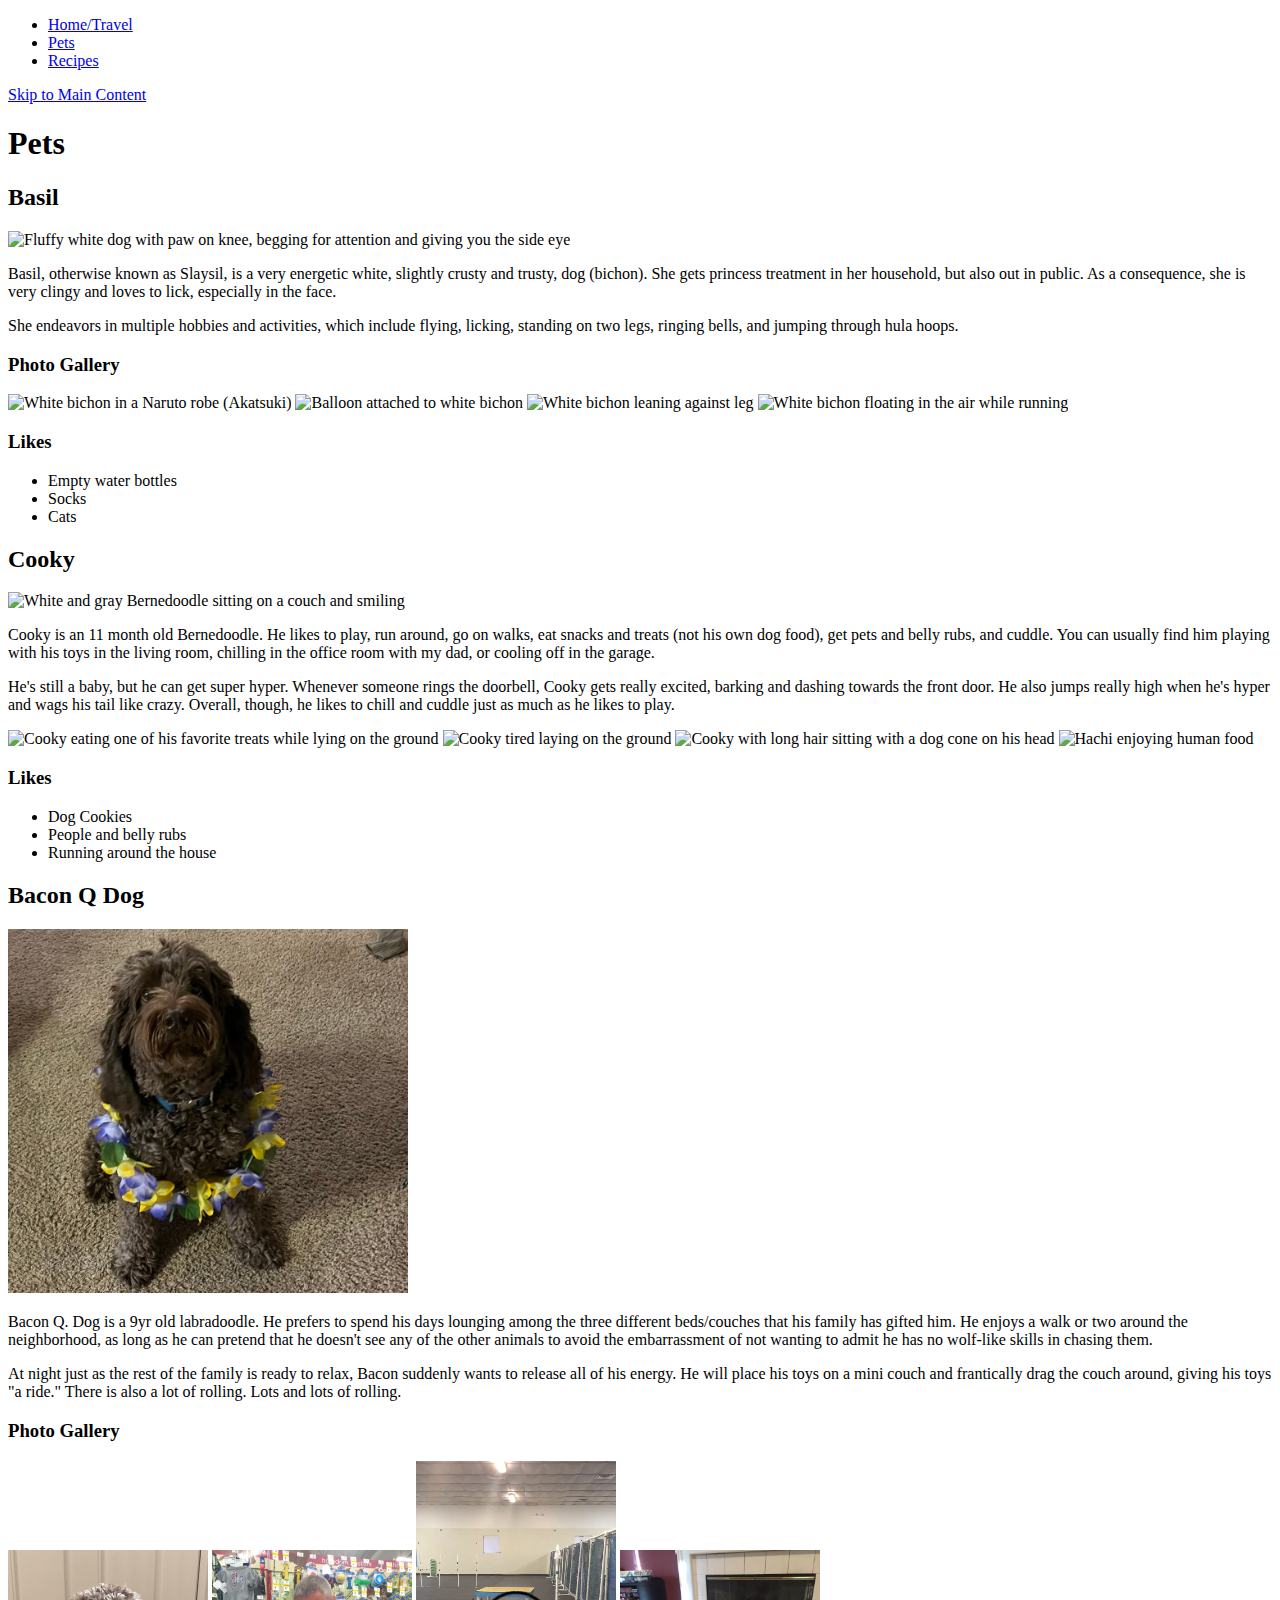
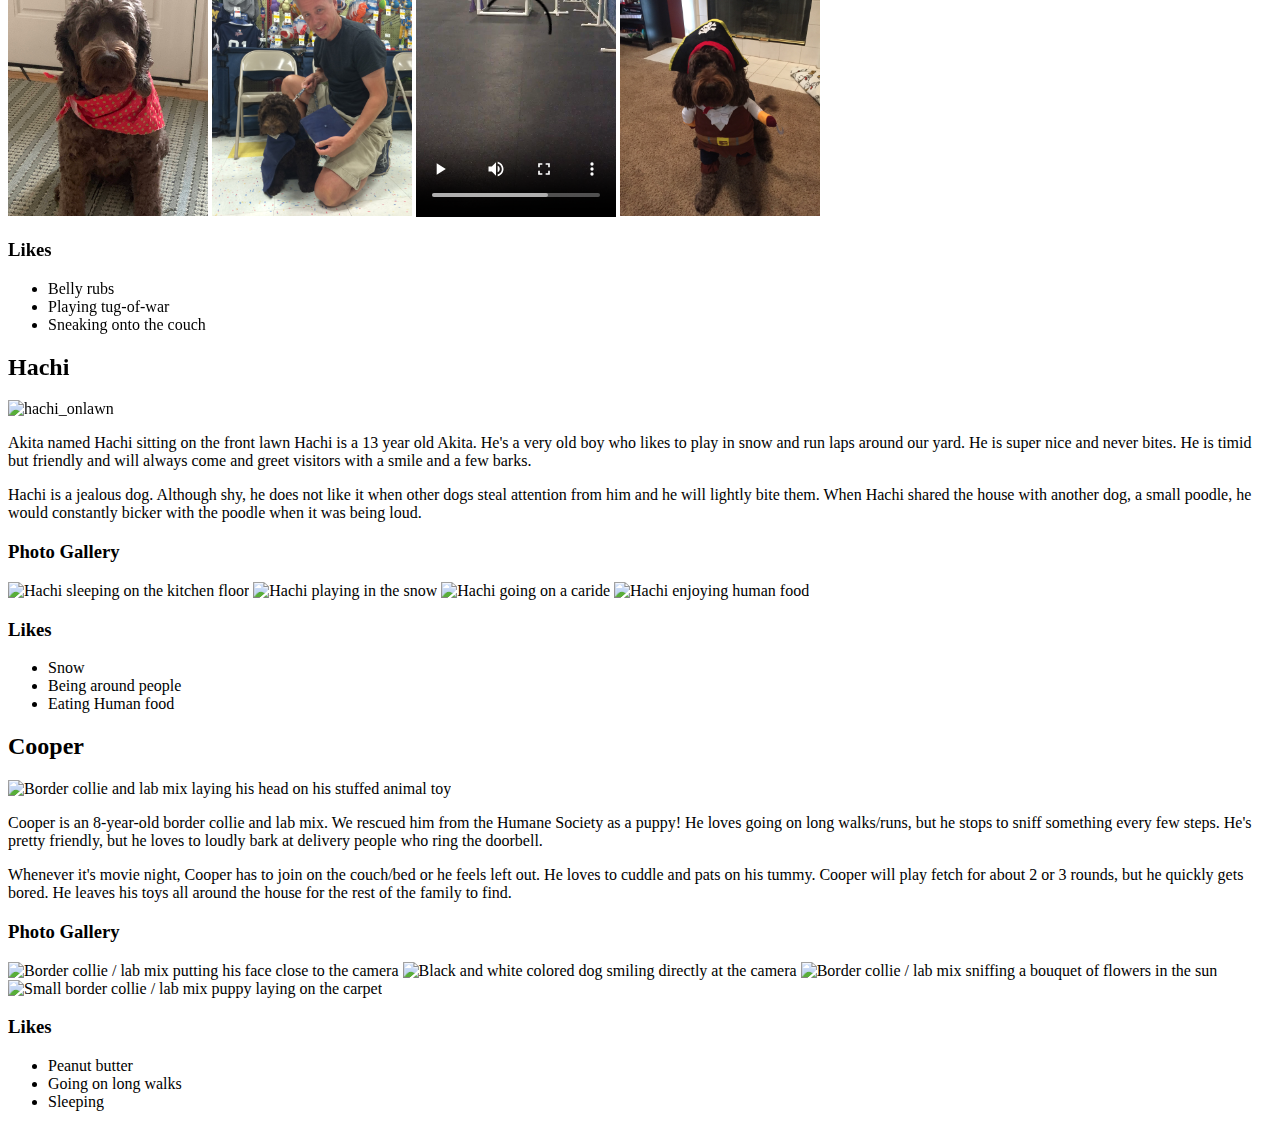
==== pets.html @ e74029d7 "Add files via upload" ====
<!DOCTYPE html>
<html lang="en">
    <head>
        <meta charset="UTF-8">
        <meta name="viewport" content="width=device-width, initial-scale=1.0">
        <!-- <link rel="stylesheet" href="css/reset.css"> -->
        <!-- <link rel="stylesheet" href="css/style.css"> -->
        <title>Pets</title>
    </head>

    <body>
        <nav>
            <ul class = "navigator">
                <li> <a href = "index.html"> Home/Travel </a> </li>
                <li> <a href = "pets.html"> Pets </a> </li>
                <li> <a href = "recipes.html"> Recipes </a> </li>
                
            </ul>
        </nav>

        <a href = "#main">Skip to Main Content</a>

        <header> 
            <h1> Pets </h1>
        </header>

        <main id = "main">

        <div>
                
            <h2>Basil</h2>
            <img class="center" id="Basil" width="400" src="Images/gurl_who_u_looking_at.png" 
            alt="Fluffy white dog with paw on knee, begging for attention and giving you the side eye">
        
            <p>Basil, otherwise known as Slaysil, is a very energetic white, slightly crusty and 
                trusty, dog (bichon). She gets princess treatment in her household, but also out in public. 
                As a consequence, she is very clingy and loves to lick, especially in the face.</p>
        
            <p>She endeavors in multiple hobbies and activities, which include flying, licking, 
                standing on two legs, ringing bells, and jumping through hula hoops.</p>
        
            <h3>Photo Gallery</h3>
            <img class="center" id="naruto_basil" width="200" 
            src="Images/naruto_basil.png" alt="White bichon in a Naruto robe (Akatsuki)">
        
            <img class="center" id="balloosil" width="200" 
            src="Images/balloosil.png" alt="Balloon attached to white bichon">
        
            <img class="center" id="pet_me" width="200"  
            src="Images/pet_me.png" alt="White bichon leaning against leg">
        
            <img class="center" id="superbasil_HOP" width="200" 
            src="Images/superbasil_HOP.png" alt="White bichon floating in the air while running">
        
            <h3>Likes</h3>
            <ul>
                <li>Empty water bottles</li>
                <li>Socks</li>
                <li>Cats</li>
            </ul>
        
            <!-- Bianca and Alina -->
        </div>

    
        <div>
            <h2>Cooky</h2>
            <img class="center" id="cooky_smile" width="400" 
            src="Images/cookysmiley.jpg" 
            alt="White and gray Bernedoodle sitting on a couch and smiling">
            <p>Cooky is an 11 month old Bernedoodle. He likes to play, run around,
                go on walks, eat snacks and treats (not his own dog food), get pets
                and belly rubs, and cuddle. You can usually find him playing with 
                his toys in the living room, chilling in the office room with my 
                dad, or cooling off in the garage.
            </p>

            <p>He's still a baby, but he can get super hyper. Whenever someone
            rings the doorbell, Cooky gets really excited, barking and dashing
            towards the front door. He also jumps really high when he's hyper 
            and wags his tail like crazy. Overall, though, he likes to chill
            and cuddle just as much as he likes to play.
            </p>
            
            <img class="center" id="cookytreat" width="200" 
            src="Images/cookytreat.jpg" 
            alt="Cooky eating one of his favorite treats while lying on the ground">
            
            <img class="center" id="cookytired" width="200" 
            src="Images/cookytired.jpg" 
            alt="Cooky tired laying on the ground">

            <img class="center" id="cookycone" width="200" 
            src="Images/cookycone.jpg" 
            alt="Cooky with long hair sitting with a dog cone on his head">
        
            <img class="center" id="cookyzoom" width="200" 
            src="Images/cookyzoom.jpg" 
            alt="Hachi enjoying human food">

            <h3>Likes</h3>
            <ul>
            <li>Dog Cookies</li>
            <li>People and belly rubs</li>
            <li>Running around the house</li>
            </ul>

            <!--Saicharan Vemuri -->
            
        </div>
        
        <div>
            <h2>Bacon Q Dog</h2>
            <img src="images/bacon.jpg" width = "400" alt="Brown labradoodle wearing colorful lei">
            <p>Bacon Q. Dog is a 9yr old labradoodle. He prefers to spend his days lounging among the three different beds/couches that his family has gifted him. He enjoys a walk or two around the neighborhood, as long as he can pretend that he doesn't see any of the other animals to avoid the embarrassment of not wanting to admit he has no wolf-like skills in chasing them.</p> 
            <P>At night just as the rest of the family is ready to relax, Bacon suddenly wants to release all of his energy. He will place his toys on a mini couch and frantically drag the couch around, giving his toys "a ride." There is also a lot of rolling. Lots and lots of rolling.</P>
            <h3>Photo Gallery</h3>
            <img src="images/bacon_bandana.JPG" width ="200" alt = "Brown labradoodle wearing an orange bandana">
            <img src="images/bacon_graduation.JPG"  width ="200" alt="Small labradoodle puppy wearing a graduation cap and gown">
            <video width="200"  controls>
                <source src="images/bacon_agility.mov">
                Your browser does not support the video tag.  This was a video of a girl and dog demonstrating a sit and stay procedure
            </video>
            <img src="images/bacon_halloween.JPG"  width ="200" alt="Brown labradoodle wearing a pirate costume">

            <h3>Likes</h3>
                <ul>
                    <li>Belly rubs</li>
                    <li>Playing tug-of-war</li>
                    <li>Sneaking onto the couch</li>
                </ul>
                <!-- Colleen van Lent -->
        </div>

        <div>
            <h2>Hachi</h2>
            <img class="center" id="Hachi_Lawn" width="400" 
            src="Images/hachi_onlawn.jpg" 
            alt="hachi_onlawn">
            <p>Akita named Hachi sitting on the front lawn
                Hachi is a 13 year old Akita. He's a very old boy who 
                likes to play in snow and run laps around our yard. He is
                super nice and never bites. He is timid but friendly and 
                will always come and greet visitors with a smile and a few barks.
            </p>
            
            <p> Hachi is a jealous dog. Although shy, he does not like it 
                when other dogs steal attention from him and he will 
                lightly bite them. When Hachi shared the house with 
                another dog, a small poodle, he would constantly bicker
                with the poodle when it was being loud.</p>
        
            <h3>Photo Gallery </h3>
            <img class="center" id="Hachi_sleeping" width="200" 
            src="Images/hachi_sleeping.jpg" 
            alt="Hachi sleeping on the kitchen floor">
        
            <img class="center" id="hachi_snow" width="200" 
            src="Images/hachi_snow.jpg" 
            alt="Hachi playing in the snow">

            <img class="center" id="Hachi_carride" width="200" 
            src="Images/hachi_carride.jpg" 
            alt="Hachi going on a caride">
        
            <img class="center" id="hachi_eating" width="200" 
            src="Images/hachi_eating.jpg" 
            alt="Hachi enjoying human food">
            
            <h3>Likes</h3>
            <ul>
            <li>Snow</li>
            <li>Being around people</li>
            <li>Eating Human food</li>
            </ul>

            <!--Matthew Sun -->
            
        </div>

        <div>
            <h2>Cooper</h2>
            <img class="center" id="Cooper" width="400" 
            src="Images/cooper.jpeg" alt="Border collie and lab mix laying his head on his stuffed animal toy">

            <p>Cooper is an 8-year-old border collie and lab mix. We rescued him from the Humane Society as a puppy!
                He loves going on long walks/runs, but he stops to sniff something every few steps. He's pretty friendly,
                but he loves to loudly bark at delivery people who ring the doorbell.</p>

            <p>Whenever it's movie night, Cooper has to join on the couch/bed or he feels left out. He loves
                to cuddle and pats on his tummy. Cooper will play fetch for about 2 or 3 rounds, but he
                quickly gets bored. He leaves his toys all around the house for the rest of the family to find.</p>
                
            <h3>Photo Gallery</h3>
            <img class="center" id="cooper_closeup" width="200" 
            src="Images/cooper_closeup.JPG" alt="Border collie / lab mix putting his face close to the camera">
                
            <img class="center" id="cooper_smiling" width="200"  
            src="Images/cooper_smiling.JPG" alt="Black and white colored dog smiling directly at the camera">
                
            <img class="center" id="cooper_flowers" width="200" 
            src="Images/cooper_flowers.jpeg" alt="Border collie / lab mix sniffing a bouquet of flowers in the sun">
                
            <img class="center" id="cooper_puppy" width="200" 
            src="Images/cooper_puppy.JPG" alt="Small border collie / lab mix puppy laying on the carpet">
                
            <h3>Likes</h3>
            <ul>
                <li>Peanut butter</li>
                <li>Going on long walks</li>
                <li>Sleeping</li>
            </ul>
            <!-- Chloe Emch -->
                
        </div>
        </main>
    </body>
</html>
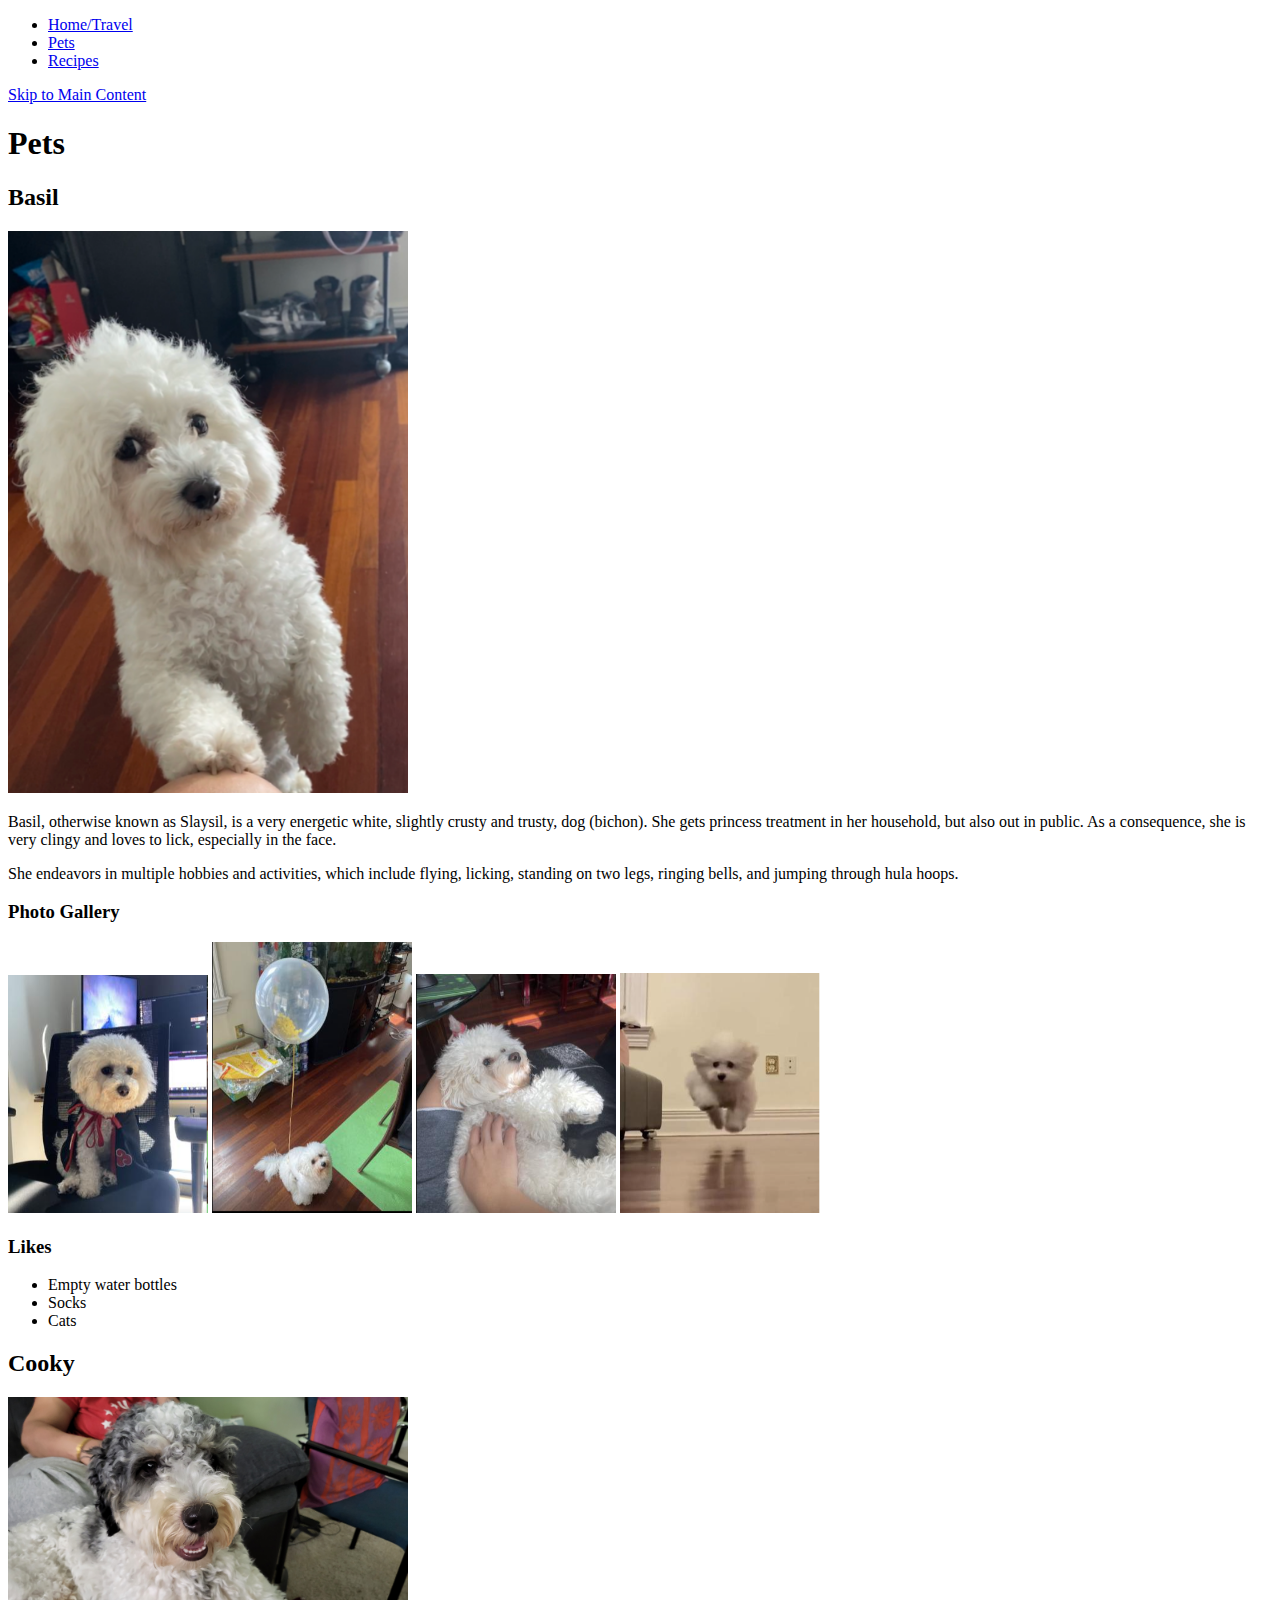
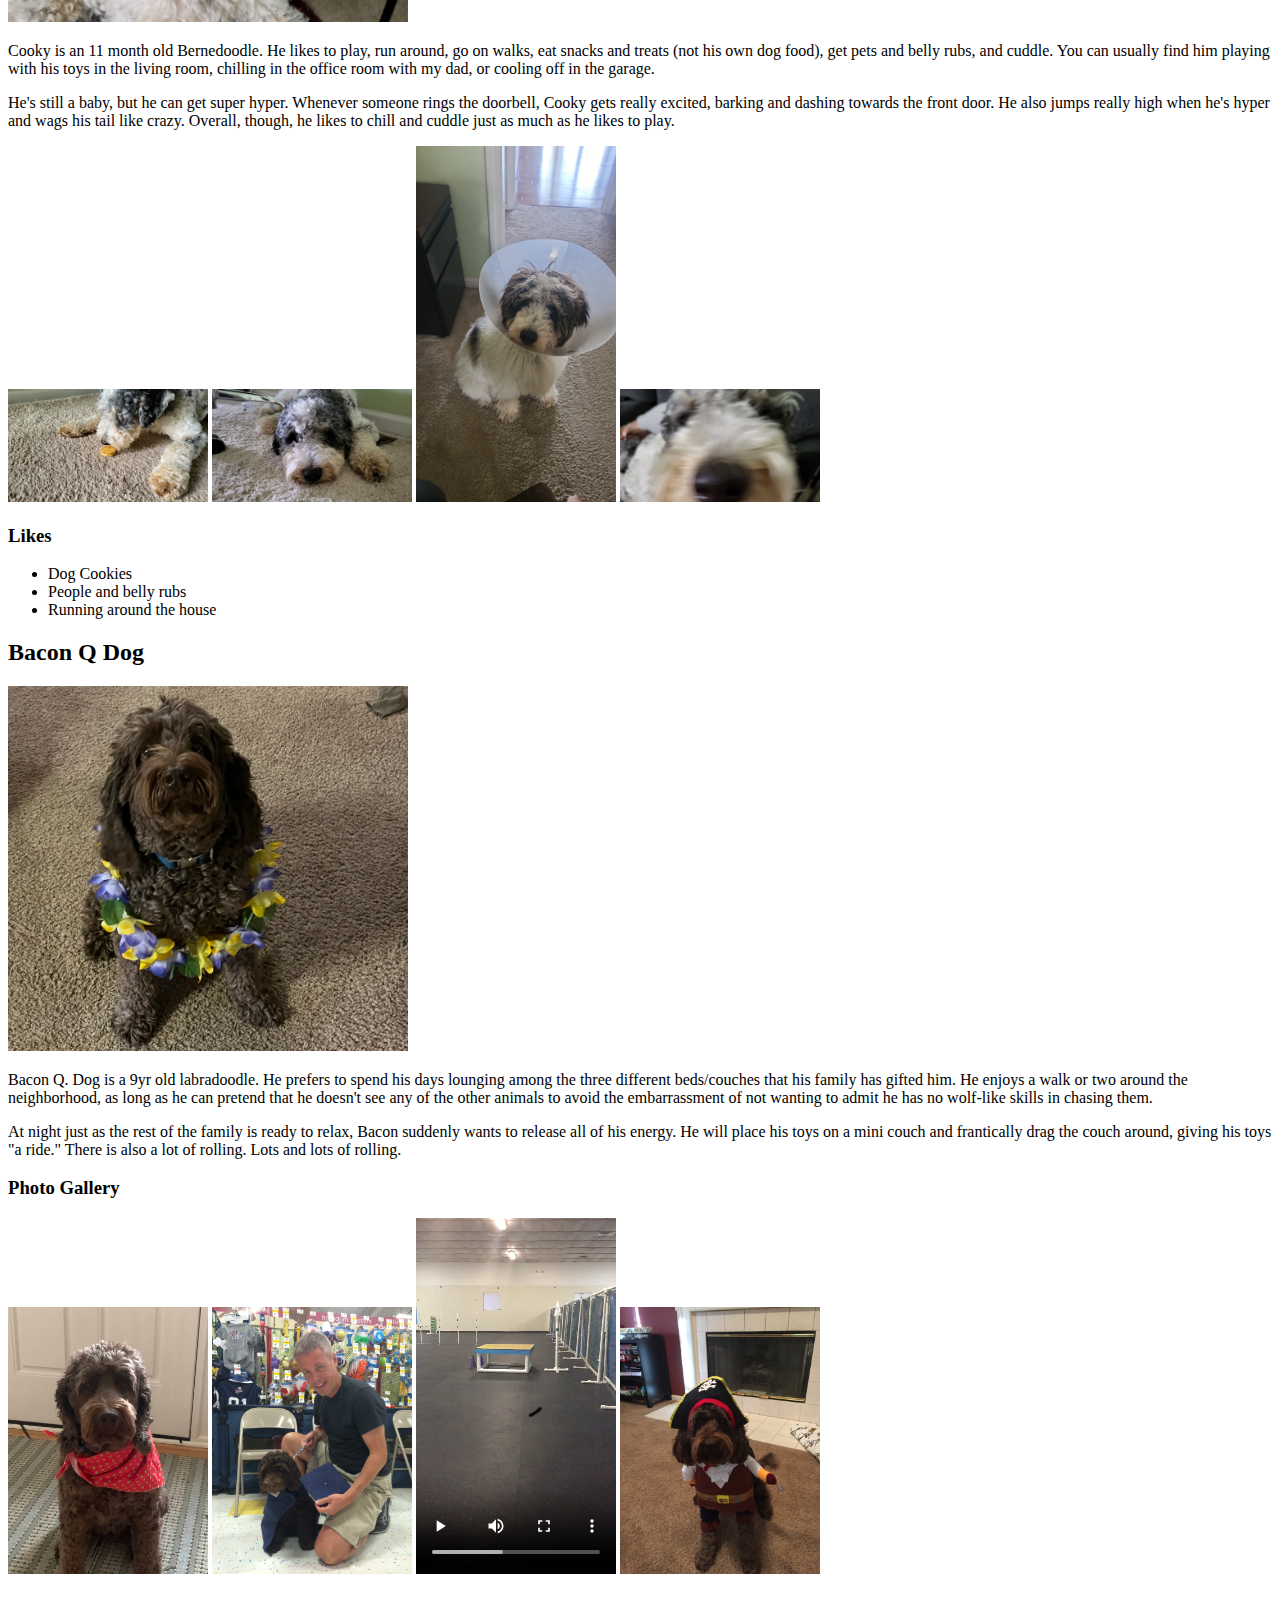
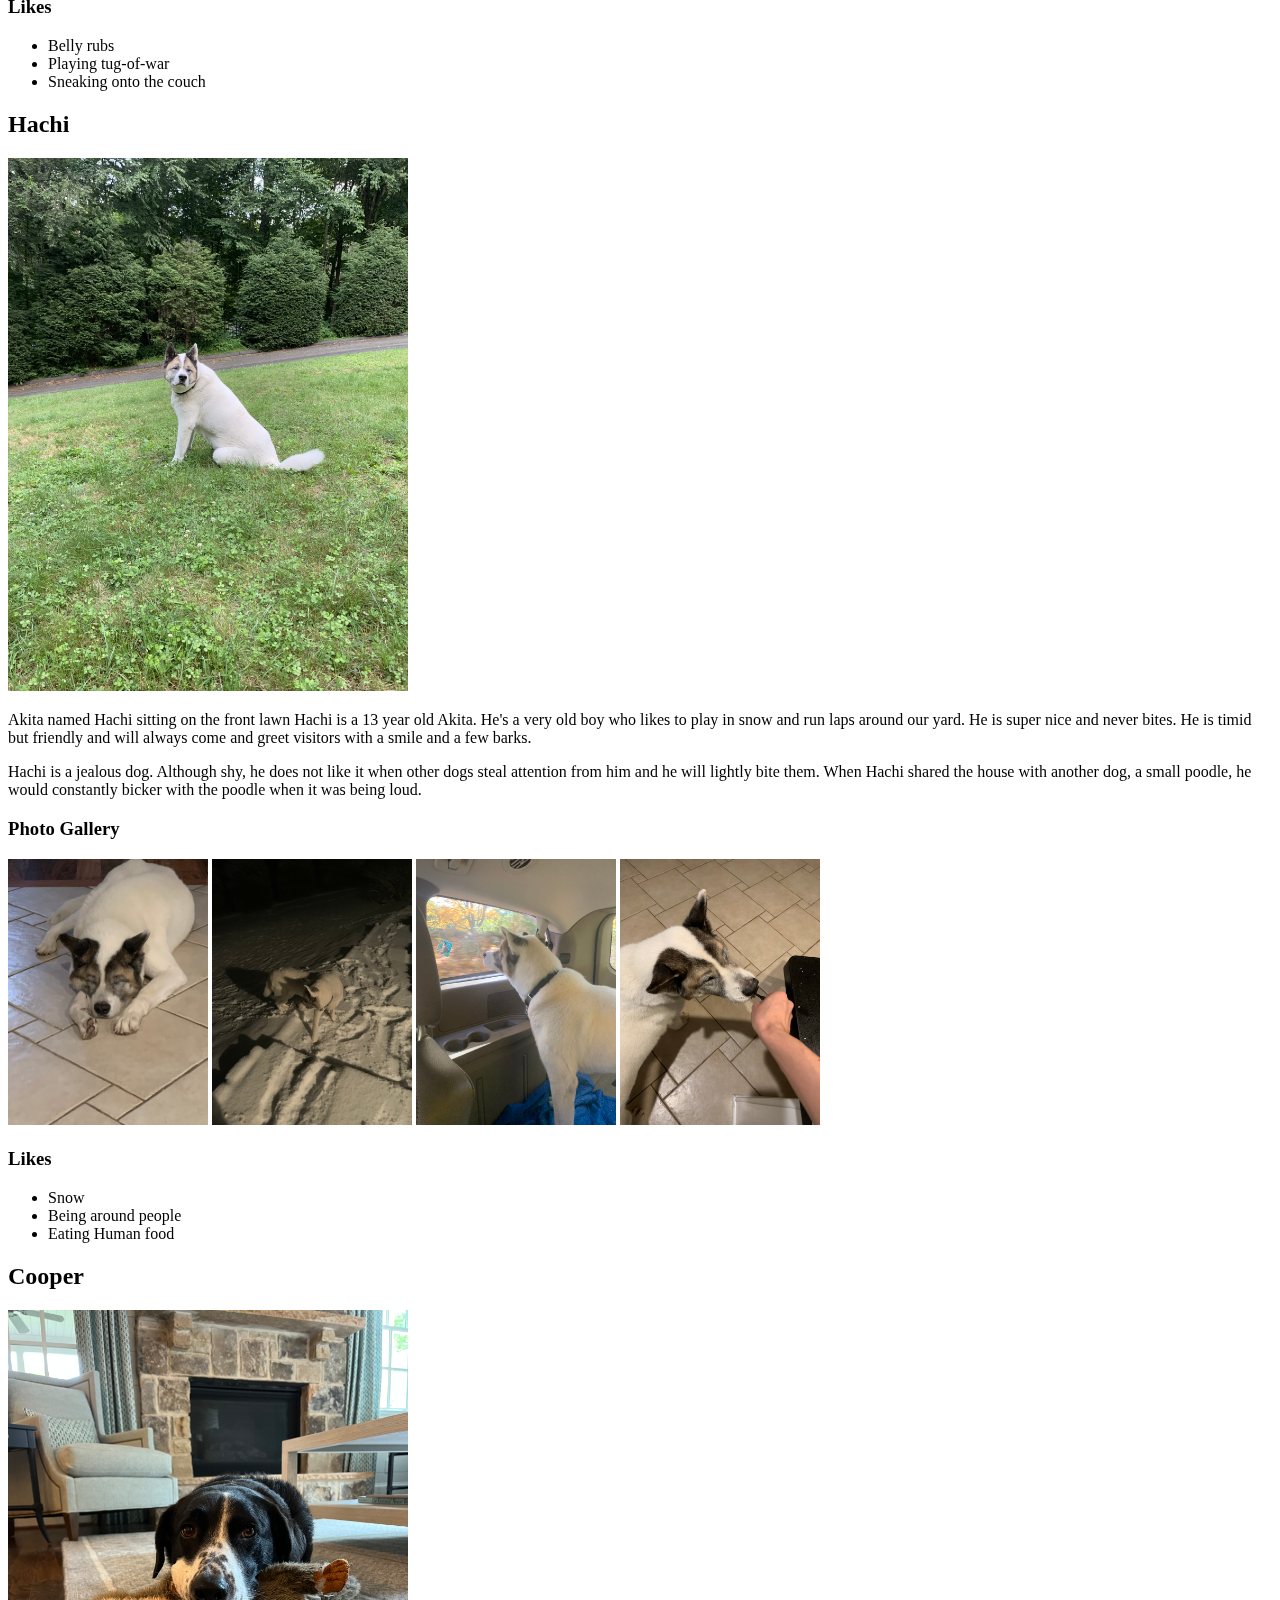
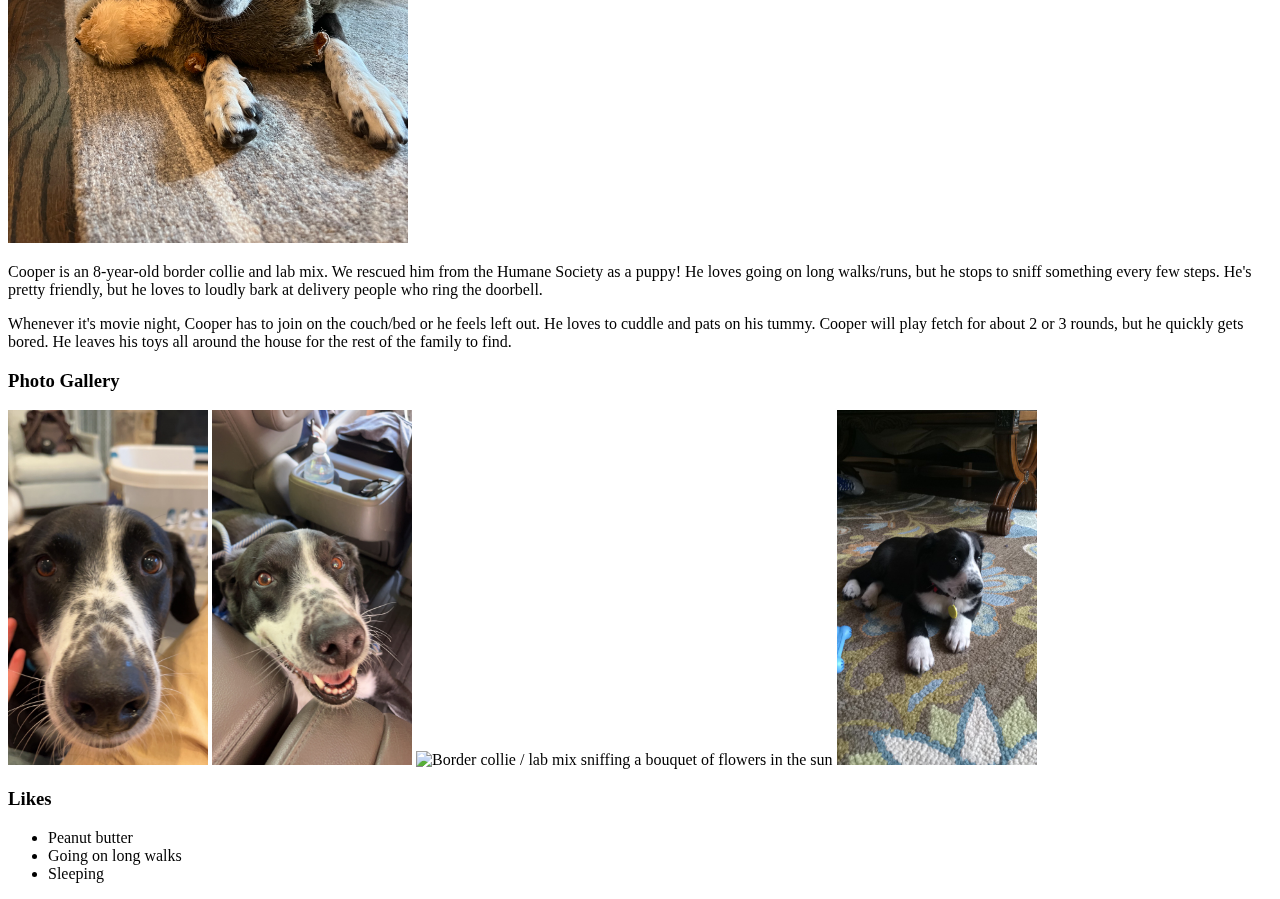
==== commit 978f44d7: "Add files via upload" ====
--- a/pets.html
+++ b/pets.html
@@ -29,7 +29,7 @@
         <div>
                 
             <h2>Basil</h2>
-            <img class="center" id="Basil" width="400" src="Images/gurl_who_u_looking_at.png" 
+            <img class="center" id="Basil" width="400" src="images/gurl_who_u_looking_at.png" 
             alt="Fluffy white dog with paw on knee, begging for attention and giving you the side eye">
         
             <p>Basil, otherwise known as Slaysil, is a very energetic white, slightly crusty and 
@@ -41,16 +41,16 @@
         
             <h3>Photo Gallery</h3>
             <img class="center" id="naruto_basil" width="200" 
-            src="Images/naruto_basil.png" alt="White bichon in a Naruto robe (Akatsuki)">
+            src="images/naruto_basil.png" alt="White bichon in a Naruto robe (Akatsuki)">
         
             <img class="center" id="balloosil" width="200" 
-            src="Images/balloosil.png" alt="Balloon attached to white bichon">
+            src="images/balloosil.png" alt="Balloon attached to white bichon">
         
             <img class="center" id="pet_me" width="200"  
-            src="Images/pet_me.png" alt="White bichon leaning against leg">
+            src="images/pet_me.png" alt="White bichon leaning against leg">
         
             <img class="center" id="superbasil_HOP" width="200" 
-            src="Images/superbasil_HOP.png" alt="White bichon floating in the air while running">
+            src="images/superbasil_HOP.png" alt="White bichon floating in the air while running">
         
             <h3>Likes</h3>
             <ul>
@@ -66,7 +66,7 @@
         <div>
             <h2>Cooky</h2>
             <img class="center" id="cooky_smile" width="400" 
-            src="Images/cookysmiley.jpg" 
+            src="images/cookysmiley.jpg" 
             alt="White and gray Bernedoodle sitting on a couch and smiling">
             <p>Cooky is an 11 month old Bernedoodle. He likes to play, run around,
                 go on walks, eat snacks and treats (not his own dog food), get pets
@@ -83,19 +83,19 @@
             </p>
             
             <img class="center" id="cookytreat" width="200" 
-            src="Images/cookytreat.jpg" 
+            src="images/cookytreat.jpg" 
             alt="Cooky eating one of his favorite treats while lying on the ground">
             
             <img class="center" id="cookytired" width="200" 
-            src="Images/cookytired.jpg" 
+            src="images/cookytired.jpg" 
             alt="Cooky tired laying on the ground">
 
             <img class="center" id="cookycone" width="200" 
-            src="Images/cookycone.jpg" 
+            src="images/cookycone.jpg" 
             alt="Cooky with long hair sitting with a dog cone on his head">
         
             <img class="center" id="cookyzoom" width="200" 
-            src="Images/cookyzoom.jpg" 
+            src="images/cookyzoom.jpg" 
             alt="Hachi enjoying human food">
 
             <h3>Likes</h3>
@@ -135,7 +135,7 @@
         <div>
             <h2>Hachi</h2>
             <img class="center" id="Hachi_Lawn" width="400" 
-            src="Images/hachi_onlawn.jpg" 
+            src="images/hachi_onlawn.jpg" 
             alt="hachi_onlawn">
             <p>Akita named Hachi sitting on the front lawn
                 Hachi is a 13 year old Akita. He's a very old boy who 
@@ -152,19 +152,19 @@
         
             <h3>Photo Gallery </h3>
             <img class="center" id="Hachi_sleeping" width="200" 
-            src="Images/hachi_sleeping.jpg" 
+            src="images/hachi_sleeping.jpg" 
             alt="Hachi sleeping on the kitchen floor">
         
             <img class="center" id="hachi_snow" width="200" 
-            src="Images/hachi_snow.jpg" 
+            src="images/hachi_snow.jpg" 
             alt="Hachi playing in the snow">
 
             <img class="center" id="Hachi_carride" width="200" 
-            src="Images/hachi_carride.jpg" 
+            src="images/hachi_carride.jpg" 
             alt="Hachi going on a caride">
         
             <img class="center" id="hachi_eating" width="200" 
-            src="Images/hachi_eating.jpg" 
+            src="images/hachi_eating.jpg" 
             alt="Hachi enjoying human food">
             
             <h3>Likes</h3>
@@ -181,7 +181,7 @@
         <div>
             <h2>Cooper</h2>
             <img class="center" id="Cooper" width="400" 
-            src="Images/cooper.jpeg" alt="Border collie and lab mix laying his head on his stuffed animal toy">
+            src="images/cooper.jpeg" alt="Border collie and lab mix laying his head on his stuffed animal toy">
 
             <p>Cooper is an 8-year-old border collie and lab mix. We rescued him from the Humane Society as a puppy!
                 He loves going on long walks/runs, but he stops to sniff something every few steps. He's pretty friendly,
@@ -193,16 +193,16 @@
                 
             <h3>Photo Gallery</h3>
             <img class="center" id="cooper_closeup" width="200" 
-            src="Images/cooper_closeup.JPG" alt="Border collie / lab mix putting his face close to the camera">
+            src="images/cooper_closeup.JPG" alt="Border collie / lab mix putting his face close to the camera">
                 
             <img class="center" id="cooper_smiling" width="200"  
-            src="Images/cooper_smiling.JPG" alt="Black and white colored dog smiling directly at the camera">
+            src="images/cooper_smiling.JPG" alt="Black and white colored dog smiling directly at the camera">
                 
             <img class="center" id="cooper_flowers" width="200" 
-            src="Images/cooper_flowers.jpeg" alt="Border collie / lab mix sniffing a bouquet of flowers in the sun">
+            src="images/cooper_flowers.jpeg" alt="Border collie / lab mix sniffing a bouquet of flowers in the sun">
                 
             <img class="center" id="cooper_puppy" width="200" 
-            src="Images/cooper_puppy.JPG" alt="Small border collie / lab mix puppy laying on the carpet">
+            src="images/cooper_puppy.JPG" alt="Small border collie / lab mix puppy laying on the carpet">
                 
             <h3>Likes</h3>
             <ul>
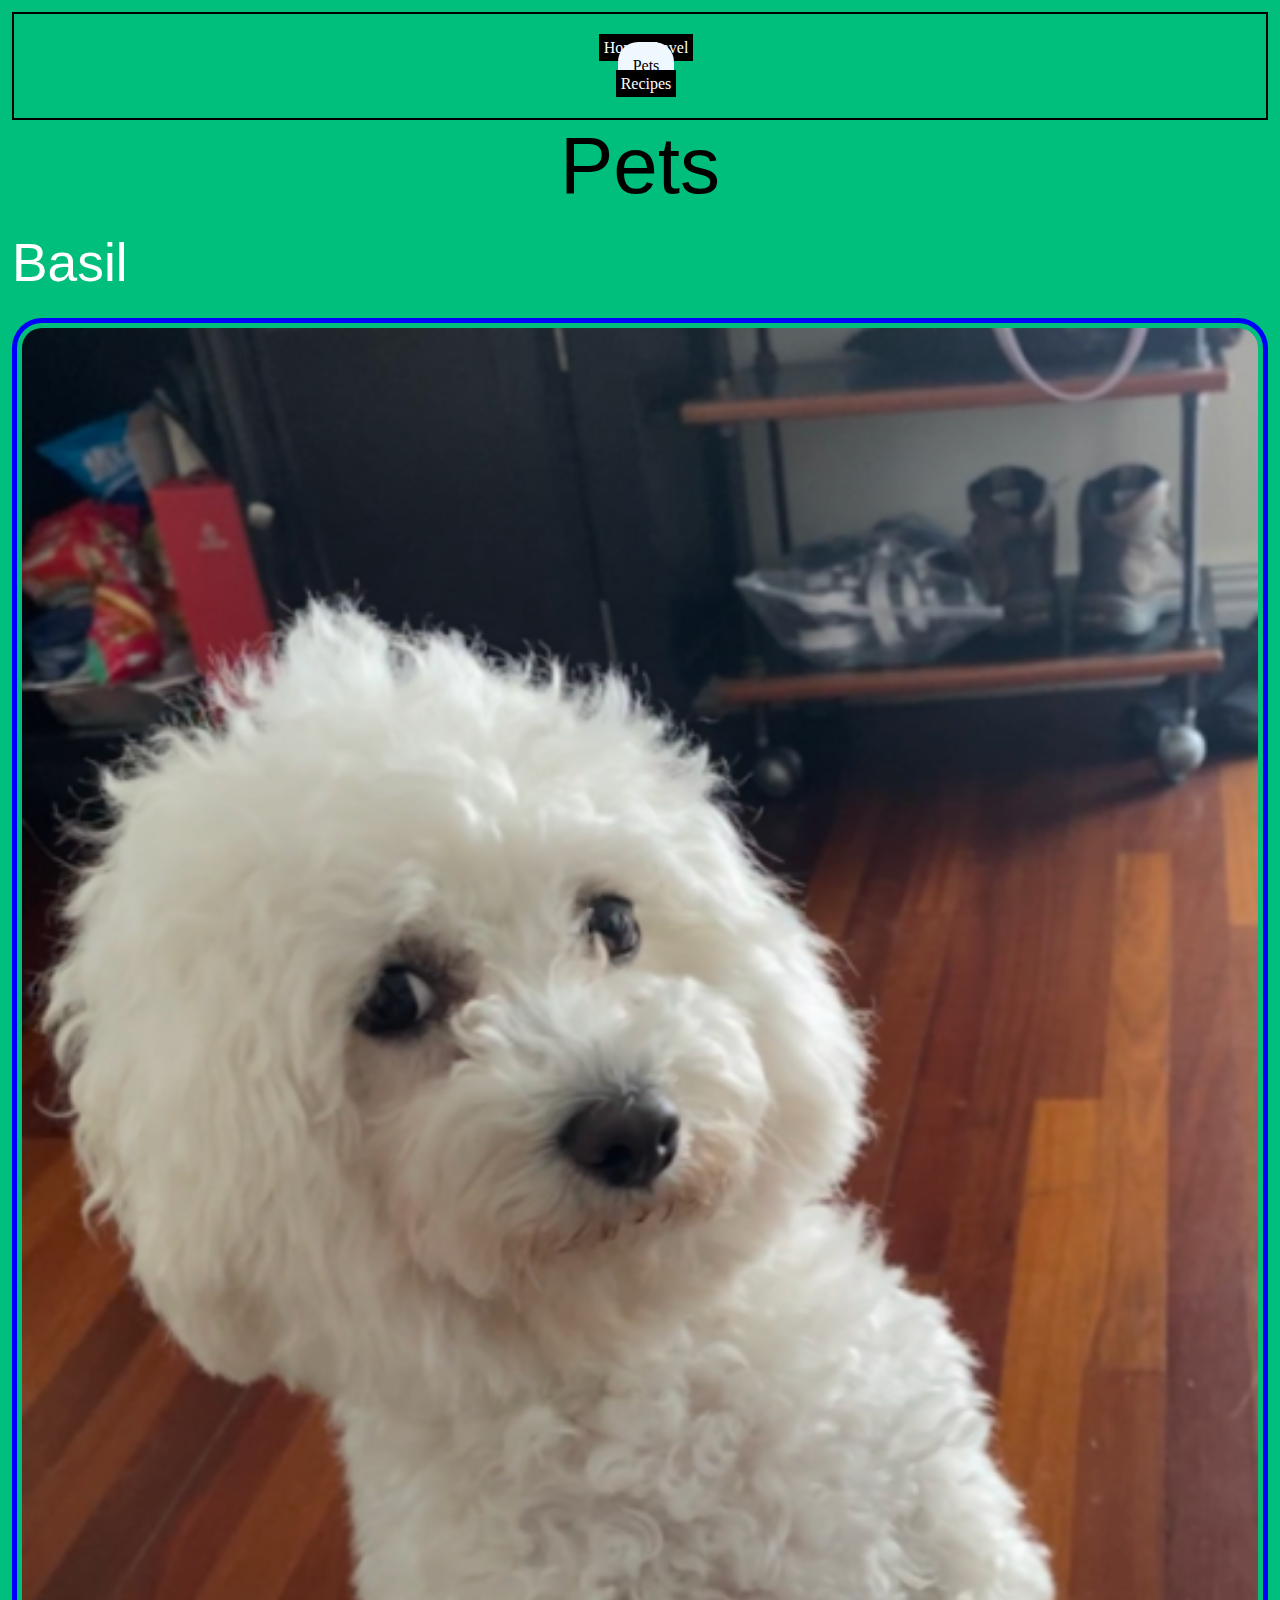
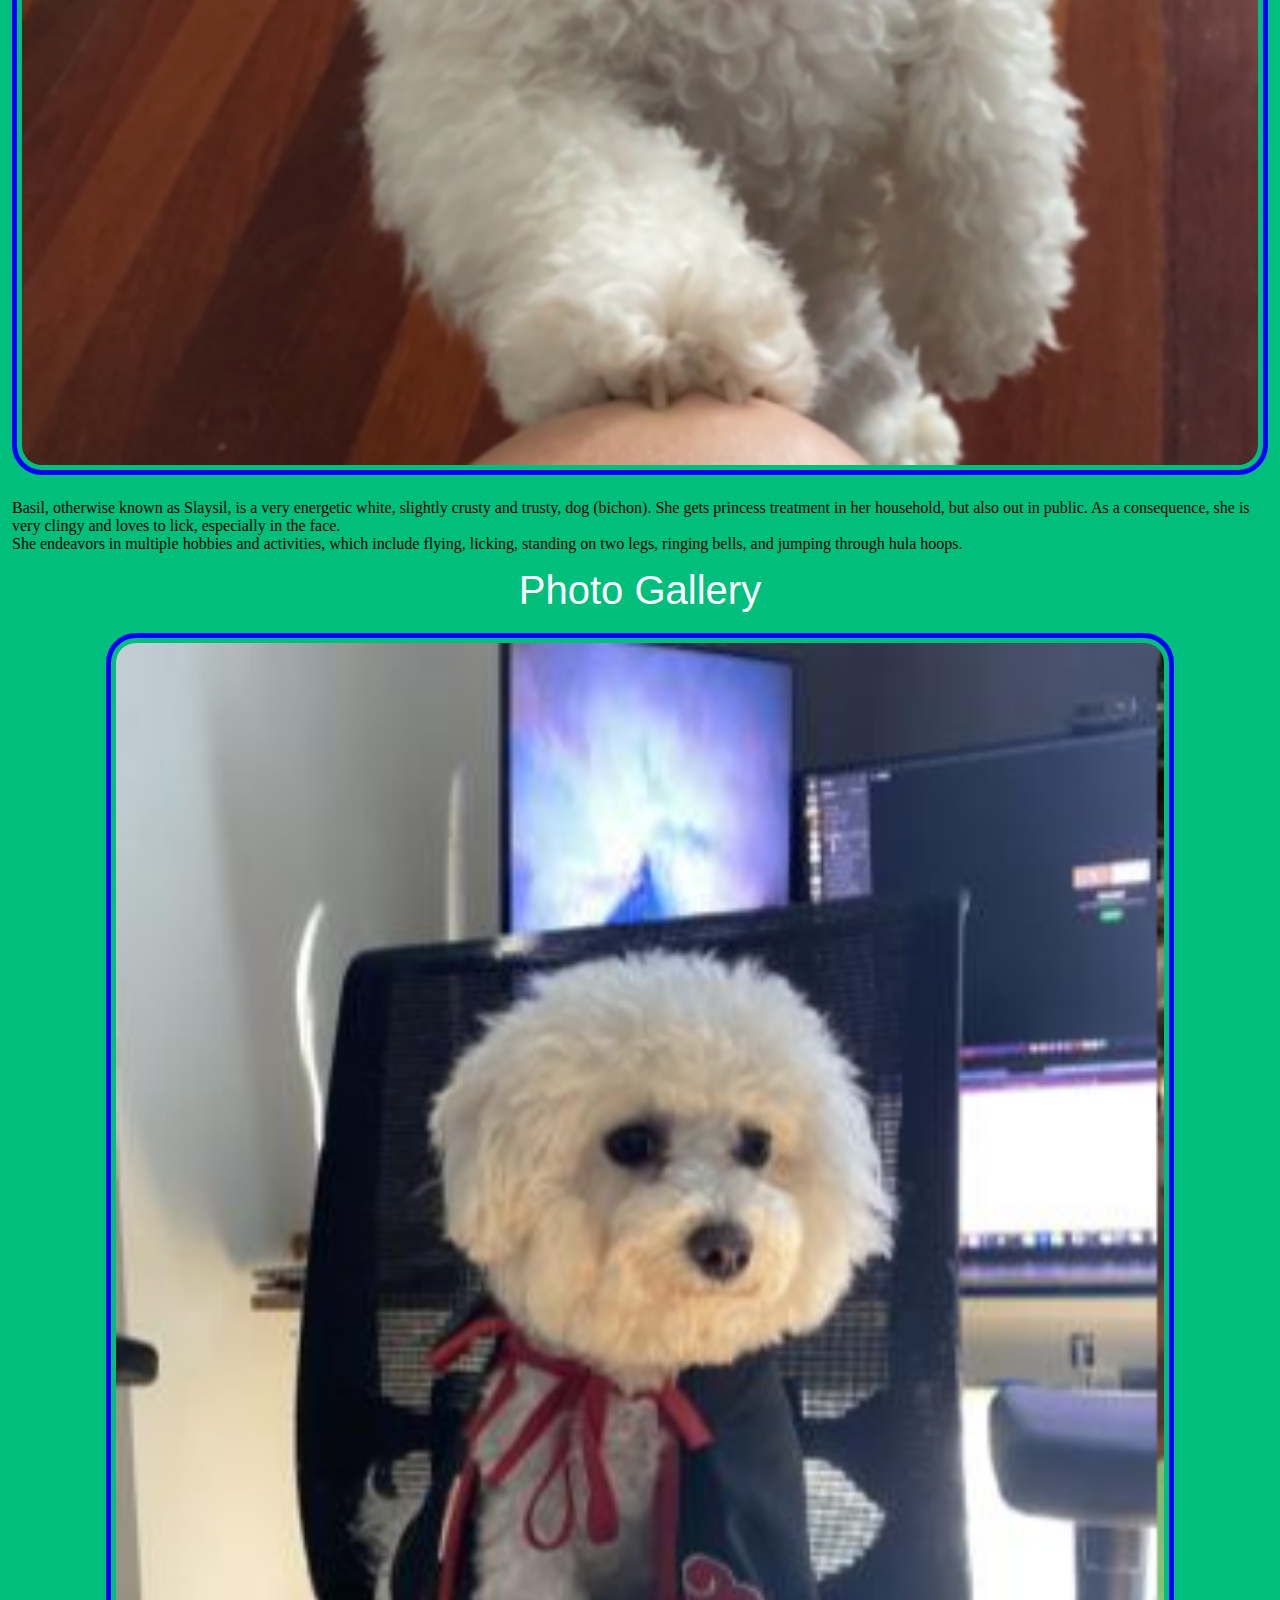
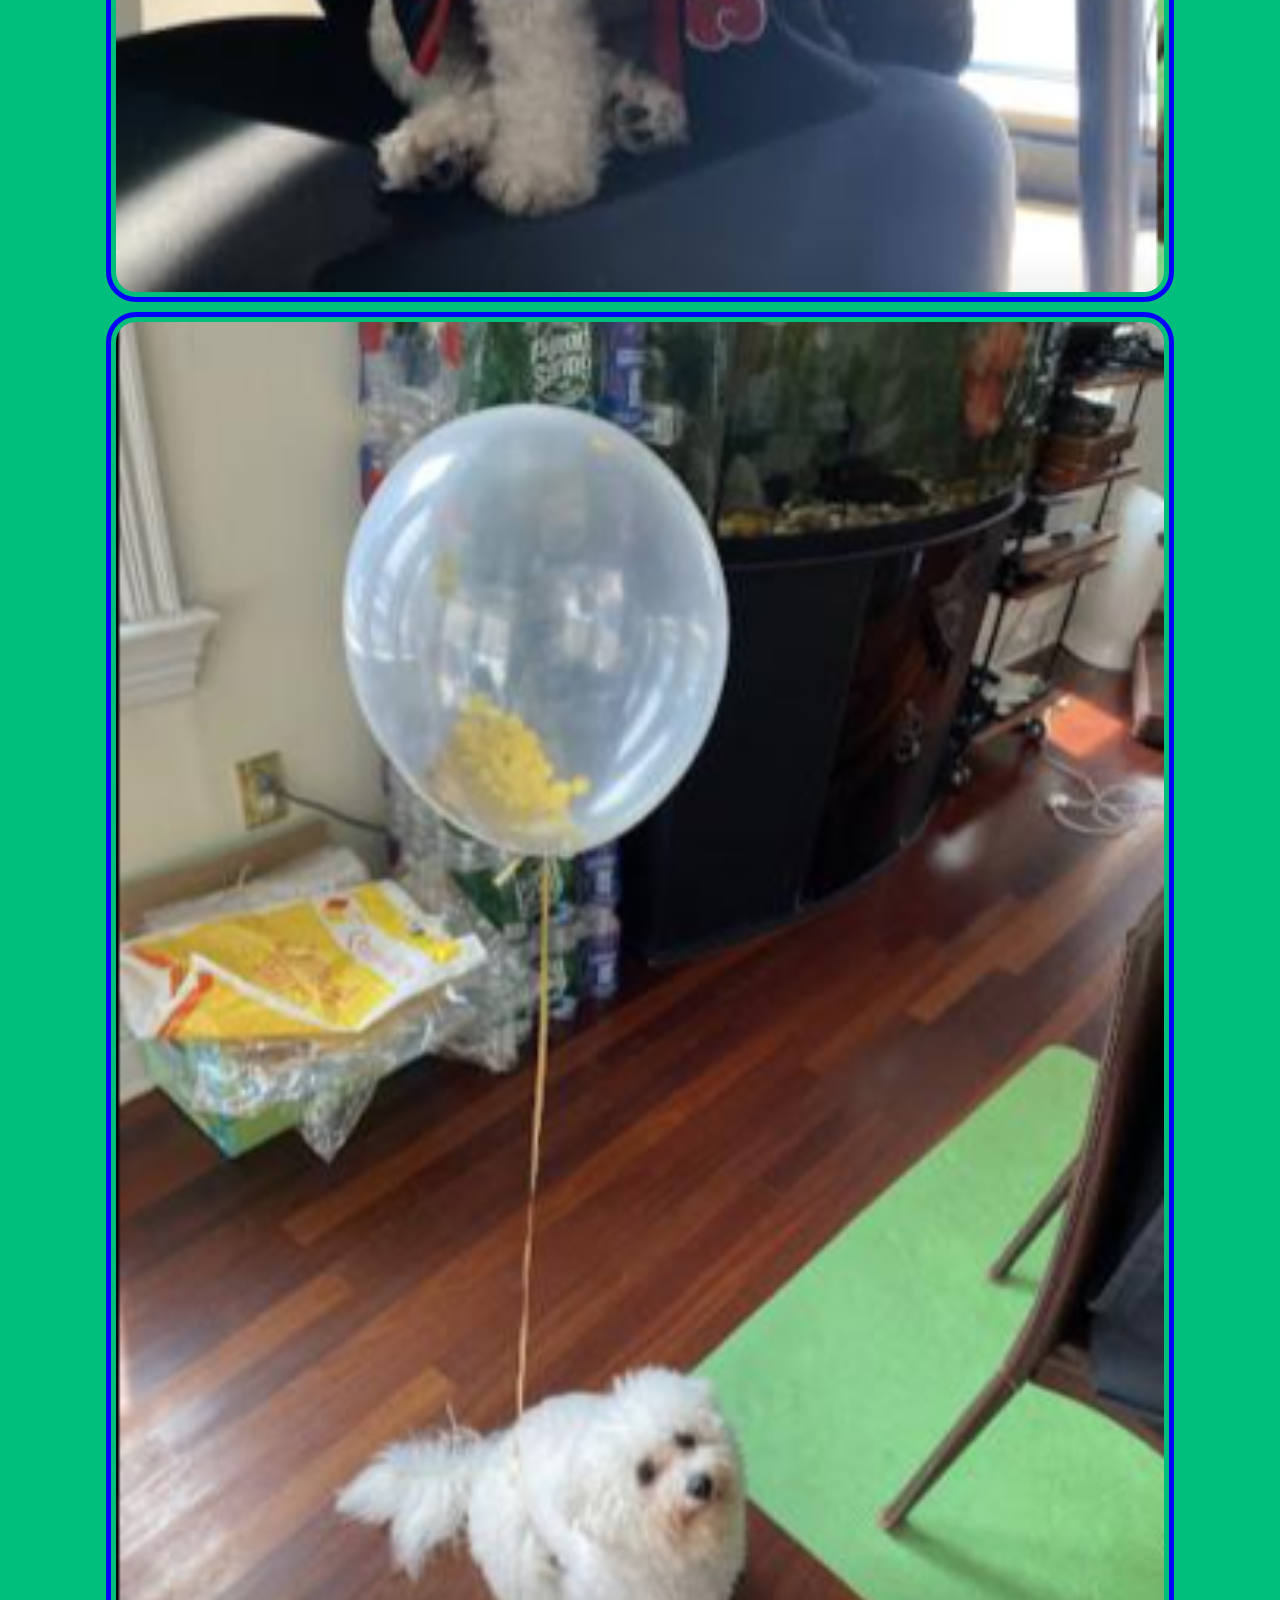
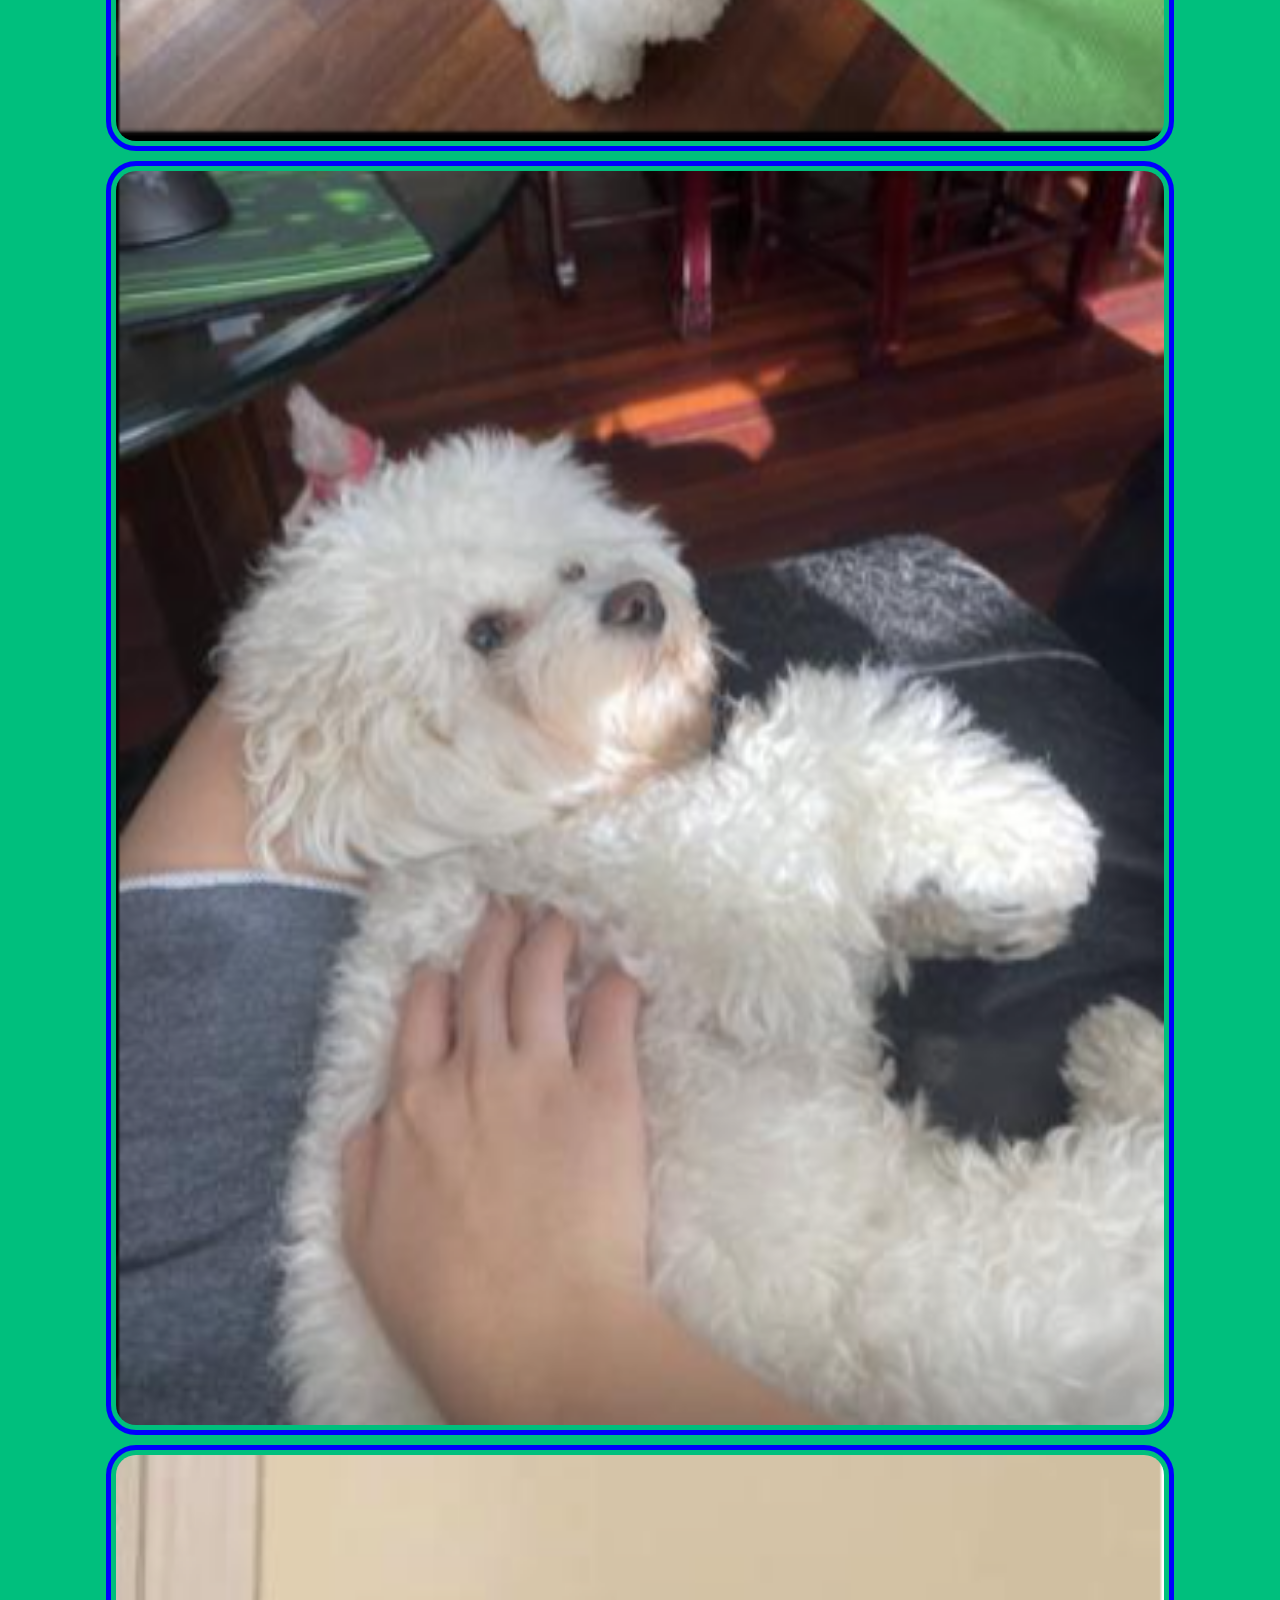
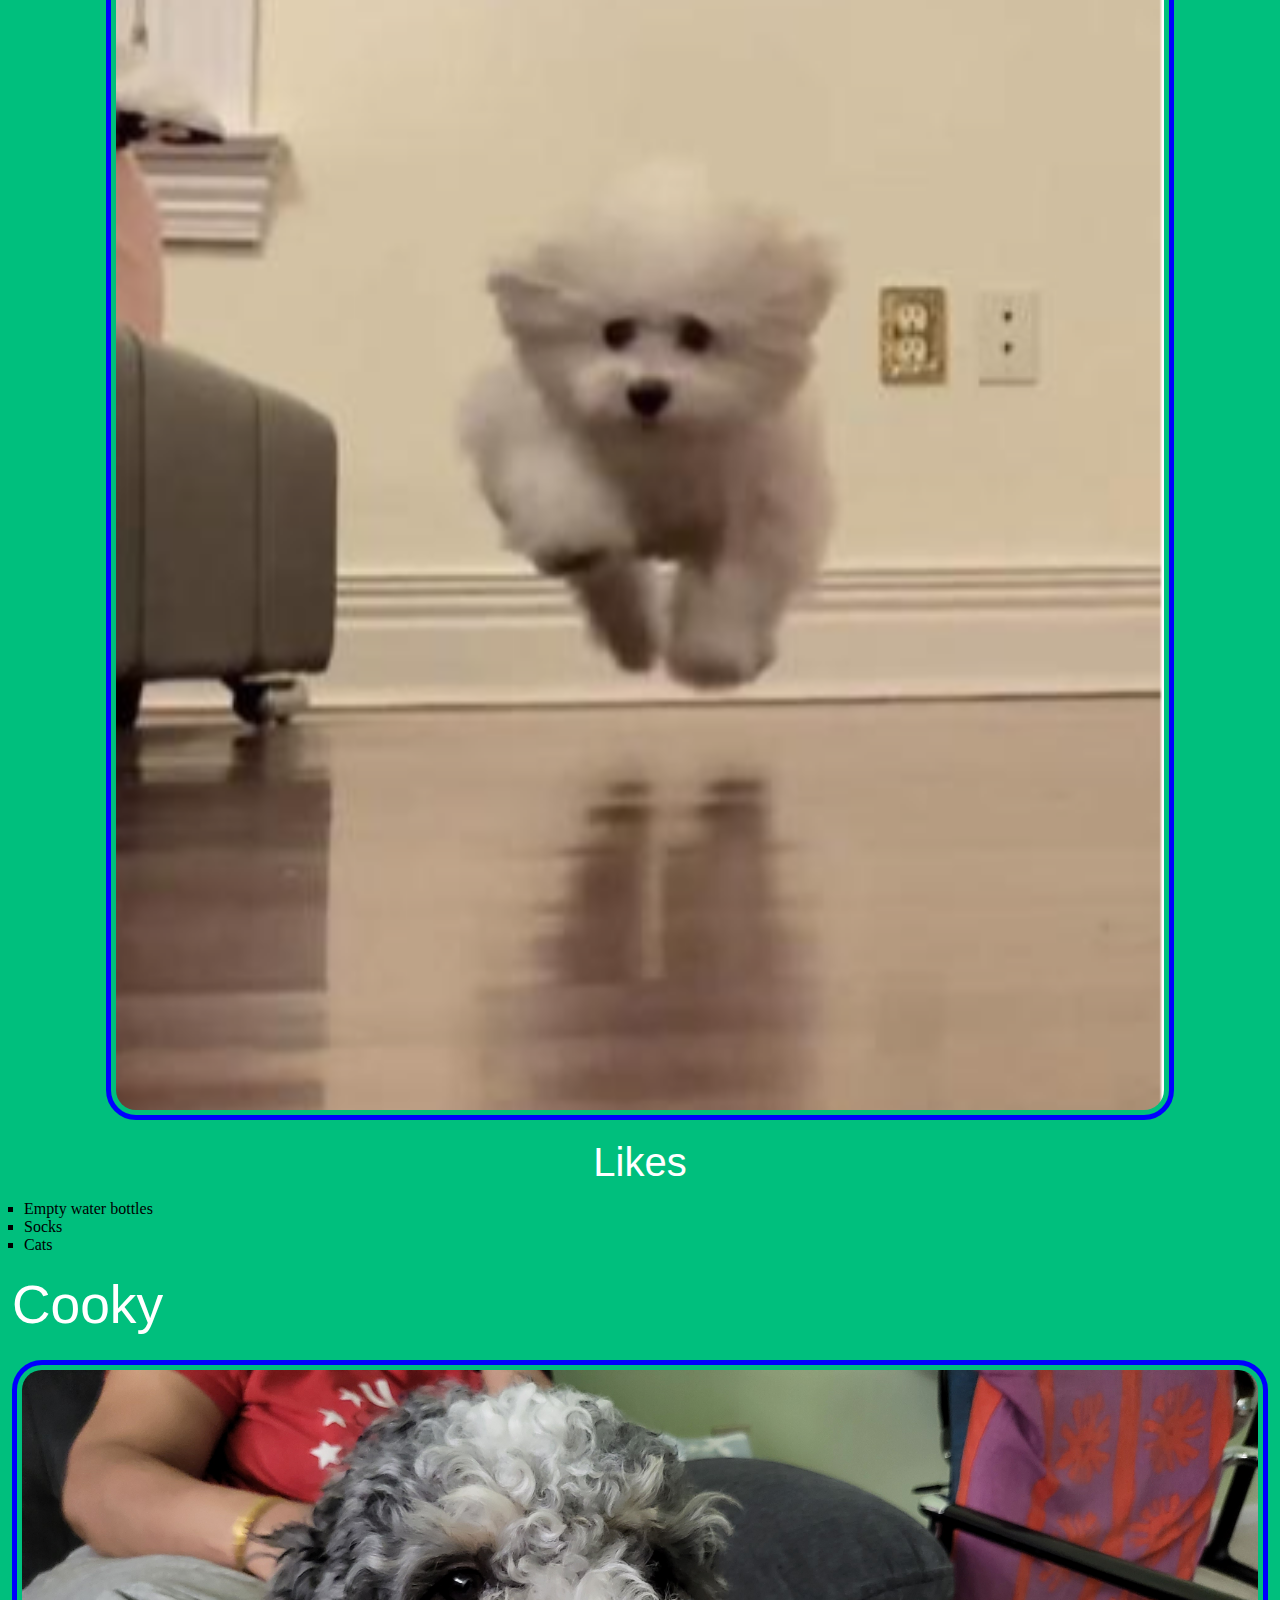
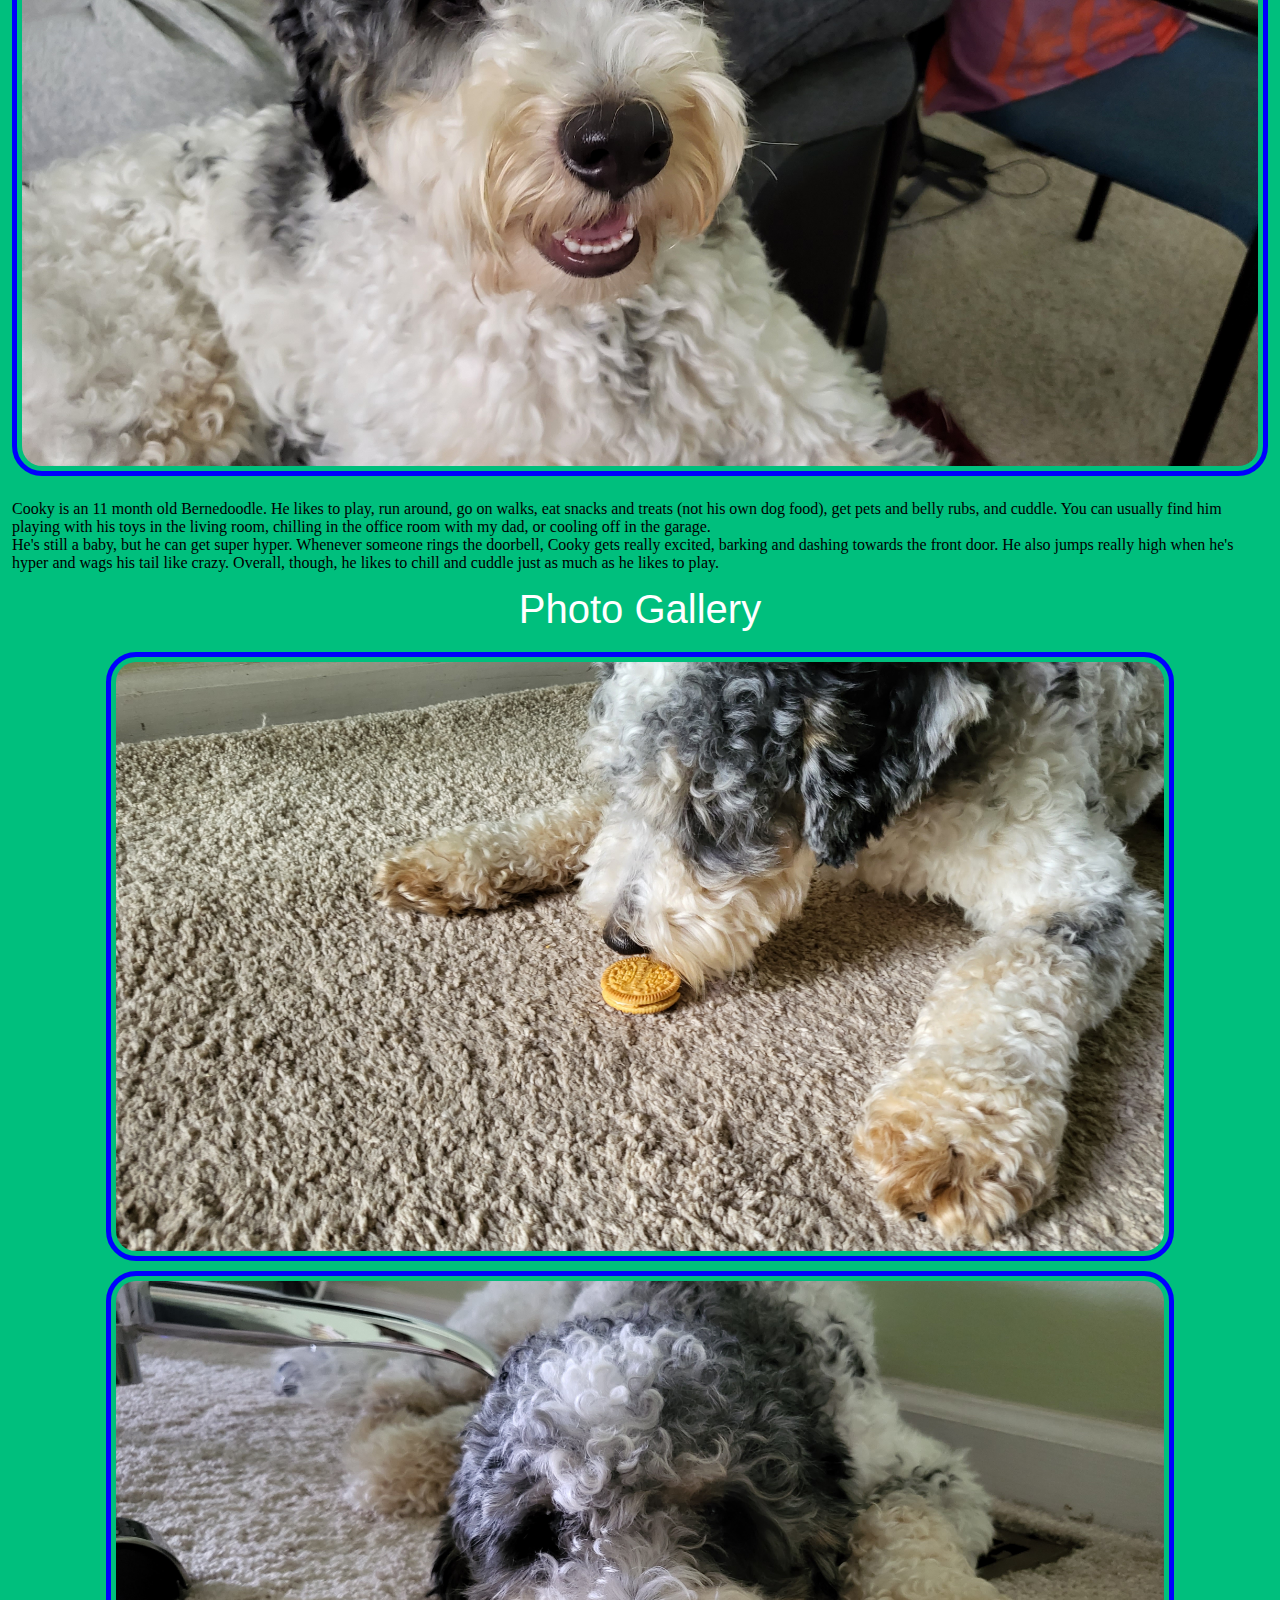
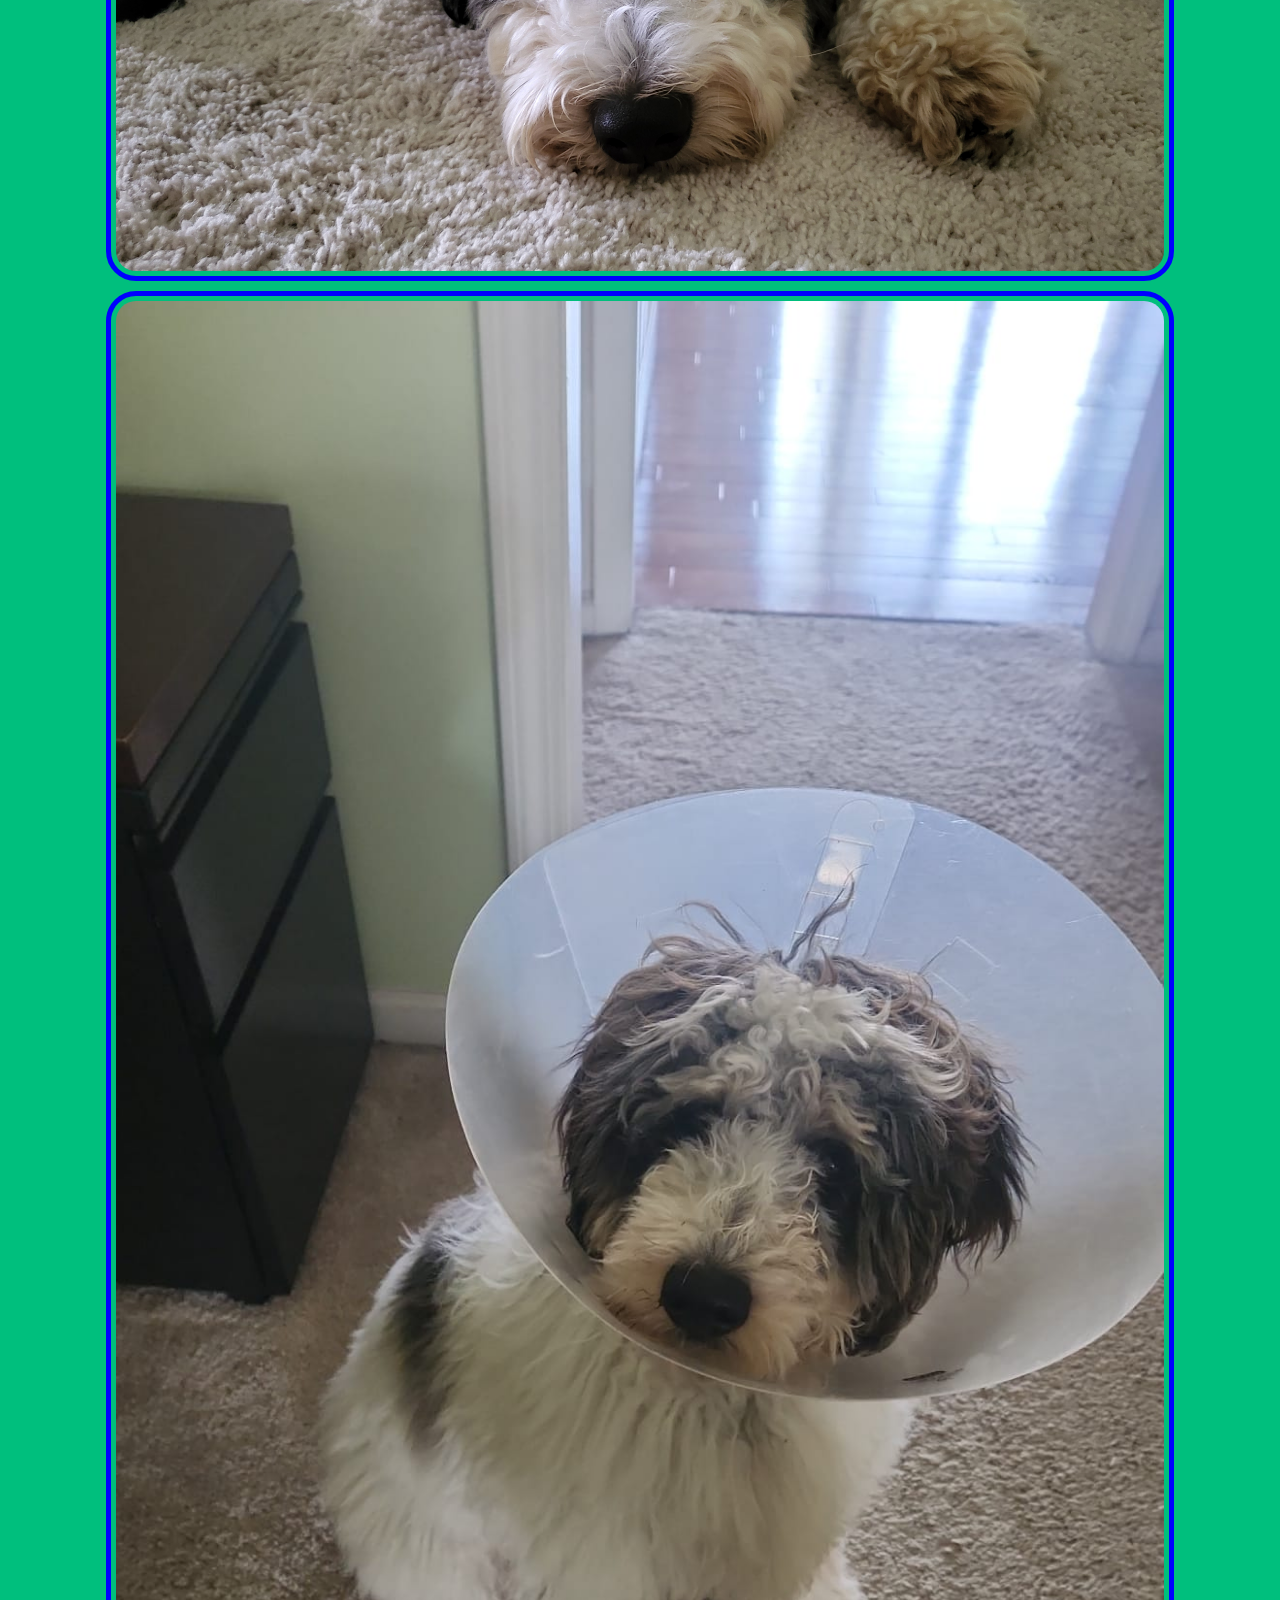
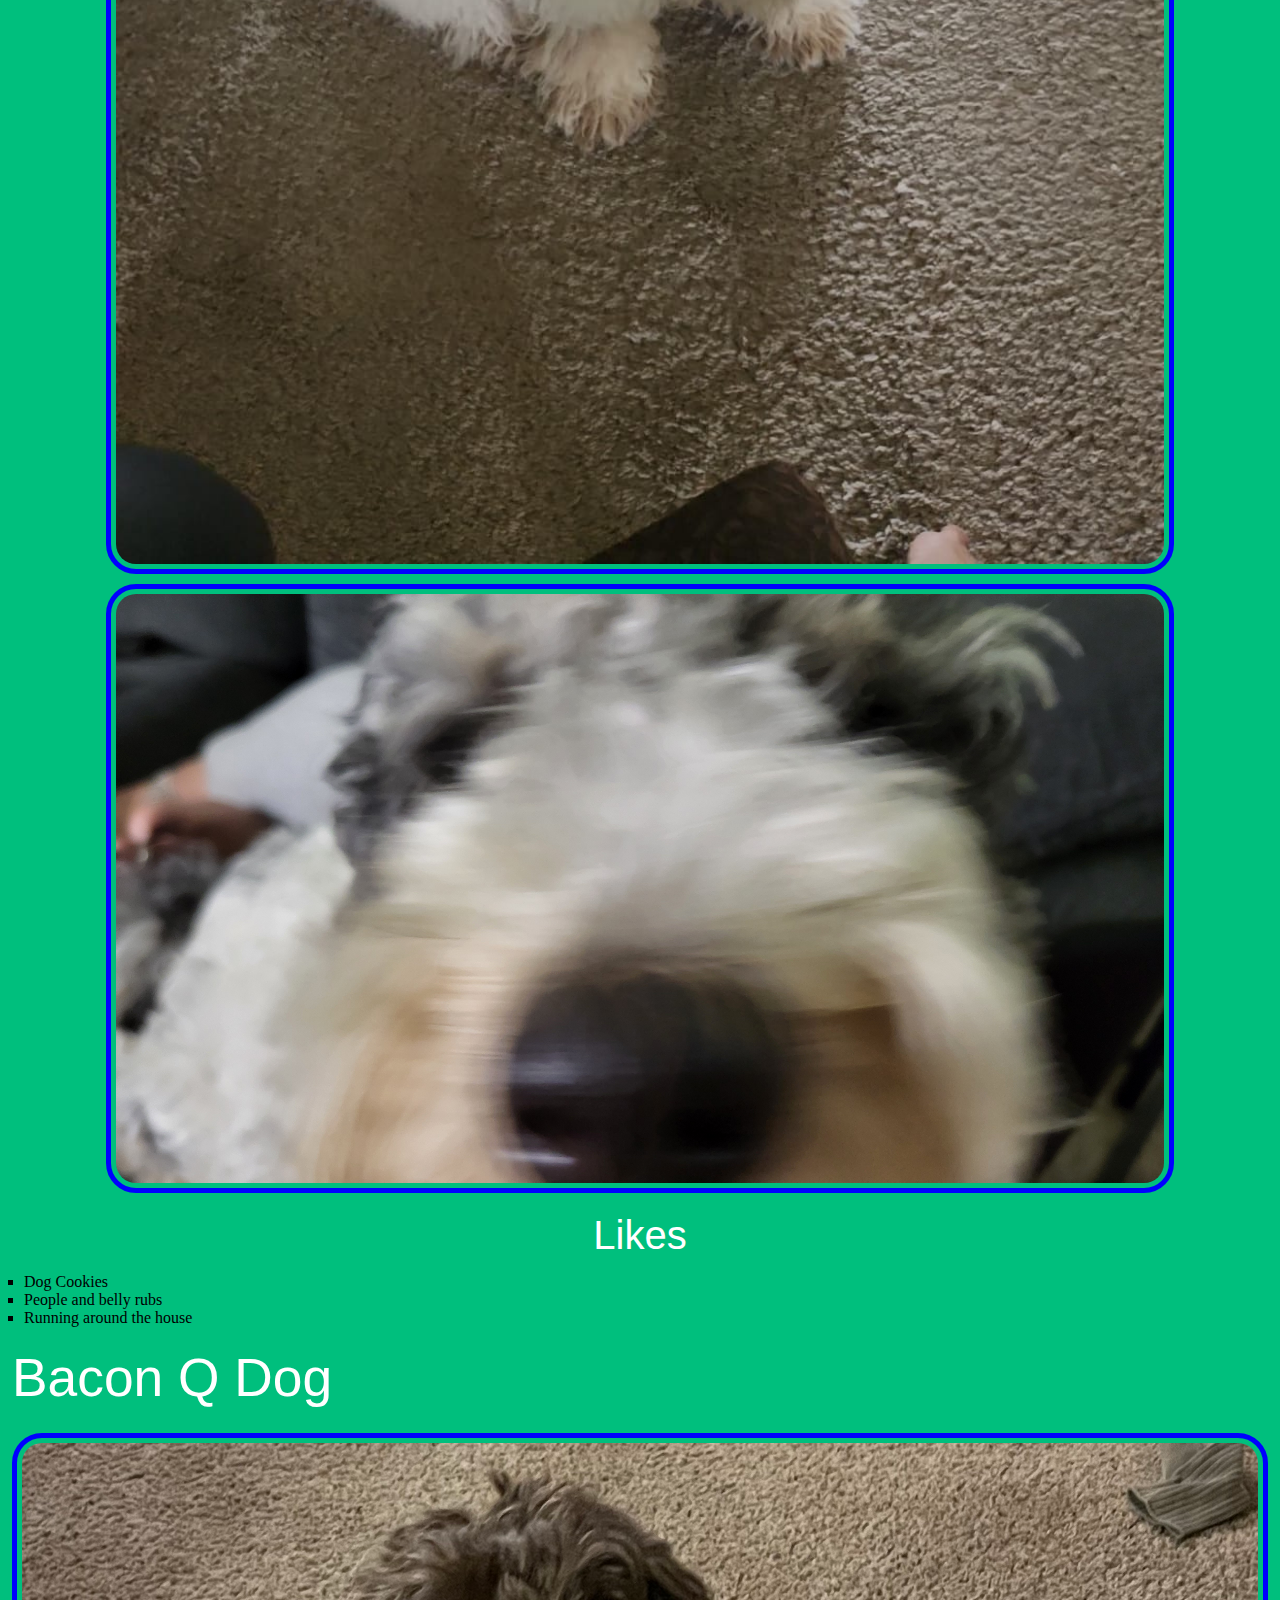
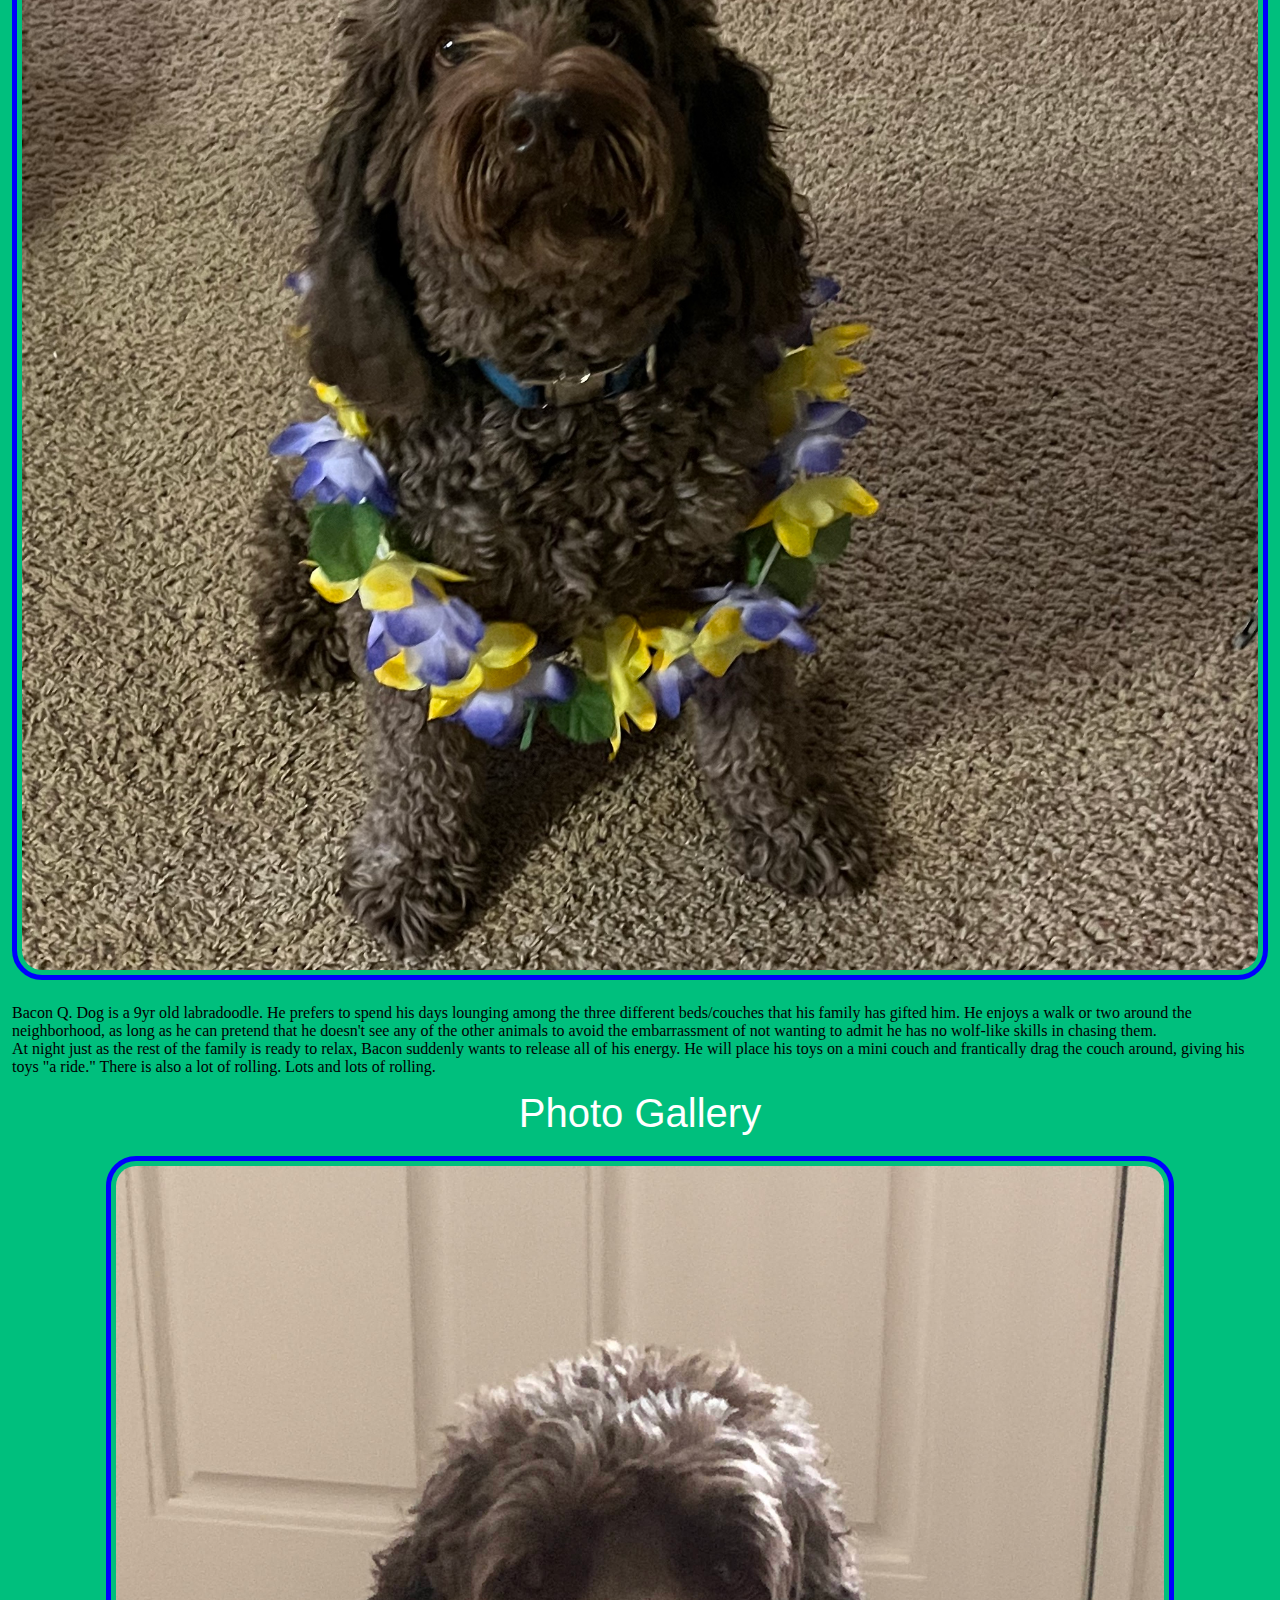
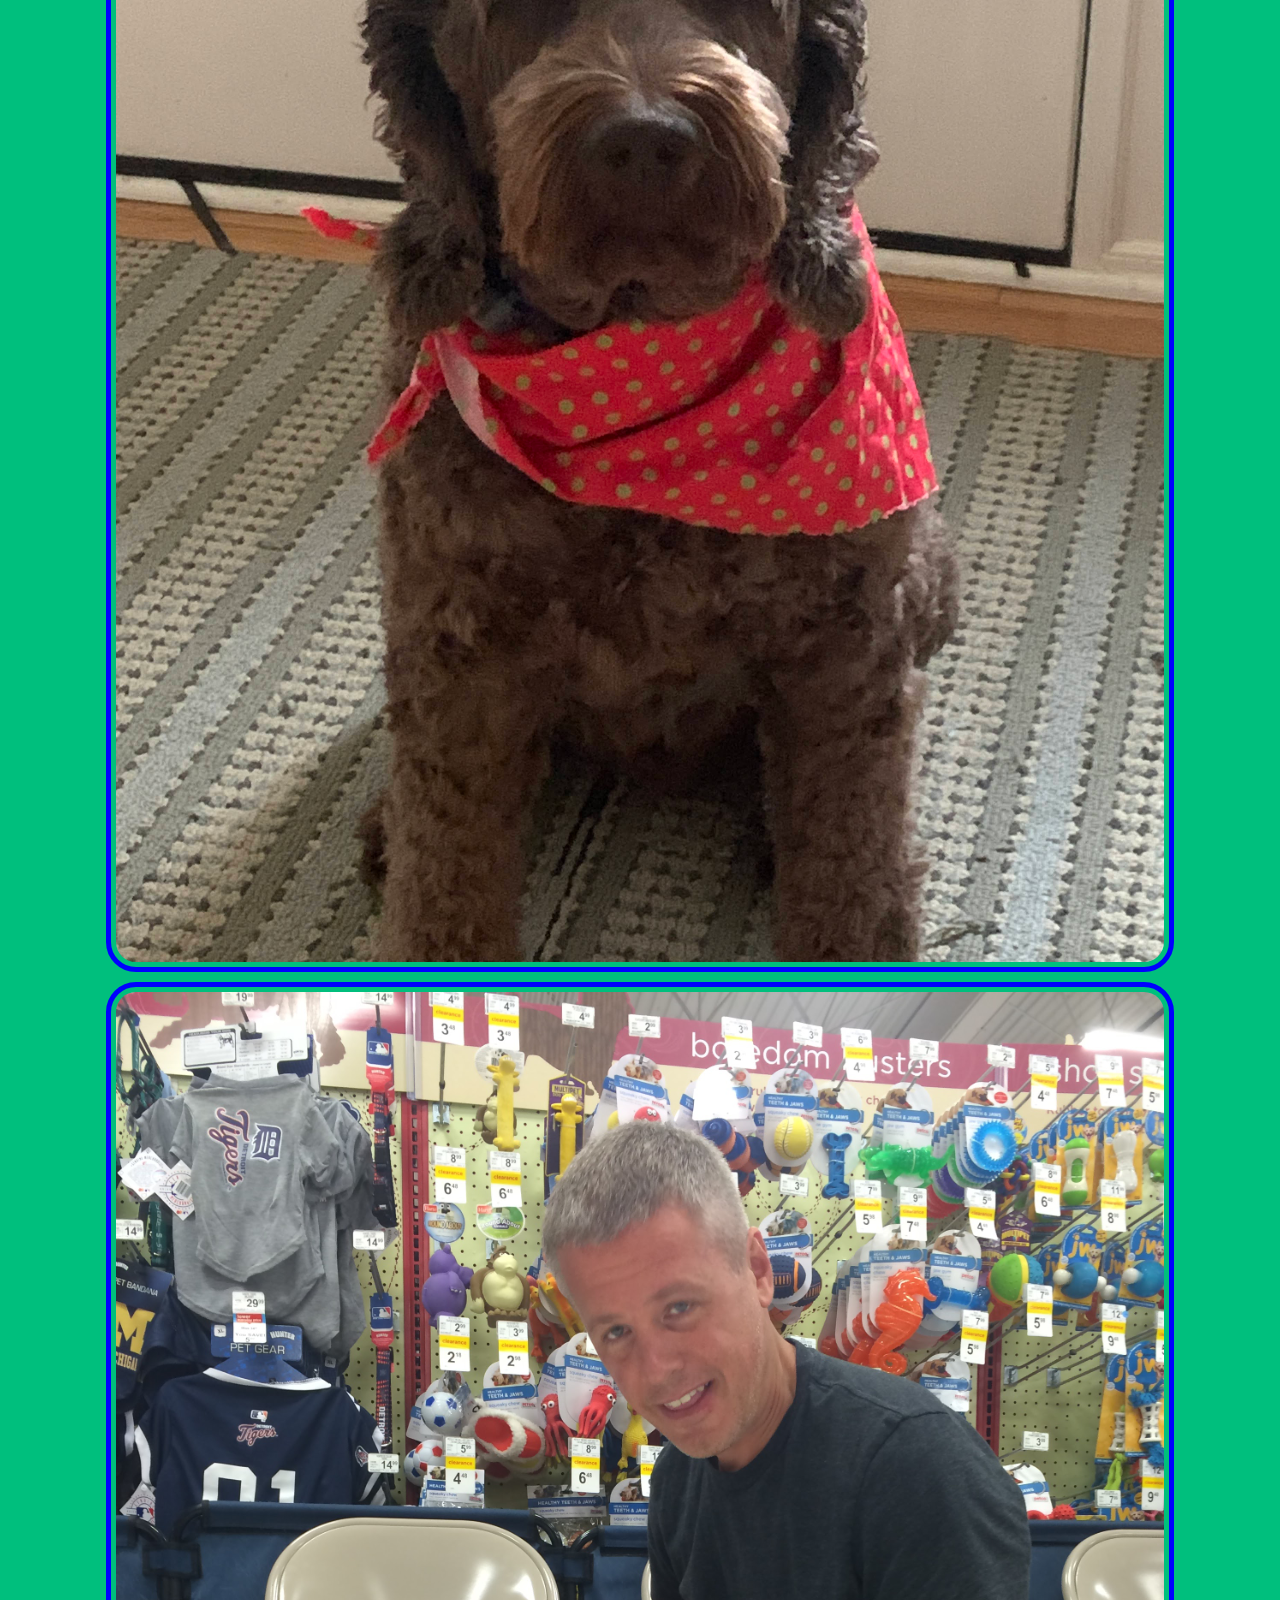
==== commit edc26c4e: "Add files via upload" ====
--- a/pets.html
+++ b/pets.html
@@ -3,216 +3,184 @@
     <head>
         <meta charset="UTF-8">
         <meta name="viewport" content="width=device-width, initial-scale=1.0">
-        <!-- <link rel="stylesheet" href="css/reset.css"> -->
-        <!-- <link rel="stylesheet" href="css/style.css"> -->
+        <link rel="stylesheet" href="css/reset.css">
+        <link rel="stylesheet" href="css/style.css">
         <title>Pets</title>
     </head>
 
     <body>
+        <a href = "#main" class = "skip"> Skip to main content </a>
+
         <nav>
-            <ul class = "navigator">
+            <ul class = "nav_items">
                 <li> <a href = "index.html"> Home/Travel </a> </li>
-                <li> <a href = "pets.html"> Pets </a> </li>
+                <li> <a href = "pets.html" id = "current"> Pets </a> </li>
                 <li> <a href = "recipes.html"> Recipes </a> </li>
                 
             </ul>
         </nav>
-
-        <a href = "#main">Skip to Main Content</a>
 
         <header> 
             <h1> Pets </h1>
         </header>
 
         <main id = "main">
+            <div>     
+                <h2>Basil</h2>
+                <img class = "thumbnail" width = "400" src = "images/gurl_who_u_looking_at.png" 
+                alt="Fluffy white dog with paw on knee, begging for attention and giving you the side eye">
+            
+                <p>Basil, otherwise known as Slaysil, is a very energetic white, slightly crusty and 
+                    trusty, dog (bichon). She gets princess treatment in her household, but also out in public. 
+                    As a consequence, she is very clingy and loves to lick, especially in the face.</p>
+            
+                <p>She endeavors in multiple hobbies and activities, which include flying, licking, 
+                    standing on two legs, ringing bells, and jumping through hula hoops.</p>
+            
+                <h3>Photo Gallery</h3>
+                <div class = "gallery">
+                    <div><img width="200" src="images/naruto_basil.png" alt="White bichon in a Naruto robe (Akatsuki)"></div>
+                    <div><img width="200" src="images/balloosil.png" alt="Balloon attached to white bichon"></div>
+                    <div><img width="200" src="images/pet_me.png" alt="White bichon leaning against leg"></div>
+                    <div><img width="200" src="images/superbasil_HOP.png" alt="White bichon floating in the air while running"></div>
+                </div>
+            
+                <h3>Likes</h3>
+                <ul>
+                    <li>Empty water bottles</li>
+                    <li>Socks</li>
+                    <li>Cats</li>
+                </ul>
+                <!-- Bianca and Alina -->
+            </div>
 
-        <div>
+
+            <div>
+                <h2>Cooky</h2>
+                <img class="thumbnail" id="cooky_smile" width="400" src="images/cookysmiley.jpg" alt="White and gray Bernedoodle sitting on a couch and smiling">
+
+                <p>Cooky is an 11 month old Bernedoodle. He likes to play, run around,
+                    go on walks, eat snacks and treats (not his own dog food), get pets
+                    and belly rubs, and cuddle. You can usually find him playing with 
+                    his toys in the living room, chilling in the office room with my 
+                    dad, or cooling off in the garage.
+                </p>
+
+                <p>He's still a baby, but he can get super hyper. Whenever someone
+                rings the doorbell, Cooky gets really excited, barking and dashing
+                towards the front door. He also jumps really high when he's hyper 
+                and wags his tail like crazy. Overall, though, he likes to chill
+                and cuddle just as much as he likes to play.
+                </p>
                 
-            <h2>Basil</h2>
-            <img class="center" id="Basil" width="400" src="images/gurl_who_u_looking_at.png" 
-            alt="Fluffy white dog with paw on knee, begging for attention and giving you the side eye">
-        
-            <p>Basil, otherwise known as Slaysil, is a very energetic white, slightly crusty and 
-                trusty, dog (bichon). She gets princess treatment in her household, but also out in public. 
-                As a consequence, she is very clingy and loves to lick, especially in the face.</p>
-        
-            <p>She endeavors in multiple hobbies and activities, which include flying, licking, 
-                standing on two legs, ringing bells, and jumping through hula hoops.</p>
-        
-            <h3>Photo Gallery</h3>
-            <img class="center" id="naruto_basil" width="200" 
-            src="images/naruto_basil.png" alt="White bichon in a Naruto robe (Akatsuki)">
-        
-            <img class="center" id="balloosil" width="200" 
-            src="images/balloosil.png" alt="Balloon attached to white bichon">
-        
-            <img class="center" id="pet_me" width="200"  
-            src="images/pet_me.png" alt="White bichon leaning against leg">
-        
-            <img class="center" id="superbasil_HOP" width="200" 
-            src="images/superbasil_HOP.png" alt="White bichon floating in the air while running">
-        
-            <h3>Likes</h3>
-            <ul>
-                <li>Empty water bottles</li>
-                <li>Socks</li>
-                <li>Cats</li>
-            </ul>
-        
-            <!-- Bianca and Alina -->
-        </div>
+                <h3>Photo Gallery</h3>
+                <div class = "gallery">
+                    <div><img width="200" src="images/cookytreat.jpg" alt="Cooky eating one of his favorite treats while lying on the ground"></div>
+                    <div><img width="200" src="images/cookytired.jpg" alt="Cooky tired laying on the ground"></div>
+                    <div><img width="200" src="images/cookycone.jpg" alt="Cooky with long hair sitting with a dog cone on his head"></div>
+                    <div><img width="200" src="images/cookyzoom.jpg" alt="Hachi enjoying human food"></div>
+                </div>
 
-    
-        <div>
-            <h2>Cooky</h2>
-            <img class="center" id="cooky_smile" width="400" 
-            src="images/cookysmiley.jpg" 
-            alt="White and gray Bernedoodle sitting on a couch and smiling">
-            <p>Cooky is an 11 month old Bernedoodle. He likes to play, run around,
-                go on walks, eat snacks and treats (not his own dog food), get pets
-                and belly rubs, and cuddle. You can usually find him playing with 
-                his toys in the living room, chilling in the office room with my 
-                dad, or cooling off in the garage.
-            </p>
+                <h3>Likes</h3>
+                <ul>
+                    <li>Dog Cookies</li>
+                    <li>People and belly rubs</li>
+                    <li>Running around the house</li>
+                </ul>
+                <!--Saicharan Vemuri -->
+            </div>
+            
+            <div>
+                <h2>Bacon Q Dog</h2>
+                <img class = "thumbnail" src="images/bacon.jpg" width = "400" alt="Brown labradoodle wearing colorful lei">
 
-            <p>He's still a baby, but he can get super hyper. Whenever someone
-            rings the doorbell, Cooky gets really excited, barking and dashing
-            towards the front door. He also jumps really high when he's hyper 
-            and wags his tail like crazy. Overall, though, he likes to chill
-            and cuddle just as much as he likes to play.
-            </p>
-            
-            <img class="center" id="cookytreat" width="200" 
-            src="images/cookytreat.jpg" 
-            alt="Cooky eating one of his favorite treats while lying on the ground">
-            
-            <img class="center" id="cookytired" width="200" 
-            src="images/cookytired.jpg" 
-            alt="Cooky tired laying on the ground">
+                <p>Bacon Q. Dog is a 9yr old labradoodle. He prefers to spend his days lounging among the three different beds/couches that his family has gifted him. He enjoys a walk or two around the neighborhood, as long as he can pretend that he doesn't see any of the other animals to avoid the embarrassment of not wanting to admit he has no wolf-like skills in chasing them.</p> 
+                
+                <P>At night just as the rest of the family is ready to relax, Bacon suddenly wants to release all of his energy. He will place his toys on a mini couch and frantically drag the couch around, giving his toys "a ride." There is also a lot of rolling. Lots and lots of rolling.</P>
+                
+                <h3>Photo Gallery</h3>
+                <div class = "gallery">
+                    <div><img src="images/bacon_bandana.JPG" width ="200" alt = "Brown labradoodle wearing an orange bandana"></div>
+                    <div><img src="images/bacon_graduation.JPG"  width ="200" alt="Small labradoodle puppy wearing a graduation cap and gown"></div>
+                    <div>
+                        <video width="200"  controls>
+                            <source src="images/bacon_agility.mov">
+                            Your browser does not support the video tag.  This was a video of a girl and dog demonstrating a sit and stay procedure
+                        </video>
+                    </div>
+                    <div><img src="images/bacon_halloween.JPG"  width ="200" alt="Brown labradoodle wearing a pirate costume"></div>
+                </div>
 
-            <img class="center" id="cookycone" width="200" 
-            src="images/cookycone.jpg" 
-            alt="Cooky with long hair sitting with a dog cone on his head">
-        
-            <img class="center" id="cookyzoom" width="200" 
-            src="images/cookyzoom.jpg" 
-            alt="Hachi enjoying human food">
-
-            <h3>Likes</h3>
-            <ul>
-            <li>Dog Cookies</li>
-            <li>People and belly rubs</li>
-            <li>Running around the house</li>
-            </ul>
-
-            <!--Saicharan Vemuri -->
-            
-        </div>
-        
-        <div>
-            <h2>Bacon Q Dog</h2>
-            <img src="images/bacon.jpg" width = "400" alt="Brown labradoodle wearing colorful lei">
-            <p>Bacon Q. Dog is a 9yr old labradoodle. He prefers to spend his days lounging among the three different beds/couches that his family has gifted him. He enjoys a walk or two around the neighborhood, as long as he can pretend that he doesn't see any of the other animals to avoid the embarrassment of not wanting to admit he has no wolf-like skills in chasing them.</p> 
-            <P>At night just as the rest of the family is ready to relax, Bacon suddenly wants to release all of his energy. He will place his toys on a mini couch and frantically drag the couch around, giving his toys "a ride." There is also a lot of rolling. Lots and lots of rolling.</P>
-            <h3>Photo Gallery</h3>
-            <img src="images/bacon_bandana.JPG" width ="200" alt = "Brown labradoodle wearing an orange bandana">
-            <img src="images/bacon_graduation.JPG"  width ="200" alt="Small labradoodle puppy wearing a graduation cap and gown">
-            <video width="200"  controls>
-                <source src="images/bacon_agility.mov">
-                Your browser does not support the video tag.  This was a video of a girl and dog demonstrating a sit and stay procedure
-            </video>
-            <img src="images/bacon_halloween.JPG"  width ="200" alt="Brown labradoodle wearing a pirate costume">
-
-            <h3>Likes</h3>
+                <h3>Likes</h3>
                 <ul>
                     <li>Belly rubs</li>
                     <li>Playing tug-of-war</li>
                     <li>Sneaking onto the couch</li>
                 </ul>
                 <!-- Colleen van Lent -->
-        </div>
+            </div>
 
-        <div>
-            <h2>Hachi</h2>
-            <img class="center" id="Hachi_Lawn" width="400" 
-            src="images/hachi_onlawn.jpg" 
-            alt="hachi_onlawn">
-            <p>Akita named Hachi sitting on the front lawn
-                Hachi is a 13 year old Akita. He's a very old boy who 
-                likes to play in snow and run laps around our yard. He is
-                super nice and never bites. He is timid but friendly and 
-                will always come and greet visitors with a smile and a few barks.
-            </p>
+            <div>
+                <h2>Hachi</h2>
+                <img class="thumbnail" id="Hachi_Lawn" width="400" src="images/hachi_onlawn.jpg" alt="Akita named Hachi sitting on the front lawn">
+                
+                <p>Hachi is a 13 year old Akita. He's a very old boy who 
+                    likes to play in snow and run laps around our yard. He is
+                    super nice and never bites. He is timid but friendly and 
+                    will always come and greet visitors with a smile and a few barks.
+                </p>
+                
+                <p>Hachi is a jealous dog. Although shy, he does not like it 
+                    when other dogs steal attention from him and he will 
+                    lightly bite them. When Hachi shared the house with 
+                    another dog, a small poodle, he would constantly bicker
+                    with the poodle when it was being loud.</p>
             
-            <p> Hachi is a jealous dog. Although shy, he does not like it 
-                when other dogs steal attention from him and he will 
-                lightly bite them. When Hachi shared the house with 
-                another dog, a small poodle, he would constantly bicker
-                with the poodle when it was being loud.</p>
-        
-            <h3>Photo Gallery </h3>
-            <img class="center" id="Hachi_sleeping" width="200" 
-            src="images/hachi_sleeping.jpg" 
-            alt="Hachi sleeping on the kitchen floor">
-        
-            <img class="center" id="hachi_snow" width="200" 
-            src="images/hachi_snow.jpg" 
-            alt="Hachi playing in the snow">
+                <h3>Photo Gallery </h3>
+                <div class = "gallery">
+                    <div><img id="Hachi_sleeping" width="200" src="images/hachi_sleeping.jpg" alt="Hachi sleeping on the kitchen floor"></div>
+                    <div><img id="hachi_snow" width="200" src="images/hachi_snow.jpg" alt="Hachi playing in the snow"></div>
+                    <div><img id="Hachi_carride" width="200" src="images/hachi_carride.jpg" alt="Hachi going on a caride"></div>
+                    <div><img id="hachi_eating" width="200" src="images/hachi_eating.jpg" alt="Hachi enjoying human food"></div>
+                </div>
+                
+                <h3>Likes</h3>
+                <ul>
+                    <li>Snow</li>
+                    <li>Being around people</li>
+                    <li>Eating Human food</li>
+                </ul>
+                <!--Matthew Sun -->
+            </div>
 
-            <img class="center" id="Hachi_carride" width="200" 
-            src="images/hachi_carride.jpg" 
-            alt="Hachi going on a caride">
-        
-            <img class="center" id="hachi_eating" width="200" 
-            src="images/hachi_eating.jpg" 
-            alt="Hachi enjoying human food">
-            
-            <h3>Likes</h3>
-            <ul>
-            <li>Snow</li>
-            <li>Being around people</li>
-            <li>Eating Human food</li>
-            </ul>
+            <div>
+                <h2>Cooper</h2>
+                <img class="thumbnail" id="Cooper" width="400" src="images/cooper.jpeg" alt="Border collie and lab mix laying his head on his stuffed animal toy">
 
-            <!--Matthew Sun -->
-            
-        </div>
+                <p>Cooper is an 8-year-old border collie and lab mix. We rescued him from the Humane Society as a puppy!
+                    He loves going on long walks/runs, but he stops to sniff something every few steps. He's pretty friendly,
+                    but he loves to loudly bark at delivery people who ring the doorbell.</p>
 
-        <div>
-            <h2>Cooper</h2>
-            <img class="center" id="Cooper" width="400" 
-            src="images/cooper.jpeg" alt="Border collie and lab mix laying his head on his stuffed animal toy">
-
-            <p>Cooper is an 8-year-old border collie and lab mix. We rescued him from the Humane Society as a puppy!
-                He loves going on long walks/runs, but he stops to sniff something every few steps. He's pretty friendly,
-                but he loves to loudly bark at delivery people who ring the doorbell.</p>
-
-            <p>Whenever it's movie night, Cooper has to join on the couch/bed or he feels left out. He loves
-                to cuddle and pats on his tummy. Cooper will play fetch for about 2 or 3 rounds, but he
-                quickly gets bored. He leaves his toys all around the house for the rest of the family to find.</p>
-                
-            <h3>Photo Gallery</h3>
-            <img class="center" id="cooper_closeup" width="200" 
-            src="images/cooper_closeup.JPG" alt="Border collie / lab mix putting his face close to the camera">
-                
-            <img class="center" id="cooper_smiling" width="200"  
-            src="images/cooper_smiling.JPG" alt="Black and white colored dog smiling directly at the camera">
-                
-            <img class="center" id="cooper_flowers" width="200" 
-            src="images/cooper_flowers.jpeg" alt="Border collie / lab mix sniffing a bouquet of flowers in the sun">
-                
-            <img class="center" id="cooper_puppy" width="200" 
-            src="images/cooper_puppy.JPG" alt="Small border collie / lab mix puppy laying on the carpet">
-                
-            <h3>Likes</h3>
-            <ul>
-                <li>Peanut butter</li>
-                <li>Going on long walks</li>
-                <li>Sleeping</li>
-            </ul>
-            <!-- Chloe Emch -->
-                
-        </div>
+                <p>Whenever it's movie night, Cooper has to join on the couch/bed or he feels left out. He loves
+                    to cuddle and pats on his tummy. Cooper will play fetch for about 2 or 3 rounds, but he
+                    quickly gets bored. He leaves his toys all around the house for the rest of the family to find.</p>
+                    
+                <h3>Photo Gallery</h3>
+                <div class = "gallery">
+                    <div><img id="cooper_closeup" width="200" src="images/cooper_closeup.JPG" alt="Border collie / lab mix putting his face close to the camera"></div>
+                    <div><img id="cooper_smiling" width="200" src="images/cooper_smiling.JPG" alt="Black and white colored dog smiling directly at the camera"></div>
+                    <div><img id="cooper_flowers" width="200" src="images/cooper_flowers.jpeg" alt="Border collie / lab mix sniffing a bouquet of flowers in the sun"></div>
+                    <div><img id="cooper_puppy" width="200" src="images/cooper_puppy.JPG" alt="Small border collie / lab mix puppy laying on the carpet"></div>
+                </div>
+                    
+                <h3>Likes</h3>
+                <ul>
+                    <li>Peanut butter</li>
+                    <li>Going on long walks</li>
+                    <li>Sleeping</li>
+                </ul>
+                <!-- Chloe Emch -->
+            </div>
         </main>
     </body>
 </html>
--- a/css/style.css
+++ b/css/style.css
@@ -0,0 +1,139 @@
+@keyframes fade{
+    from{
+        opacity: 0;
+    }
+    to{
+        opacity: 1;
+    }
+}
+
+body{
+    background-color: #00bf7d;
+    color: black;
+    margin: 12px;
+    max-width: 100%;
+    animation: fade 1s ease-in;
+}
+
+h1{
+    font-size: 60pt;
+    font-family:'Franklin Gothic Medium', 'Arial Narrow', Arial, sans-serif;
+    text-align: center;
+}
+
+h2{
+    font-size: 40pt;
+    font-family: Impact, Haettenschweiler, 'Arial Narrow Bold', sans-serif;
+    color: rgb(255, 255, 255);
+    margin-top: 20px;
+    margin-bottom: 20px;
+}
+
+h3{
+    font-size: 30pt;
+    font-family: Impact, Haettenschweiler, 'Arial Narrow Bold', sans-serif;
+    color: rgb(255, 255, 255);
+    text-align: center;
+    margin-top: 15px;
+    margin-bottom: 15px;
+}
+
+p{
+    line-height: normal;
+}
+
+nav{
+    border: 2px solid black;
+    text-align: center;
+    padding: 25px;
+    color: white;
+    margin: 0%;
+}
+
+nav a{
+    display: inline;
+    background-color: black;
+    padding: 5px;
+    margin: 20px;
+}
+
+.skip{
+    position: absolute;
+    left: -10000px;
+    top: auto;
+    width: 1px;
+    height: 1px;
+    overflow: hidden;
+}
+
+.skip:focus {
+    position: static;
+    width: auto;
+    height: auto;
+    color: blue;
+    text-decoration: underline;
+}
+
+#current{
+    padding: 15px;
+    color: black;
+    background-color: aliceblue;
+    border-radius: 20px;
+}
+
+.gallery > div {
+    display: grid;
+    grid-template-columns: 100%;
+    place-items: center;
+}
+
+img, video{
+    border: 5px solid;
+    border-color: blue;
+    padding: 5px;
+    border-radius: 30px;
+    grid-column: 1/-1;
+    width: 85%;
+    margin-top: 5px;
+    margin-bottom: 5px;
+}
+
+.thumbnail{
+    width: 100%;
+    margin-bottom: 20px;
+}
+
+ul{
+    margin-left: 12px;
+    list-style-type: square;
+}
+
+ol{
+    margin-left: 12px;
+    list-style-type: decimal;
+}
+
+nav > ul{
+    display: inline-block;
+    list-style-type: none;
+}
+
+#gif{
+    display: block;
+}
+
+#still_image{
+    display: none;
+}
+
+@media (prefers-reduced-motion: reduce){
+    body{
+        animation: none;
+    }
+    #gif{
+        display: none;
+    }
+    #still_image{
+        display: block;
+    }
+}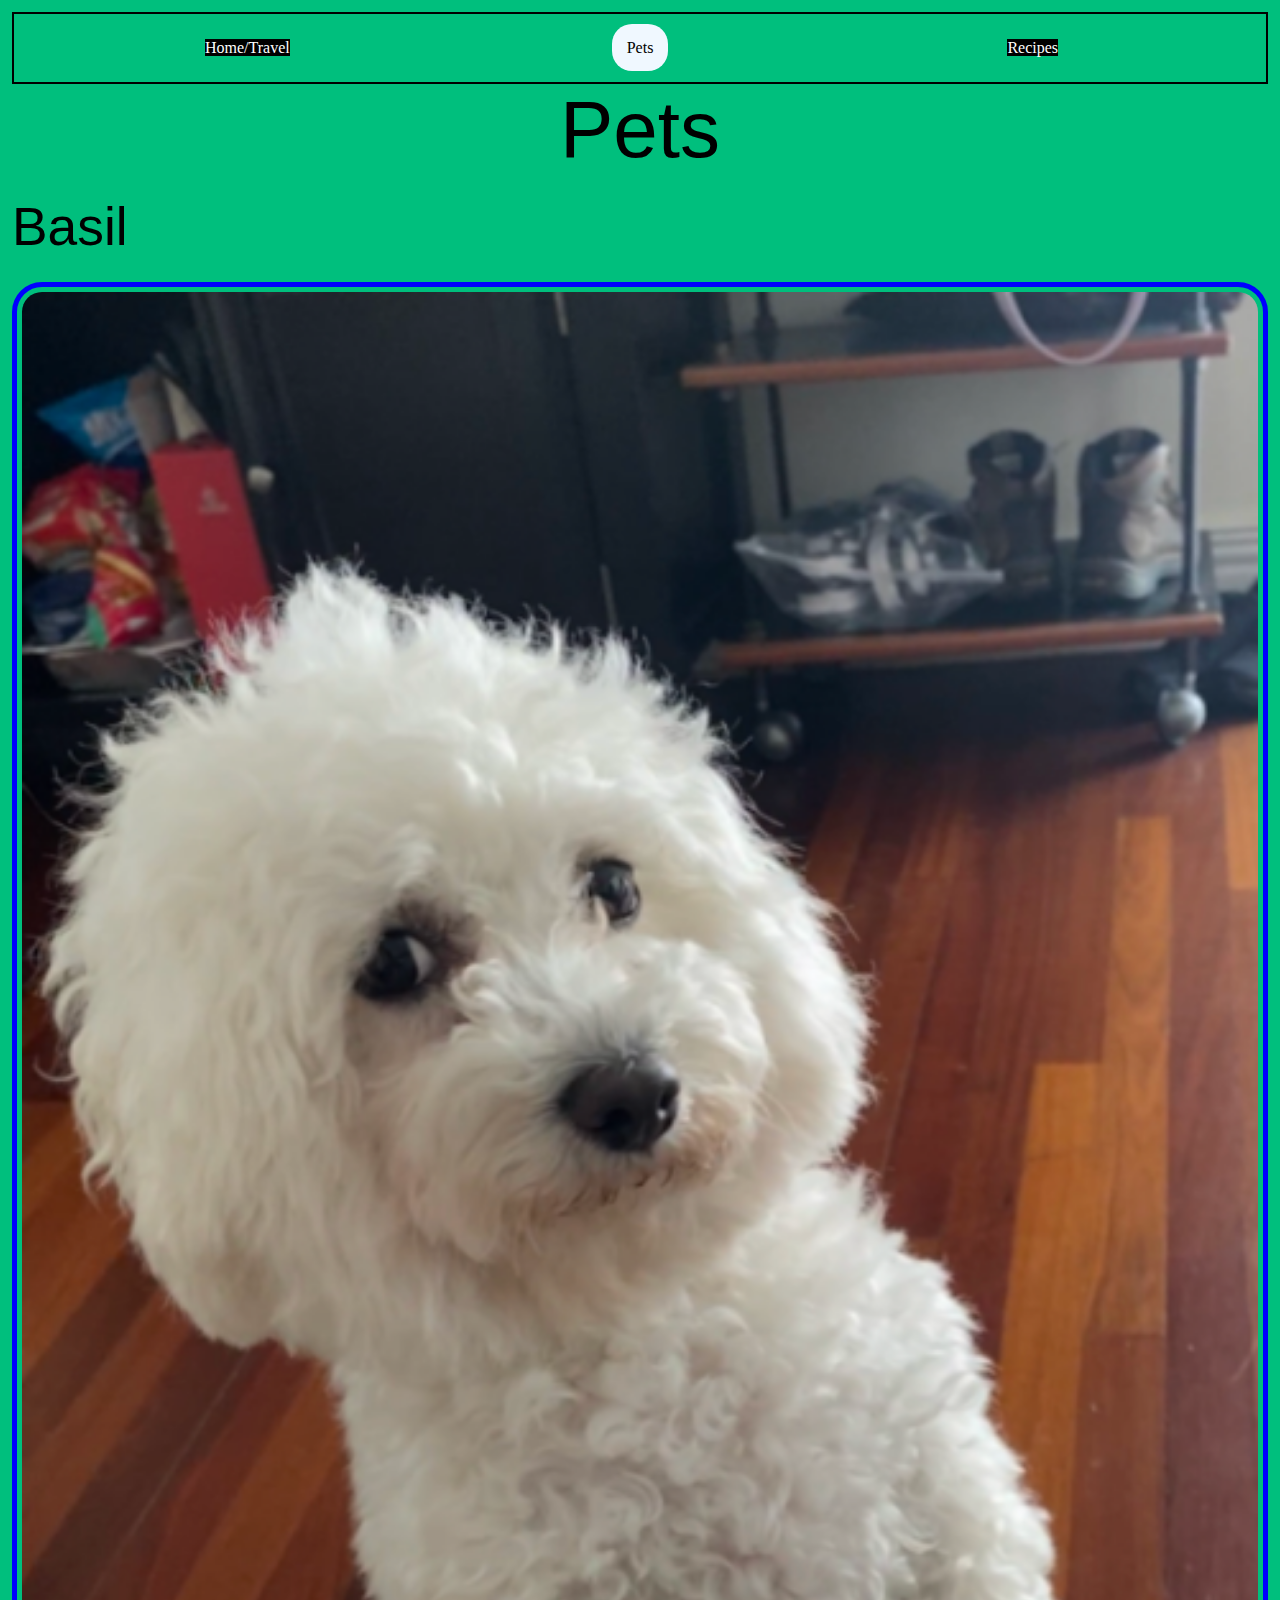
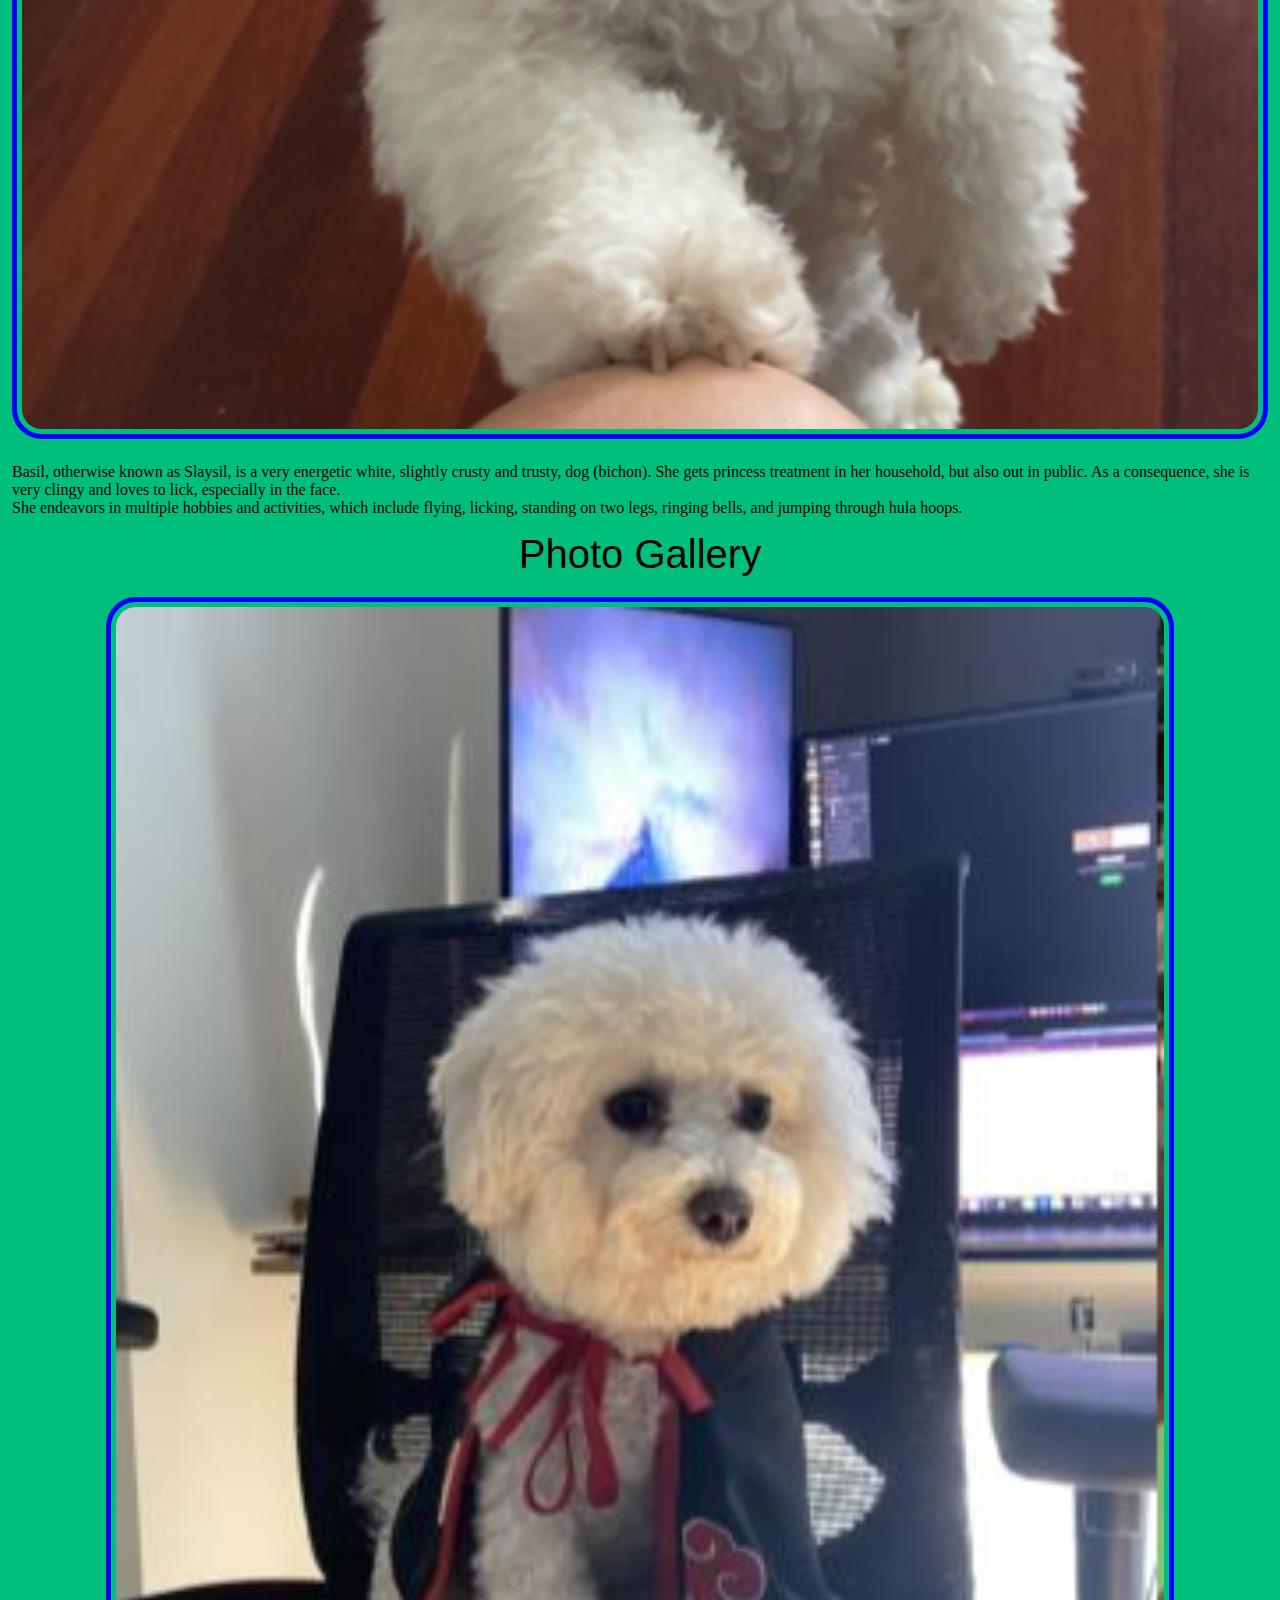
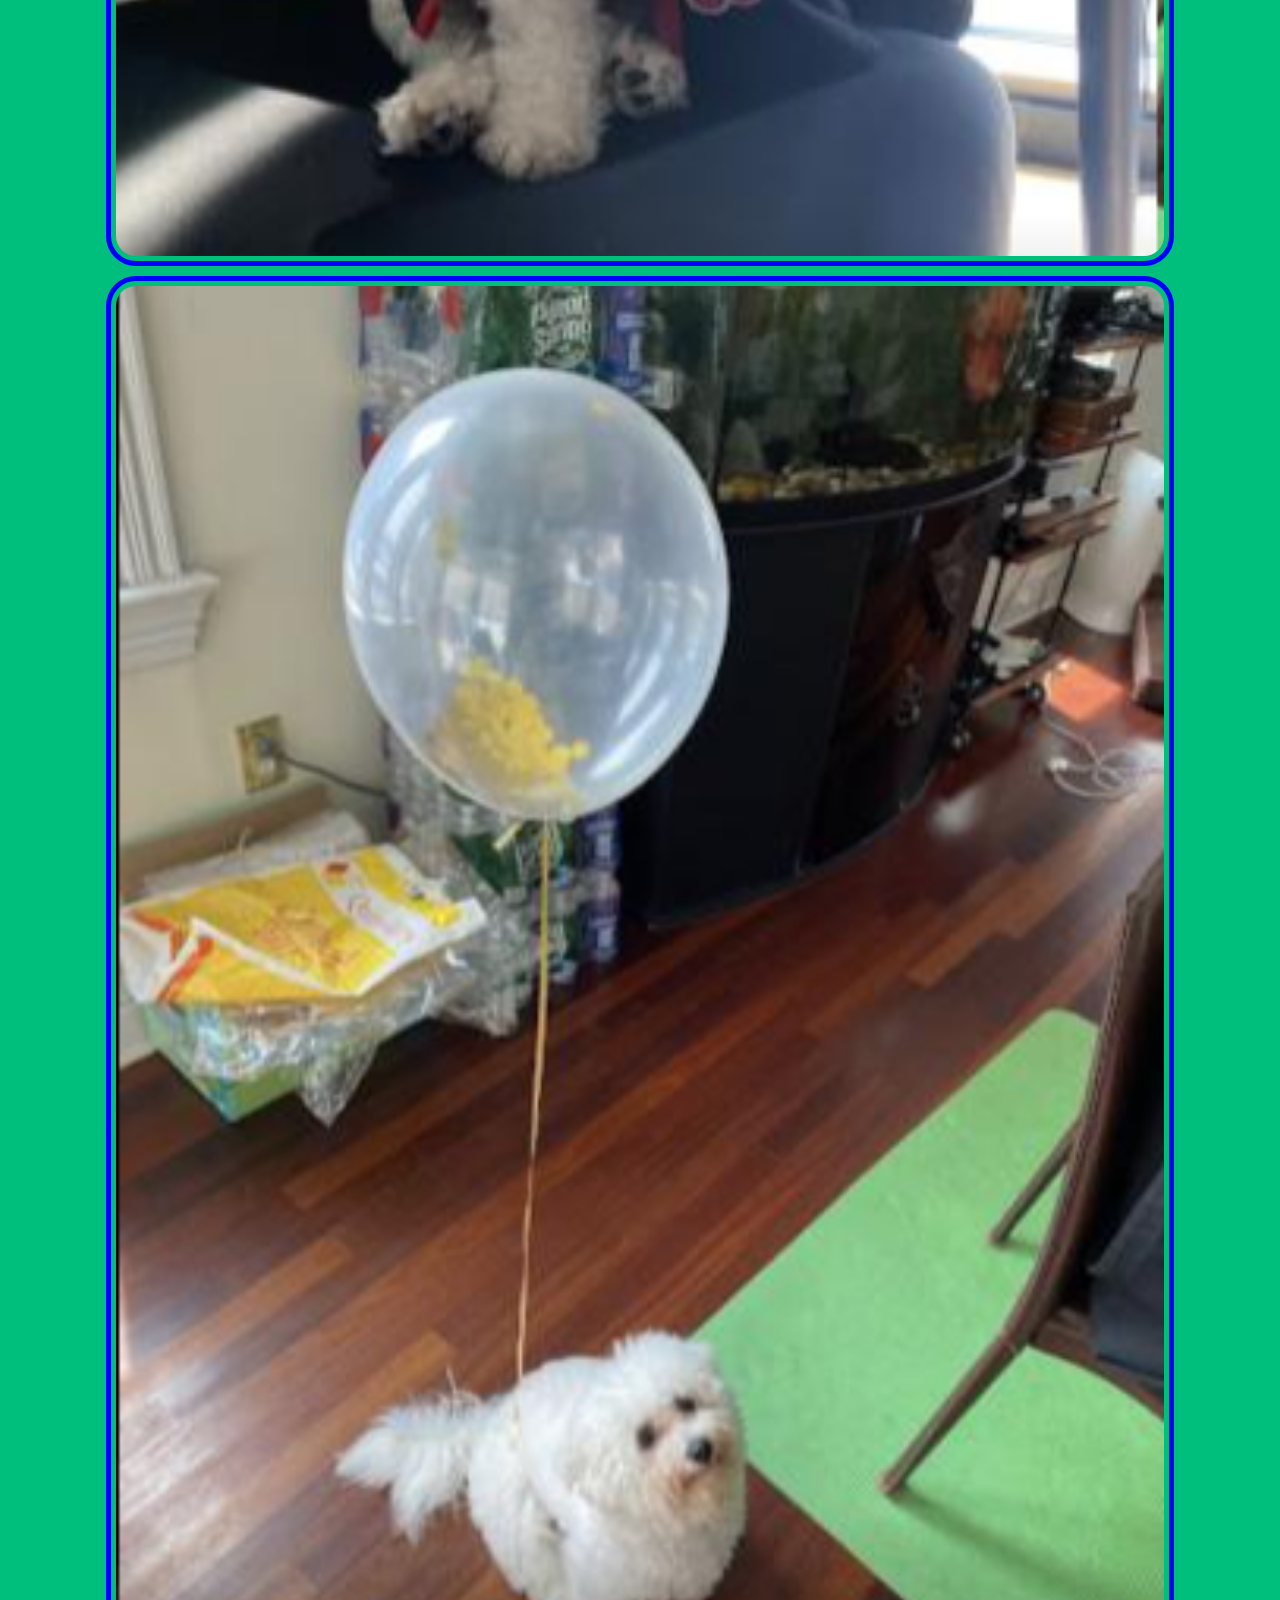
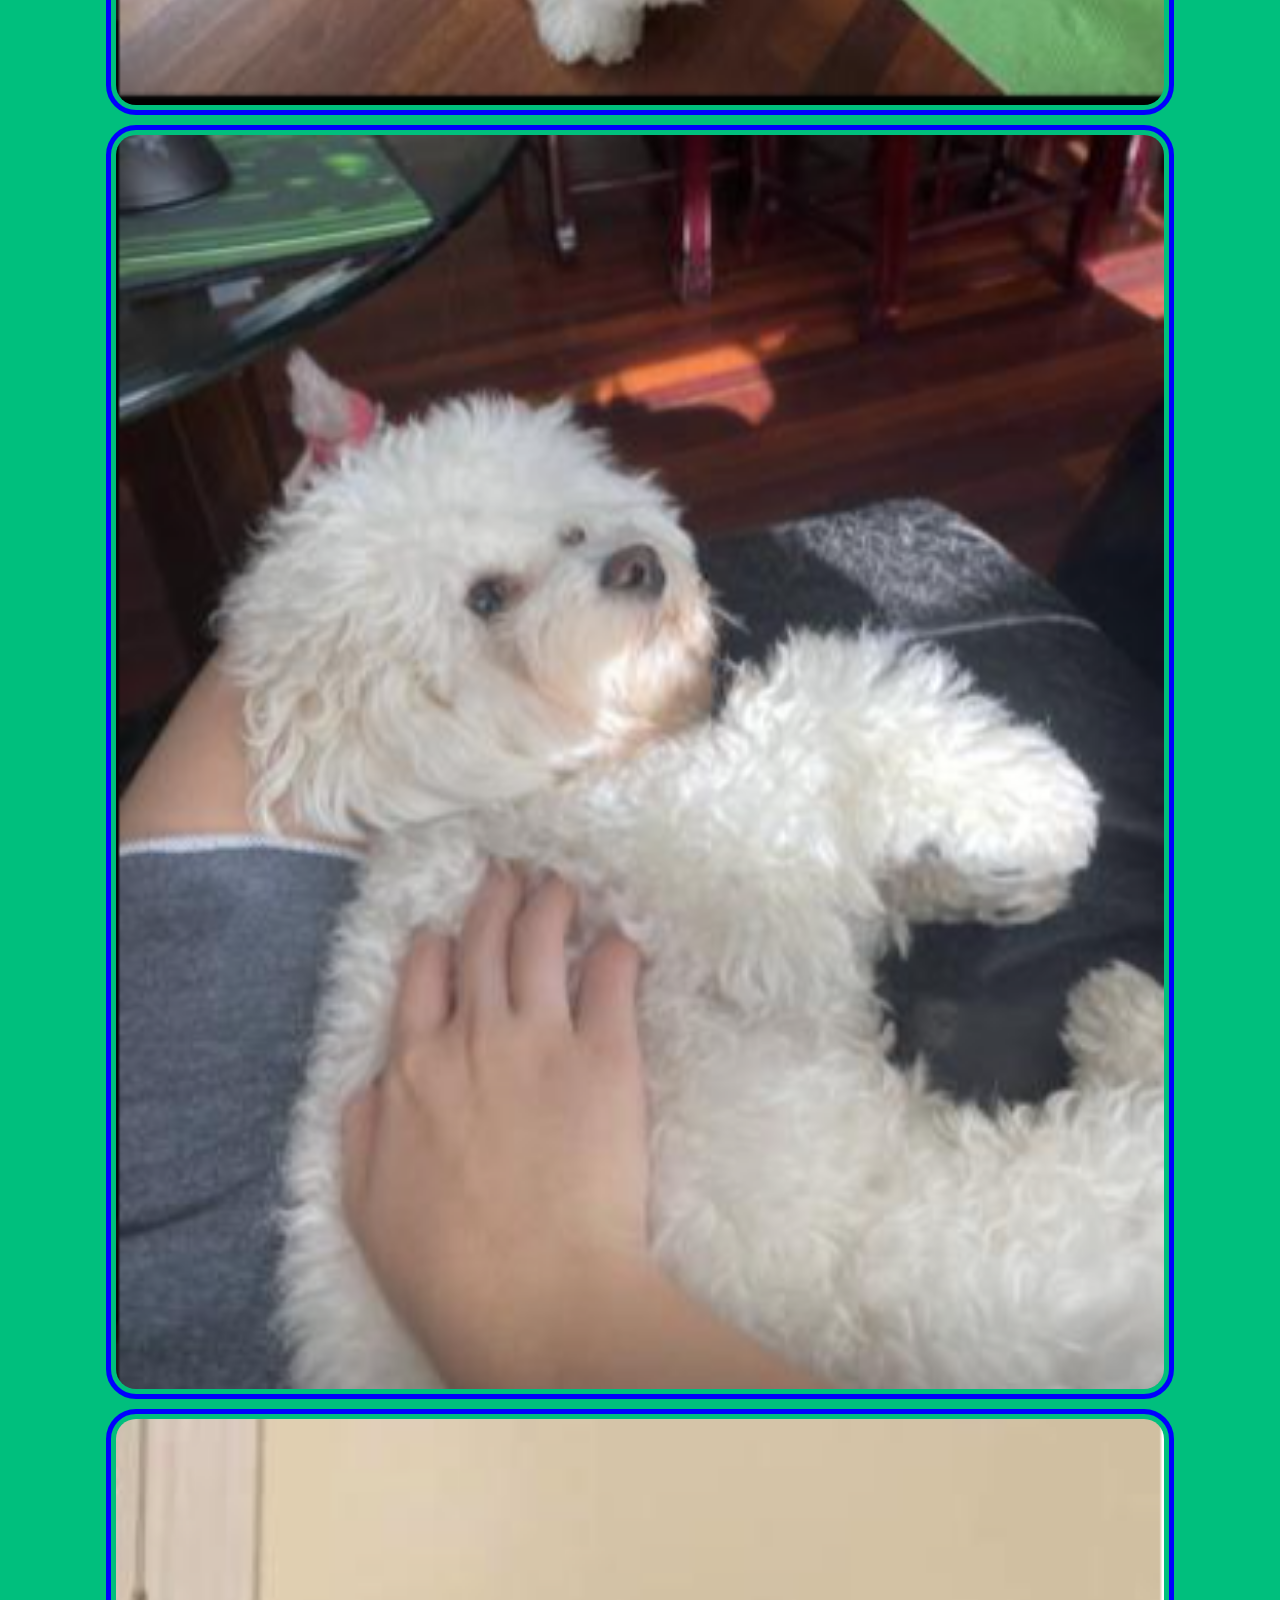
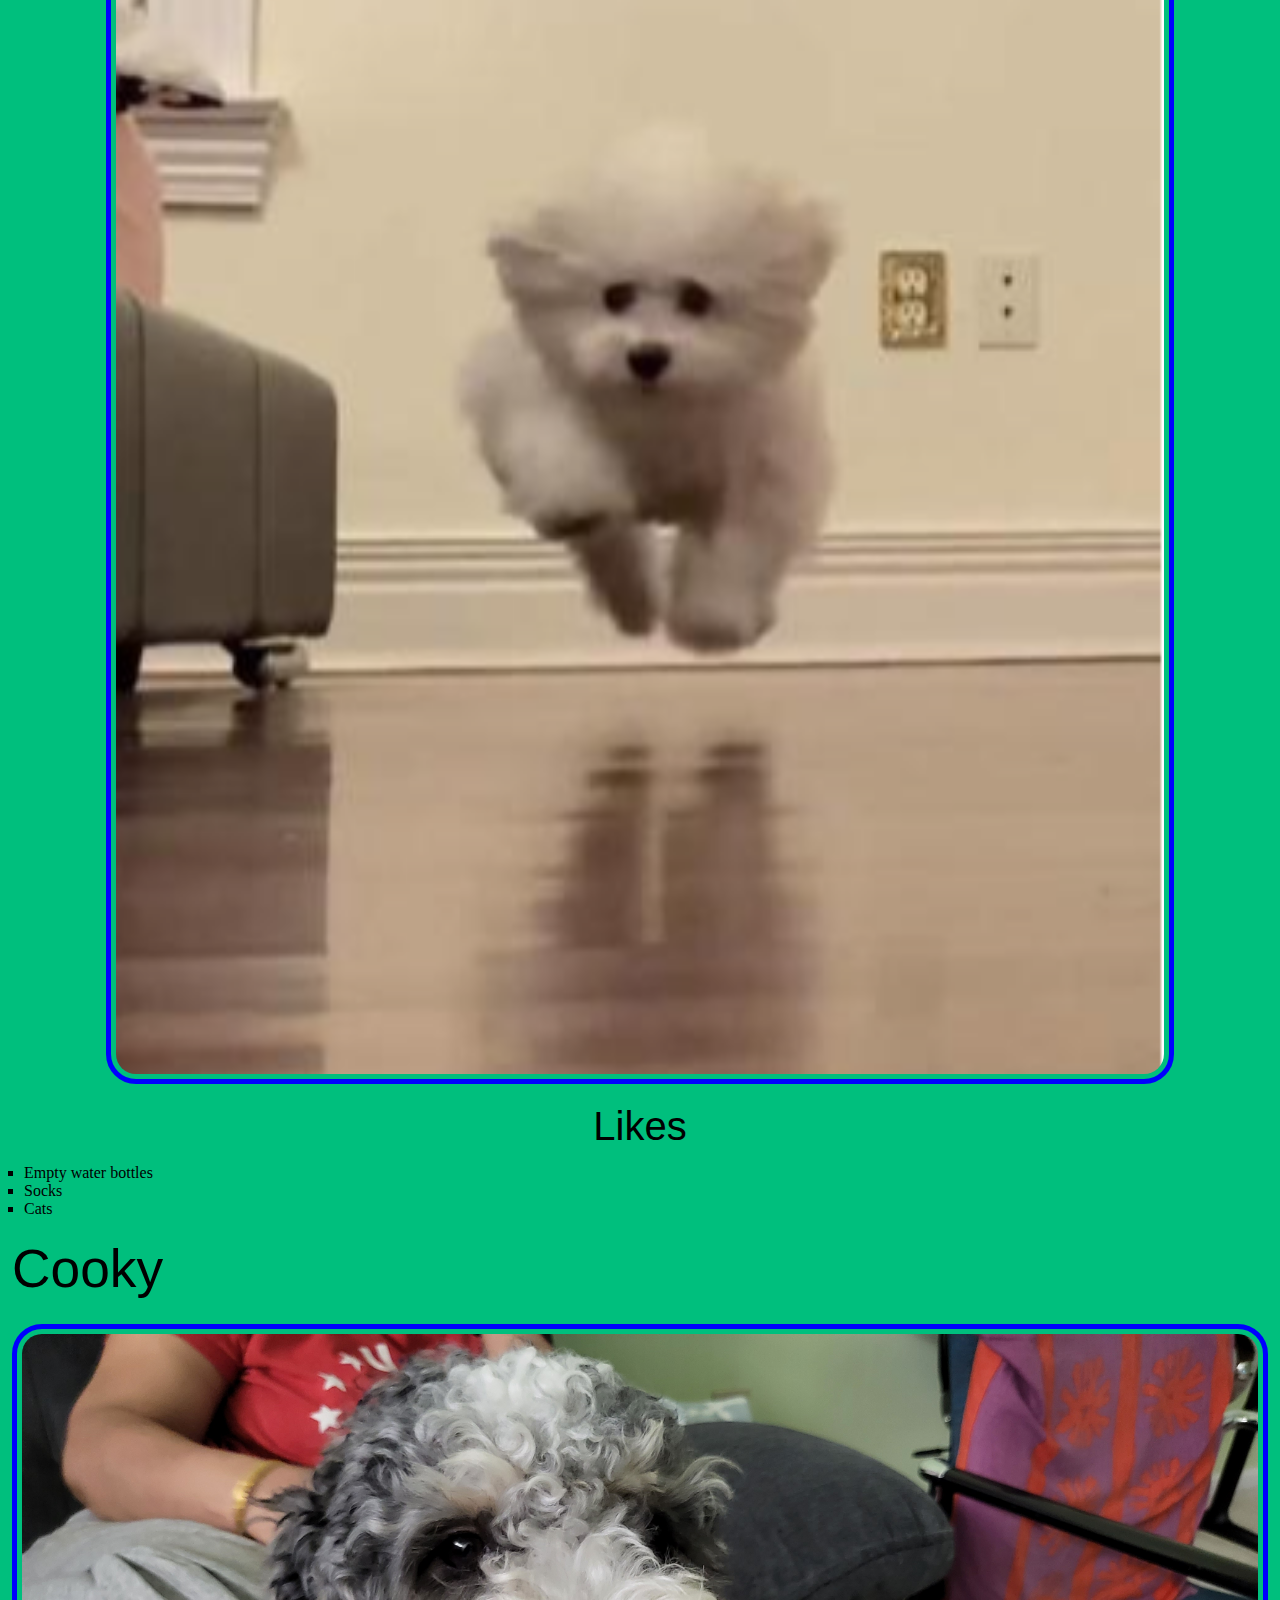
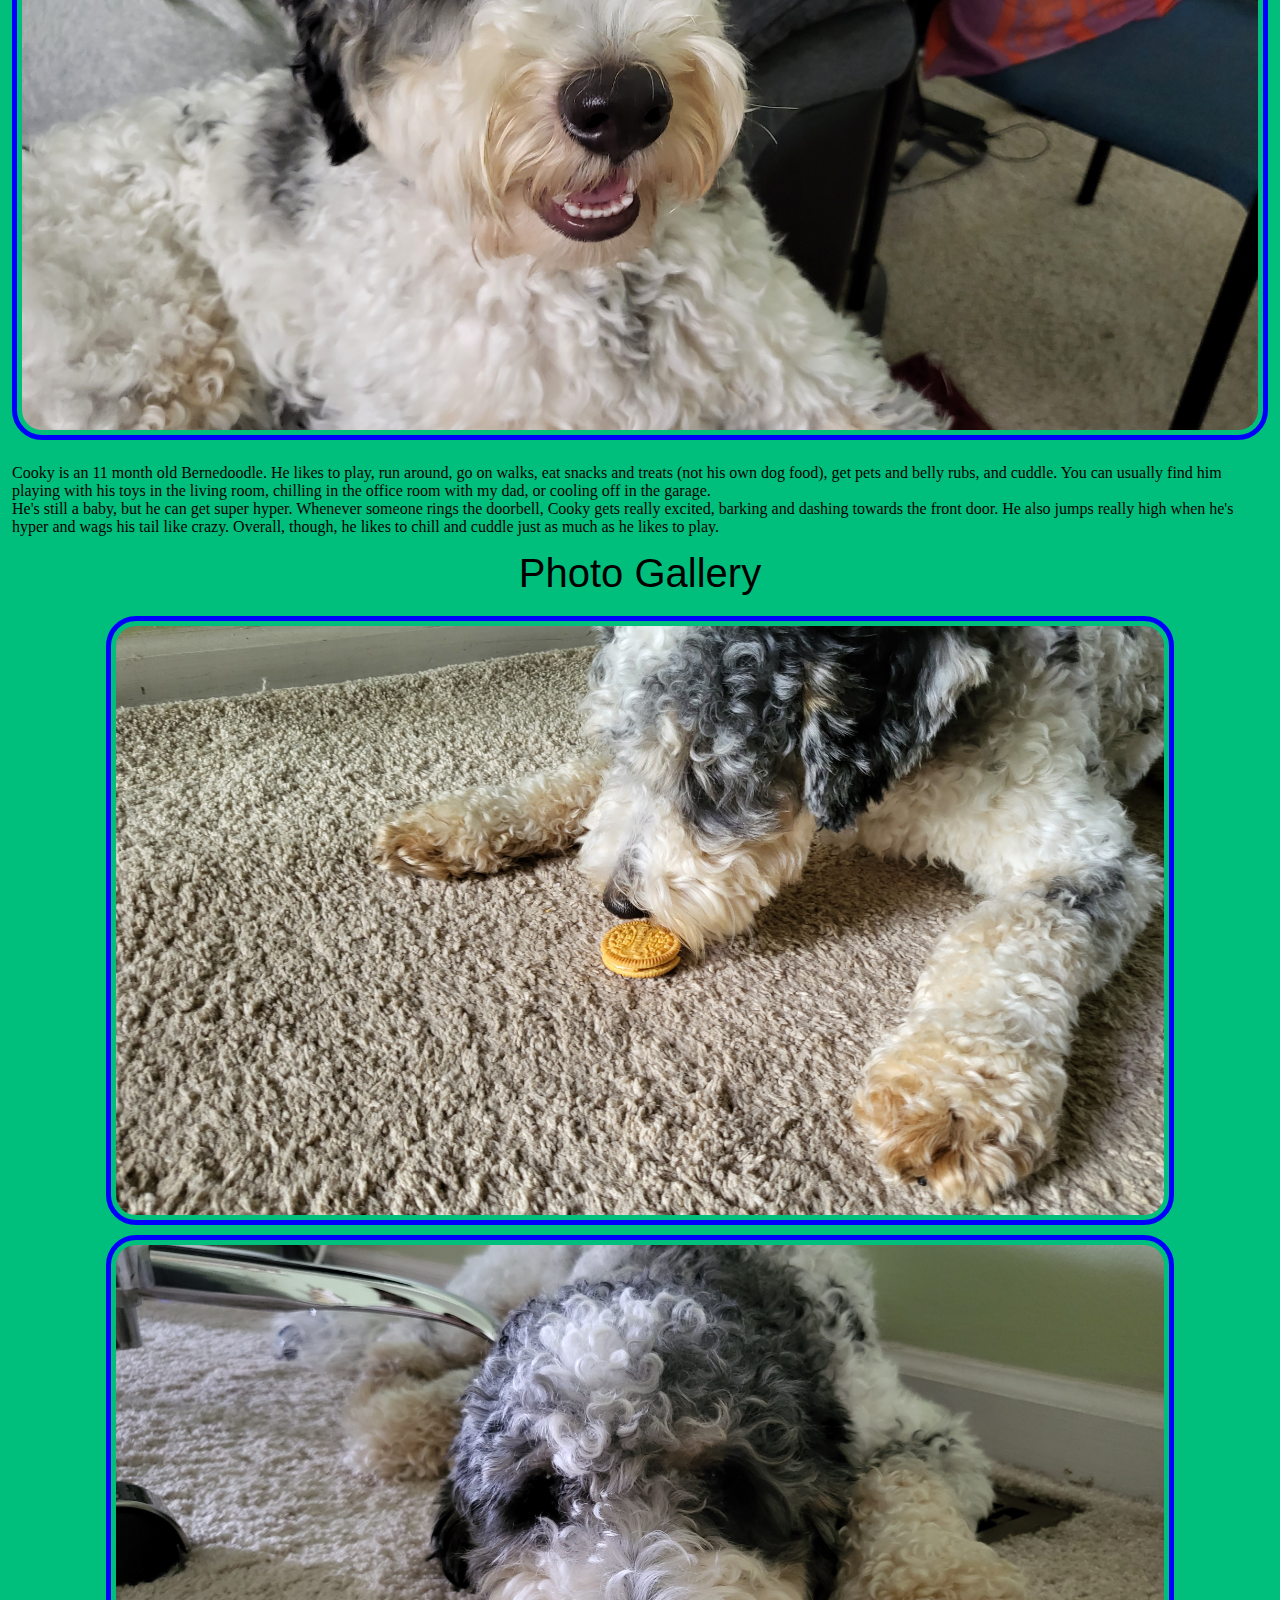
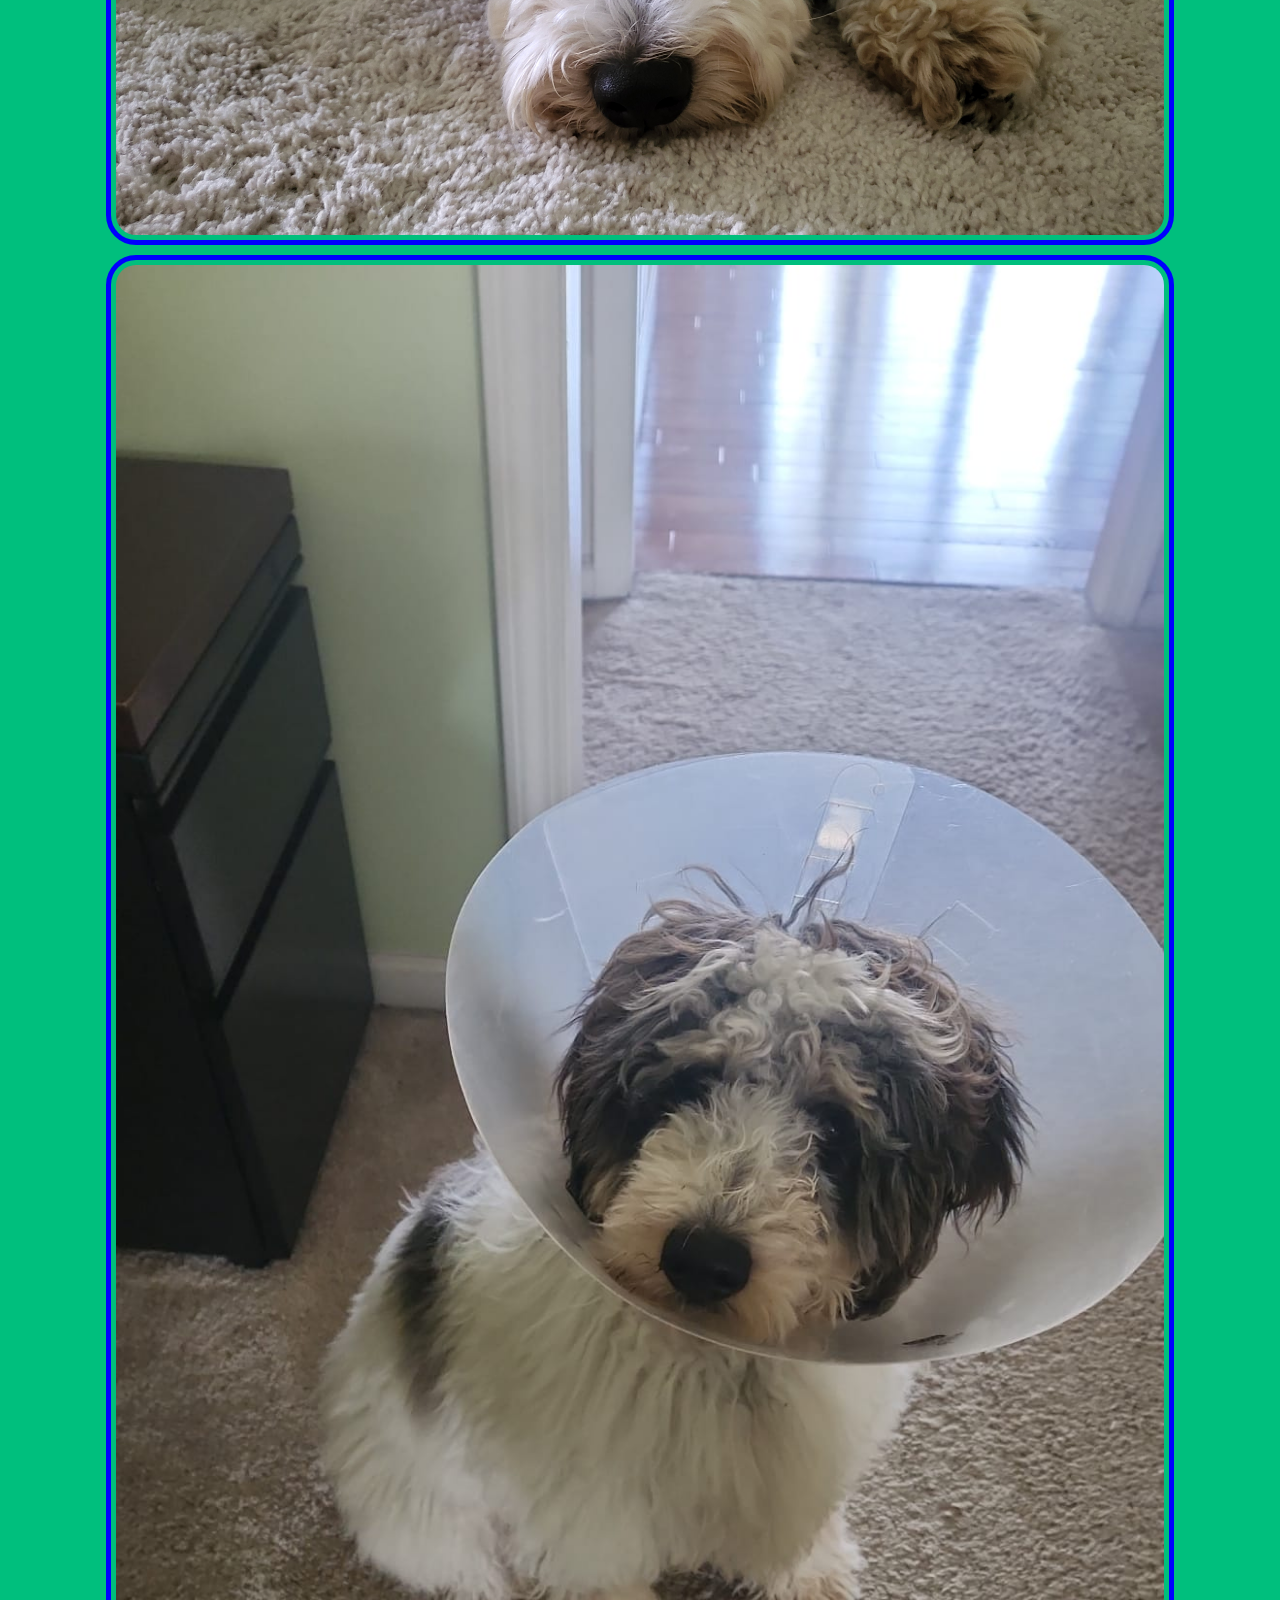
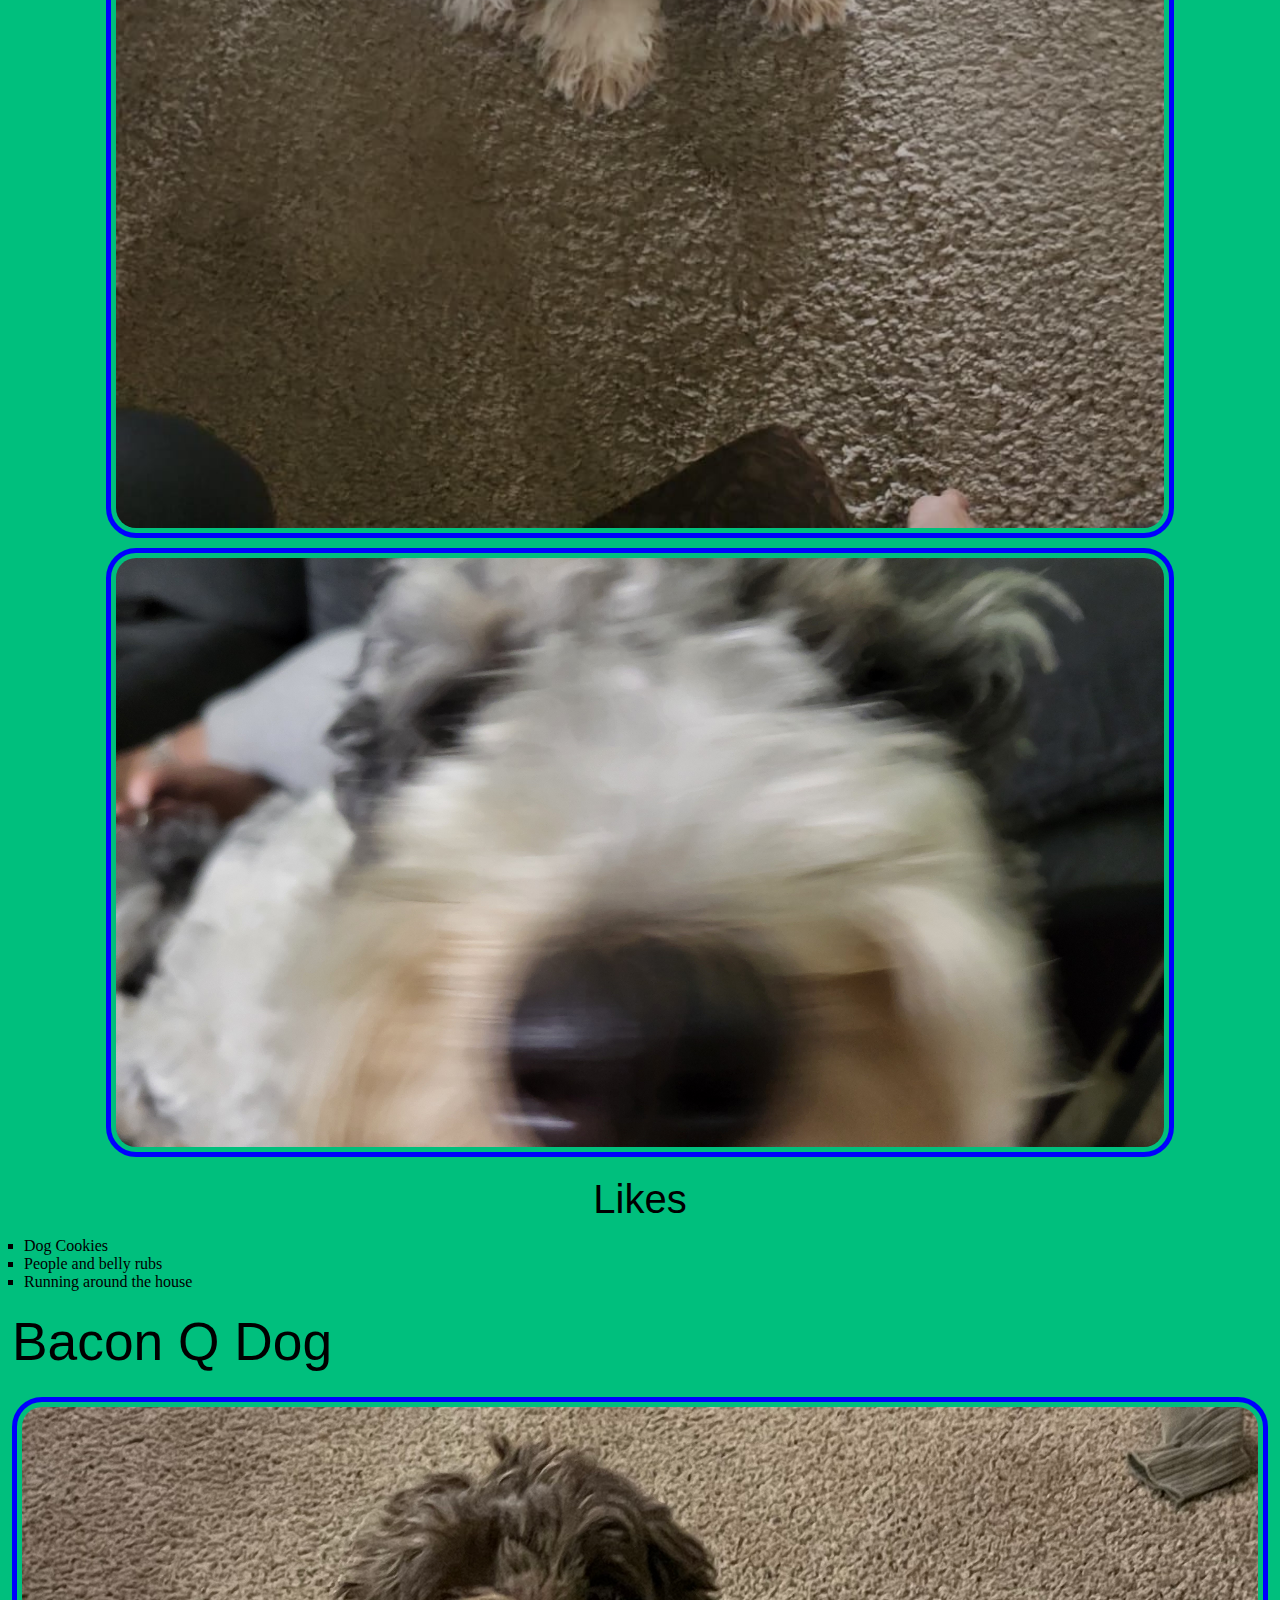
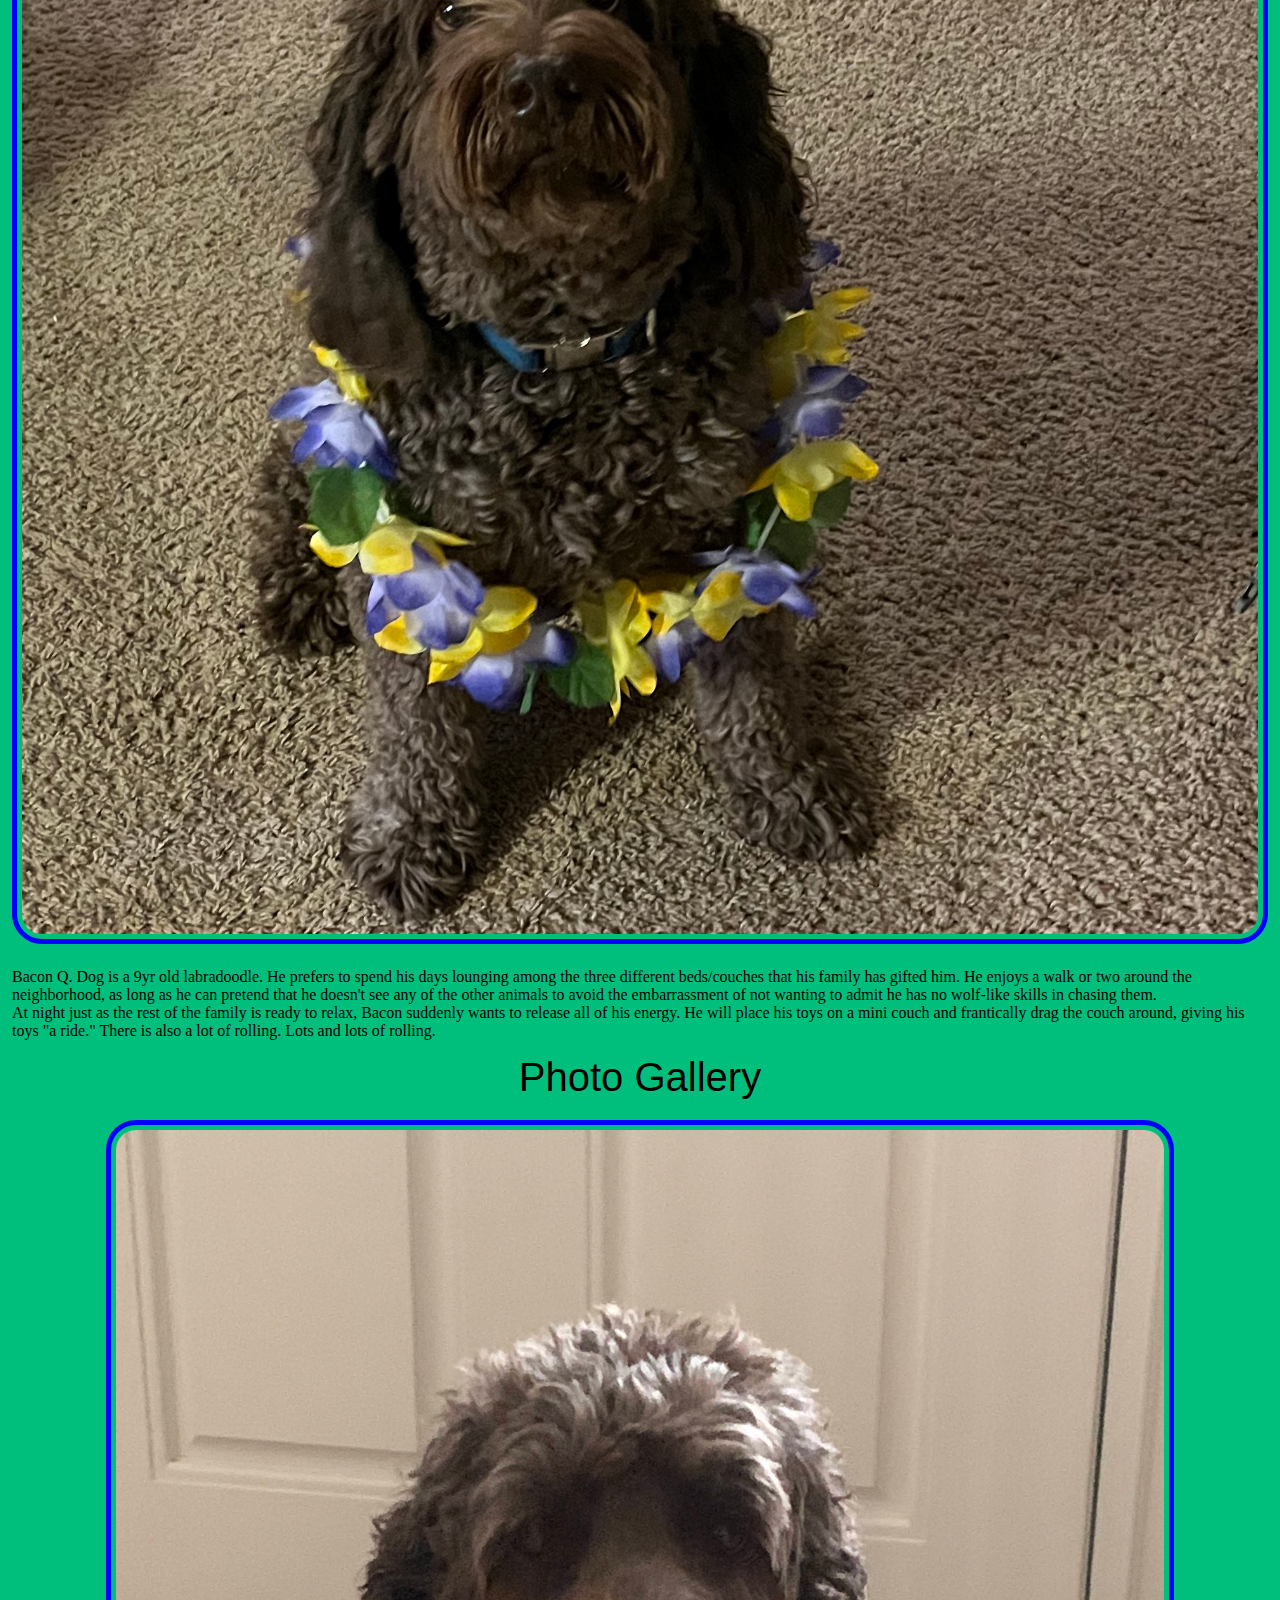
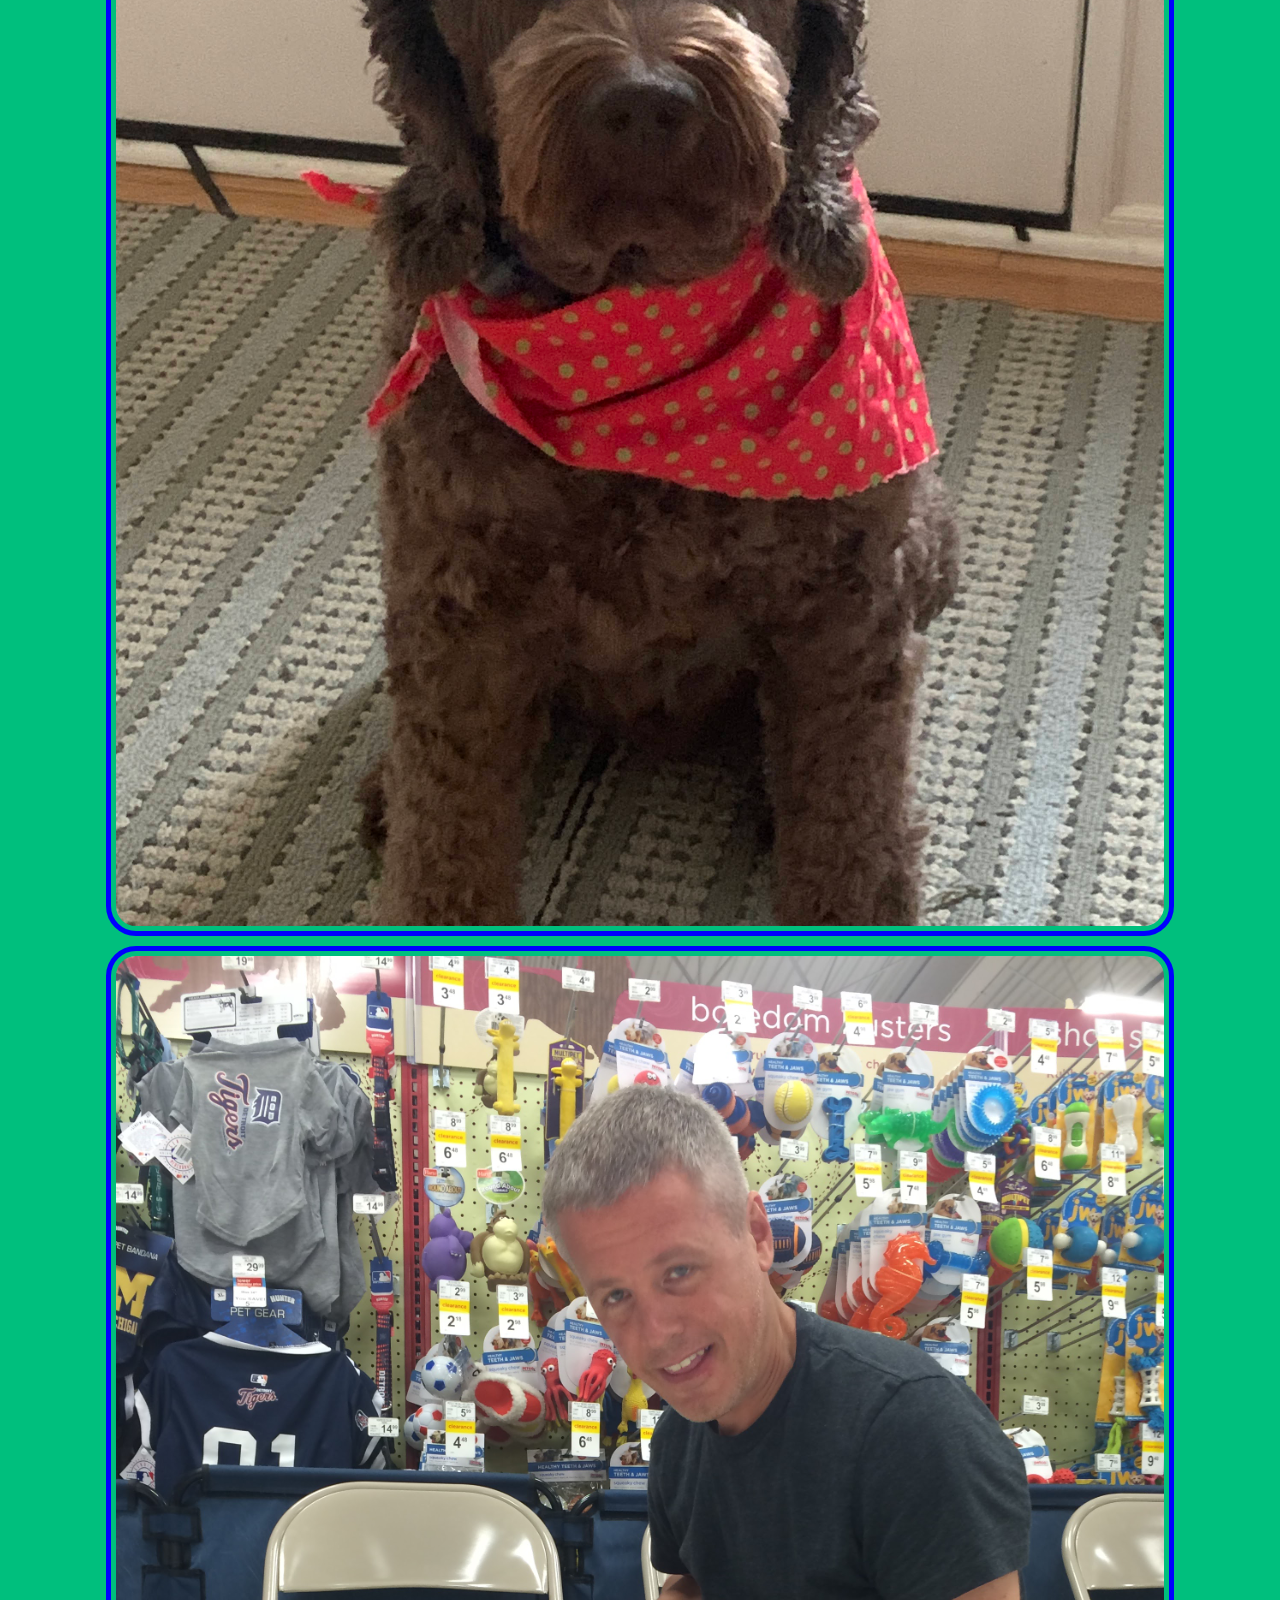
==== commit 34226059: "Add files via upload" ====
--- a/pets.html
+++ b/pets.html
@@ -13,9 +13,9 @@
 
         <nav>
             <ul class = "nav_items">
-                <li> <a href = "index.html"> Home/Travel </a> </li>
-                <li> <a href = "pets.html" id = "current"> Pets </a> </li>
-                <li> <a href = "recipes.html"> Recipes </a> </li>
+                <li> <a href = "index.html" id = "travel"> Home/Travel </a> </li>
+                <li> <a href = "pets.html" class = "current" id = "pets"> Pets </a> </li>
+                <li> <a href = "recipes.html" id = "recipes"> Recipes </a> </li>
                 
             </ul>
         </nav>
--- a/css/style.css
+++ b/css/style.css
@@ -23,8 +23,8 @@
 
 h2{
     font-size: 40pt;
-    font-family: Impact, Haettenschweiler, 'Arial Narrow Bold', sans-serif;
-    color: rgb(255, 255, 255);
+    font-family:'Trebuchet MS', 'Lucida Sans Unicode', 'Lucida Grande', 'Lucida Sans', Arial, sans-serif;
+    color: black;
     margin-top: 20px;
     margin-bottom: 20px;
 }
@@ -32,7 +32,7 @@
 h3{
     font-size: 30pt;
     font-family: Impact, Haettenschweiler, 'Arial Narrow Bold', sans-serif;
-    color: rgb(255, 255, 255);
+    color: black;
     text-align: center;
     margin-top: 15px;
     margin-bottom: 15px;
@@ -47,14 +47,30 @@
     text-align: center;
     padding: 25px;
     color: white;
-    margin: 0%;
+    margin: none;
 }
 
 nav a{
     display: inline;
     background-color: black;
-    padding: 5px;
-    margin: 20px;
+}
+
+nav > ul{
+    display: grid;
+    grid-template-columns: 33% 33% 33%;
+    list-style-type: none;
+}
+
+#travel{
+    grid-column: 1/2;
+}
+
+#pets{
+    grid-column: 2/3;
+}
+
+#recipes{
+    grid-column: 3/-1;
 }
 
 .skip{
@@ -74,7 +90,7 @@
     text-decoration: underline;
 }
 
-#current{
+.current{
     padding: 15px;
     color: black;
     background-color: aliceblue;
@@ -113,16 +129,16 @@
     list-style-type: decimal;
 }
 
-nav > ul{
+/* nav > ul{
     display: inline-block;
     list-style-type: none;
-}
+} */
 
-#gif{
+.gif{
     display: block;
 }
 
-#still_image{
+.still_image{
     display: none;
 }
 
@@ -130,10 +146,10 @@
     body{
         animation: none;
     }
-    #gif{
+    .gif{
         display: none;
     }
-    #still_image{
+    .still_image{
         display: block;
     }
 }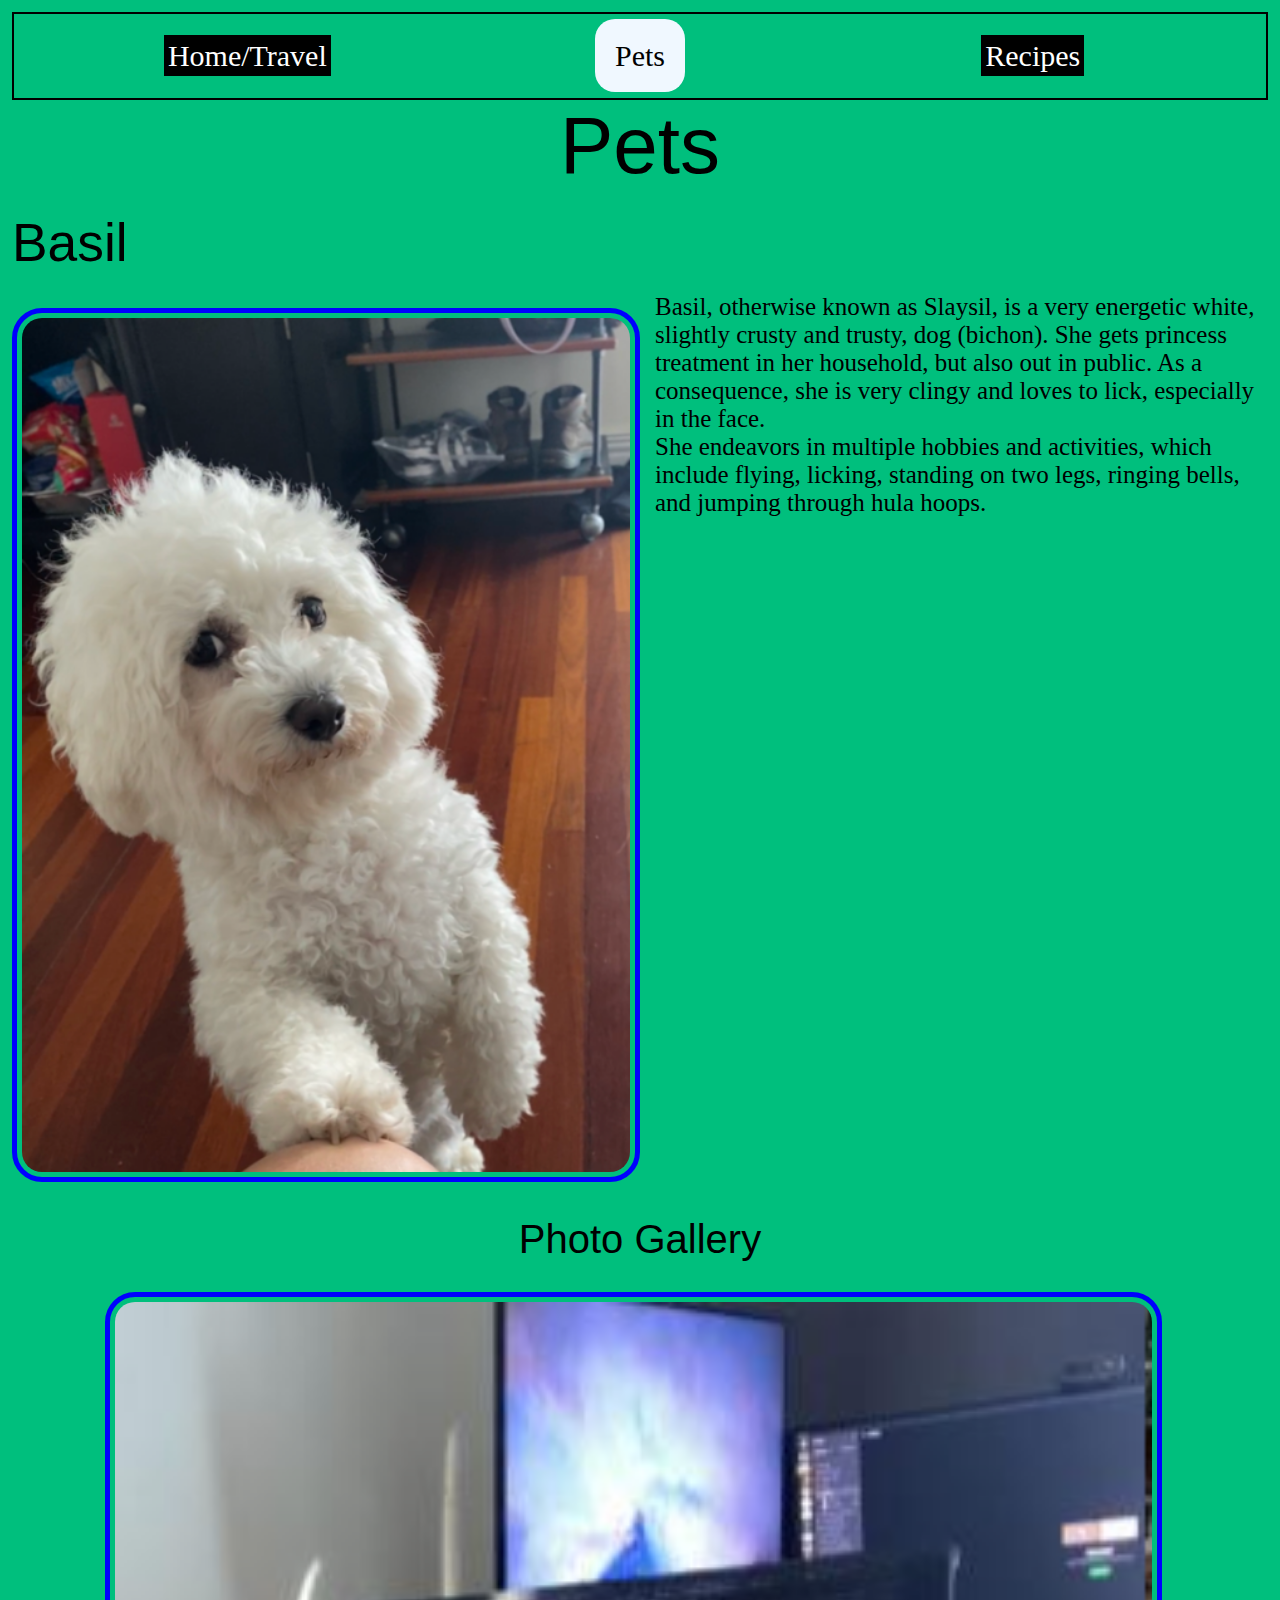
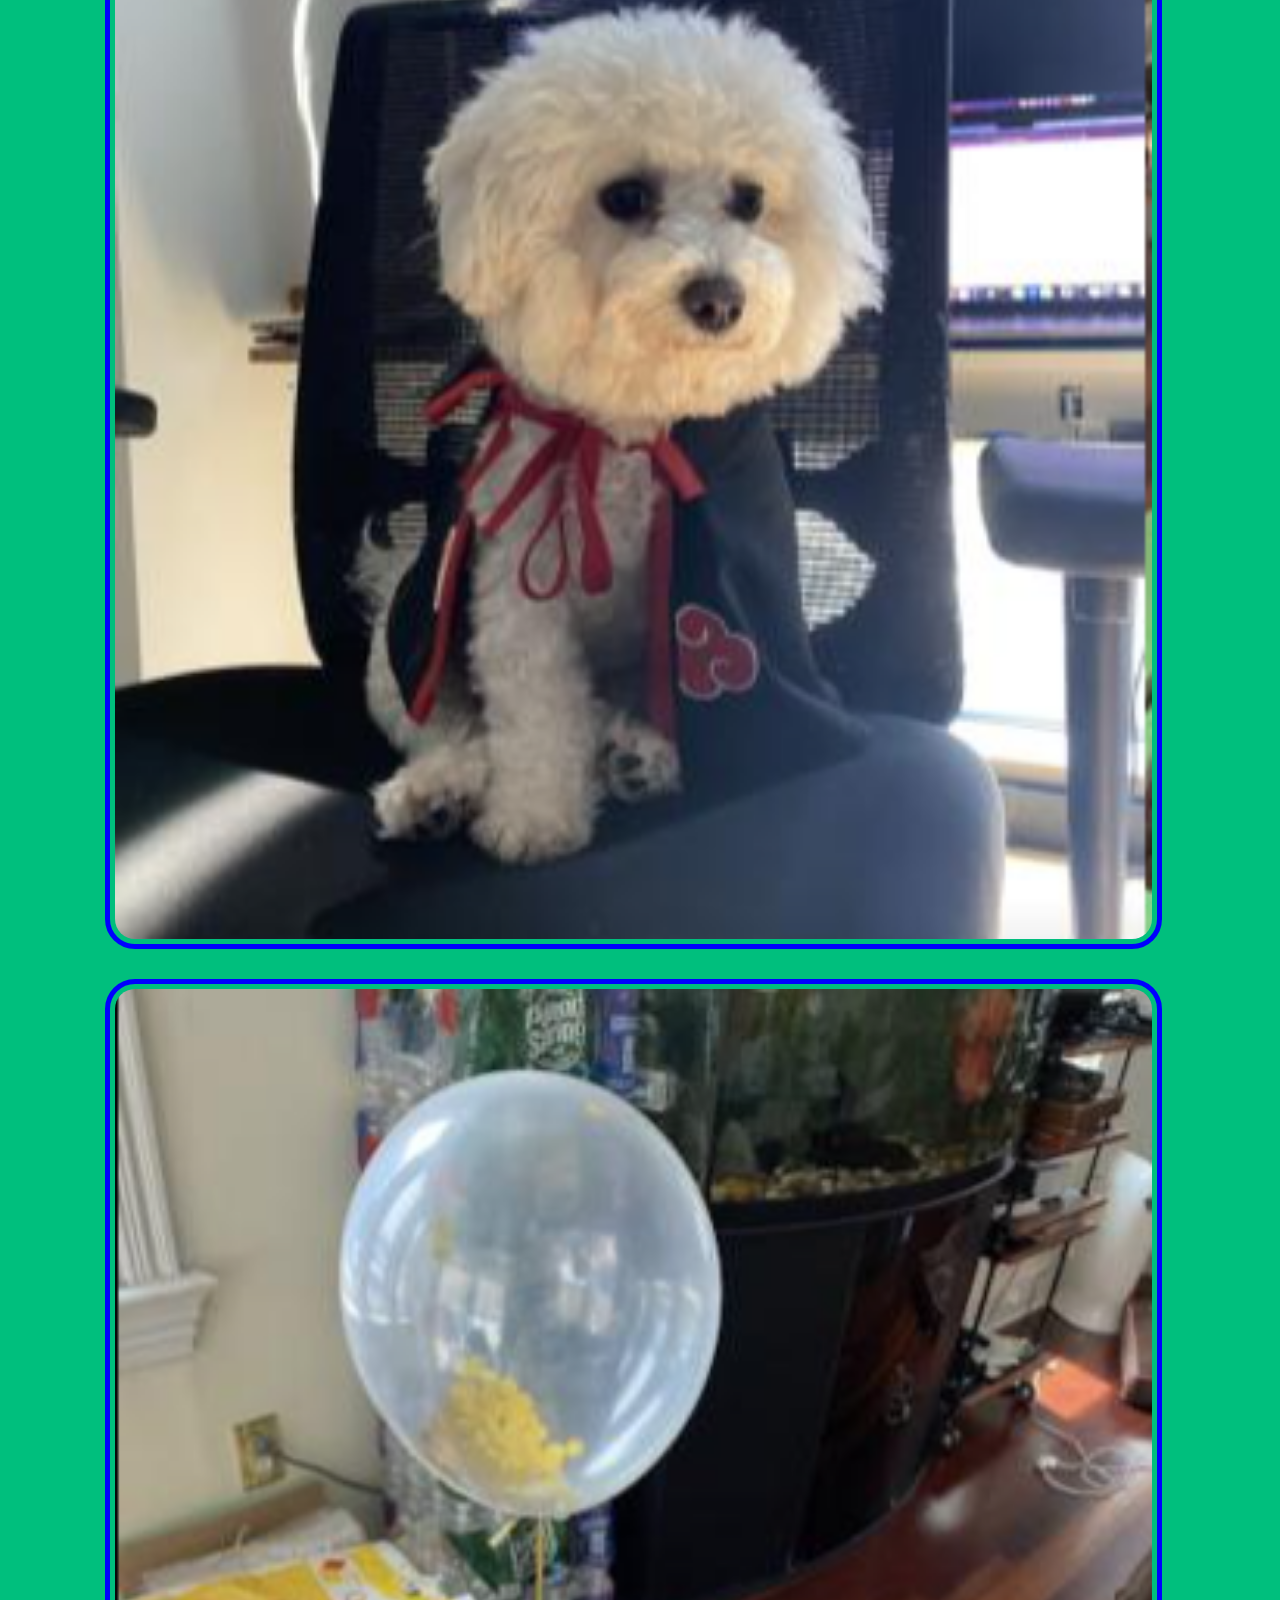
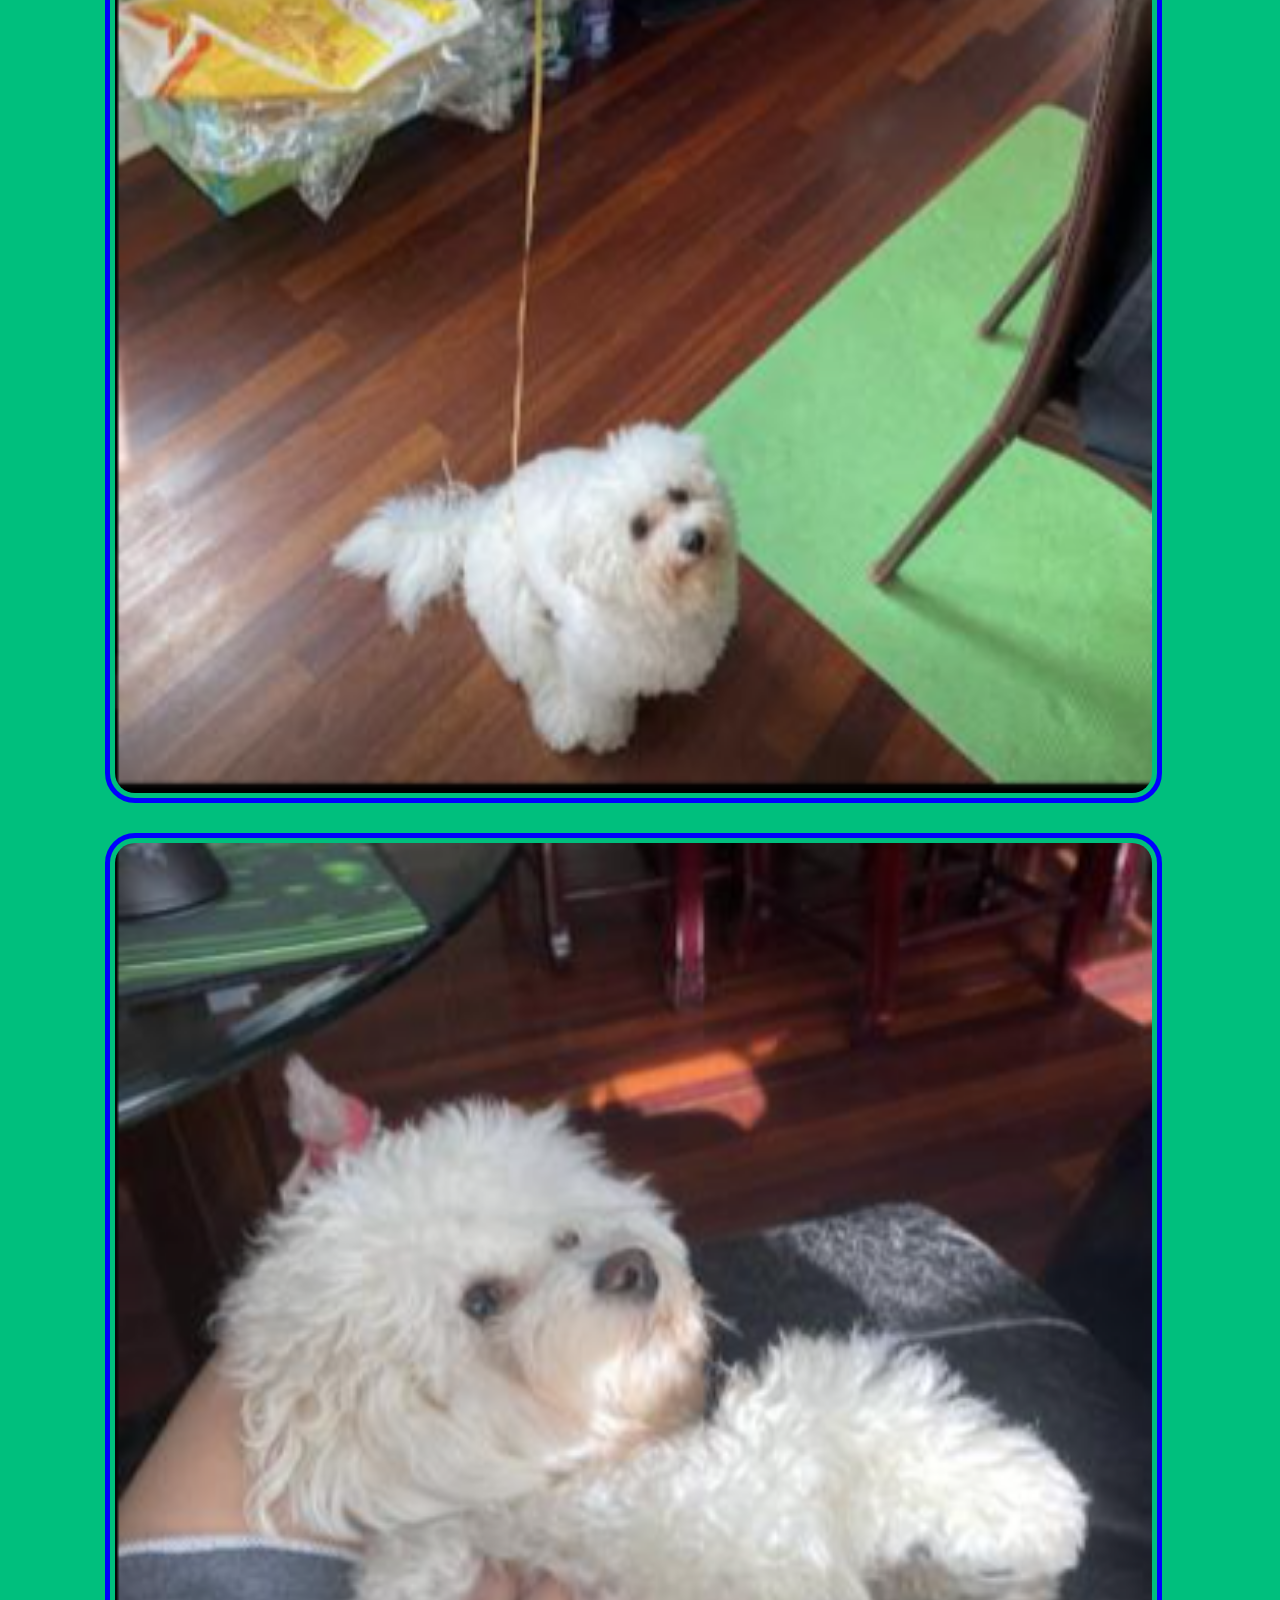
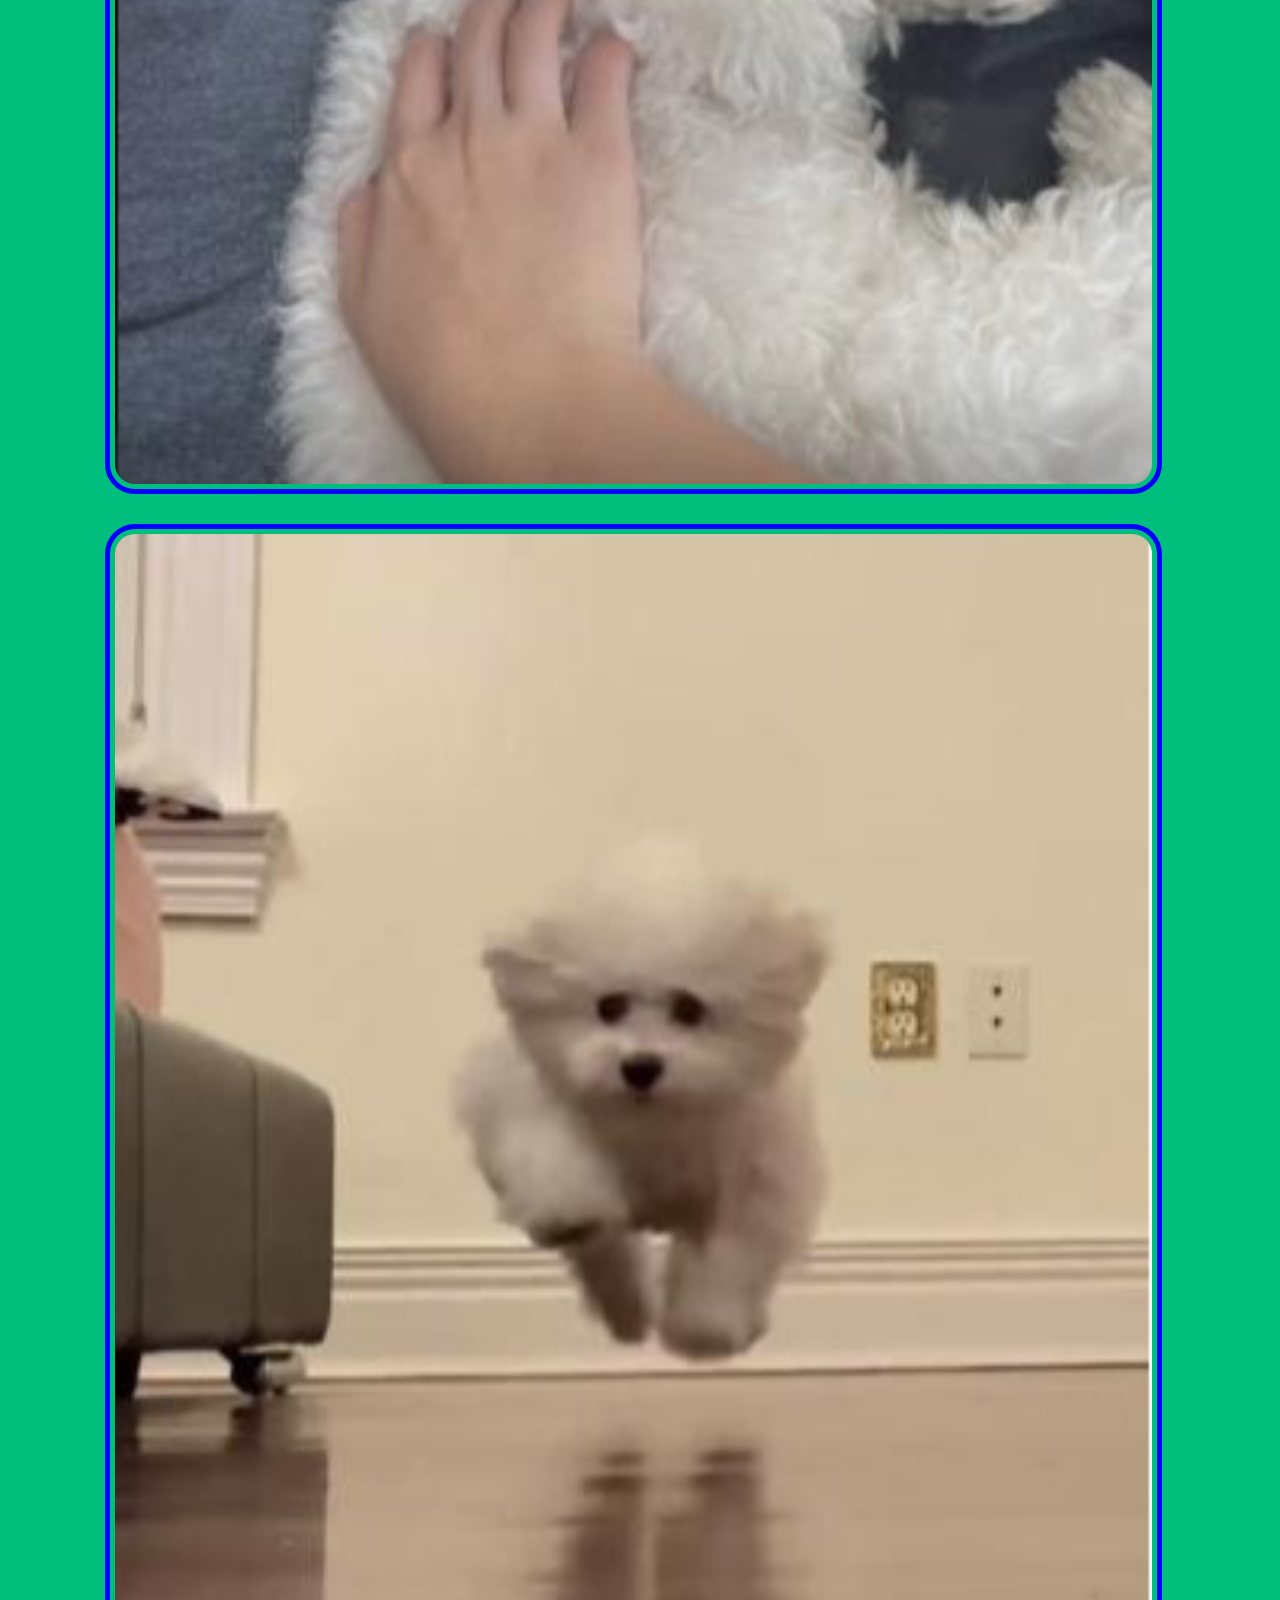
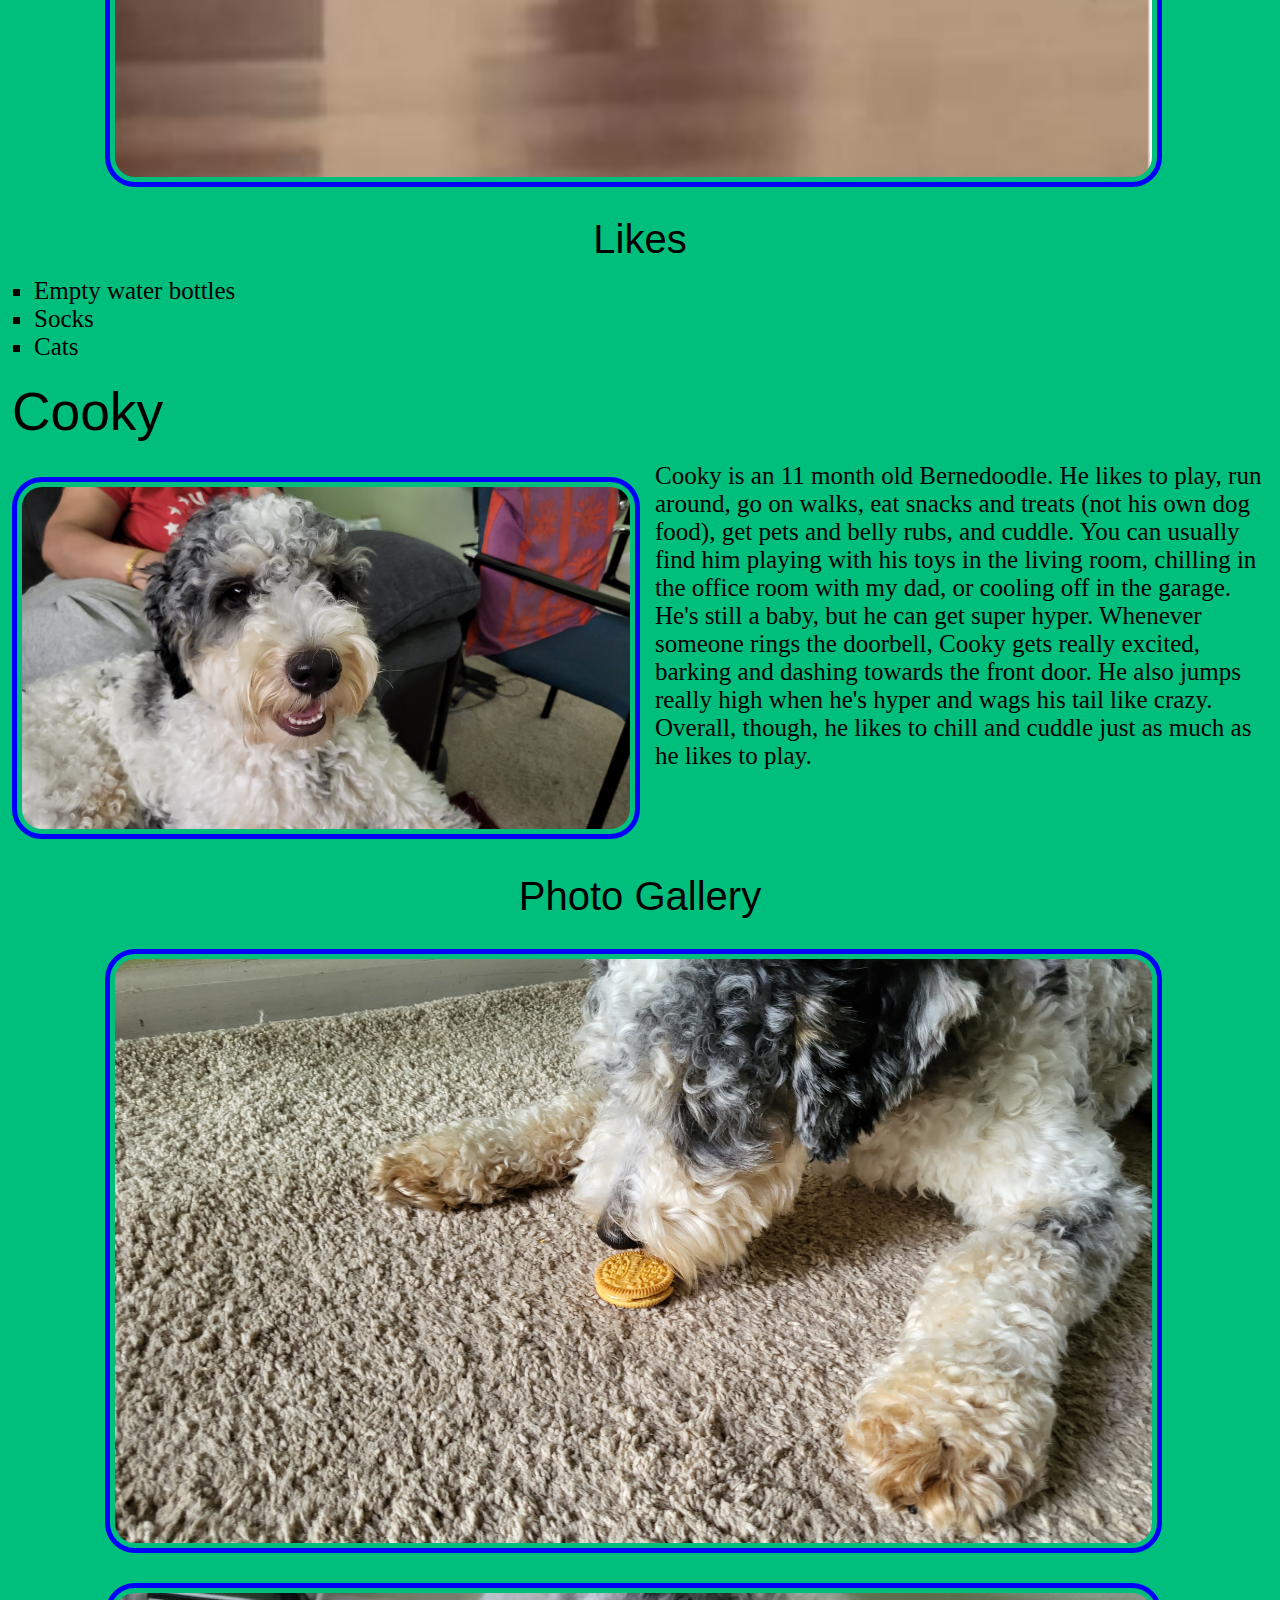
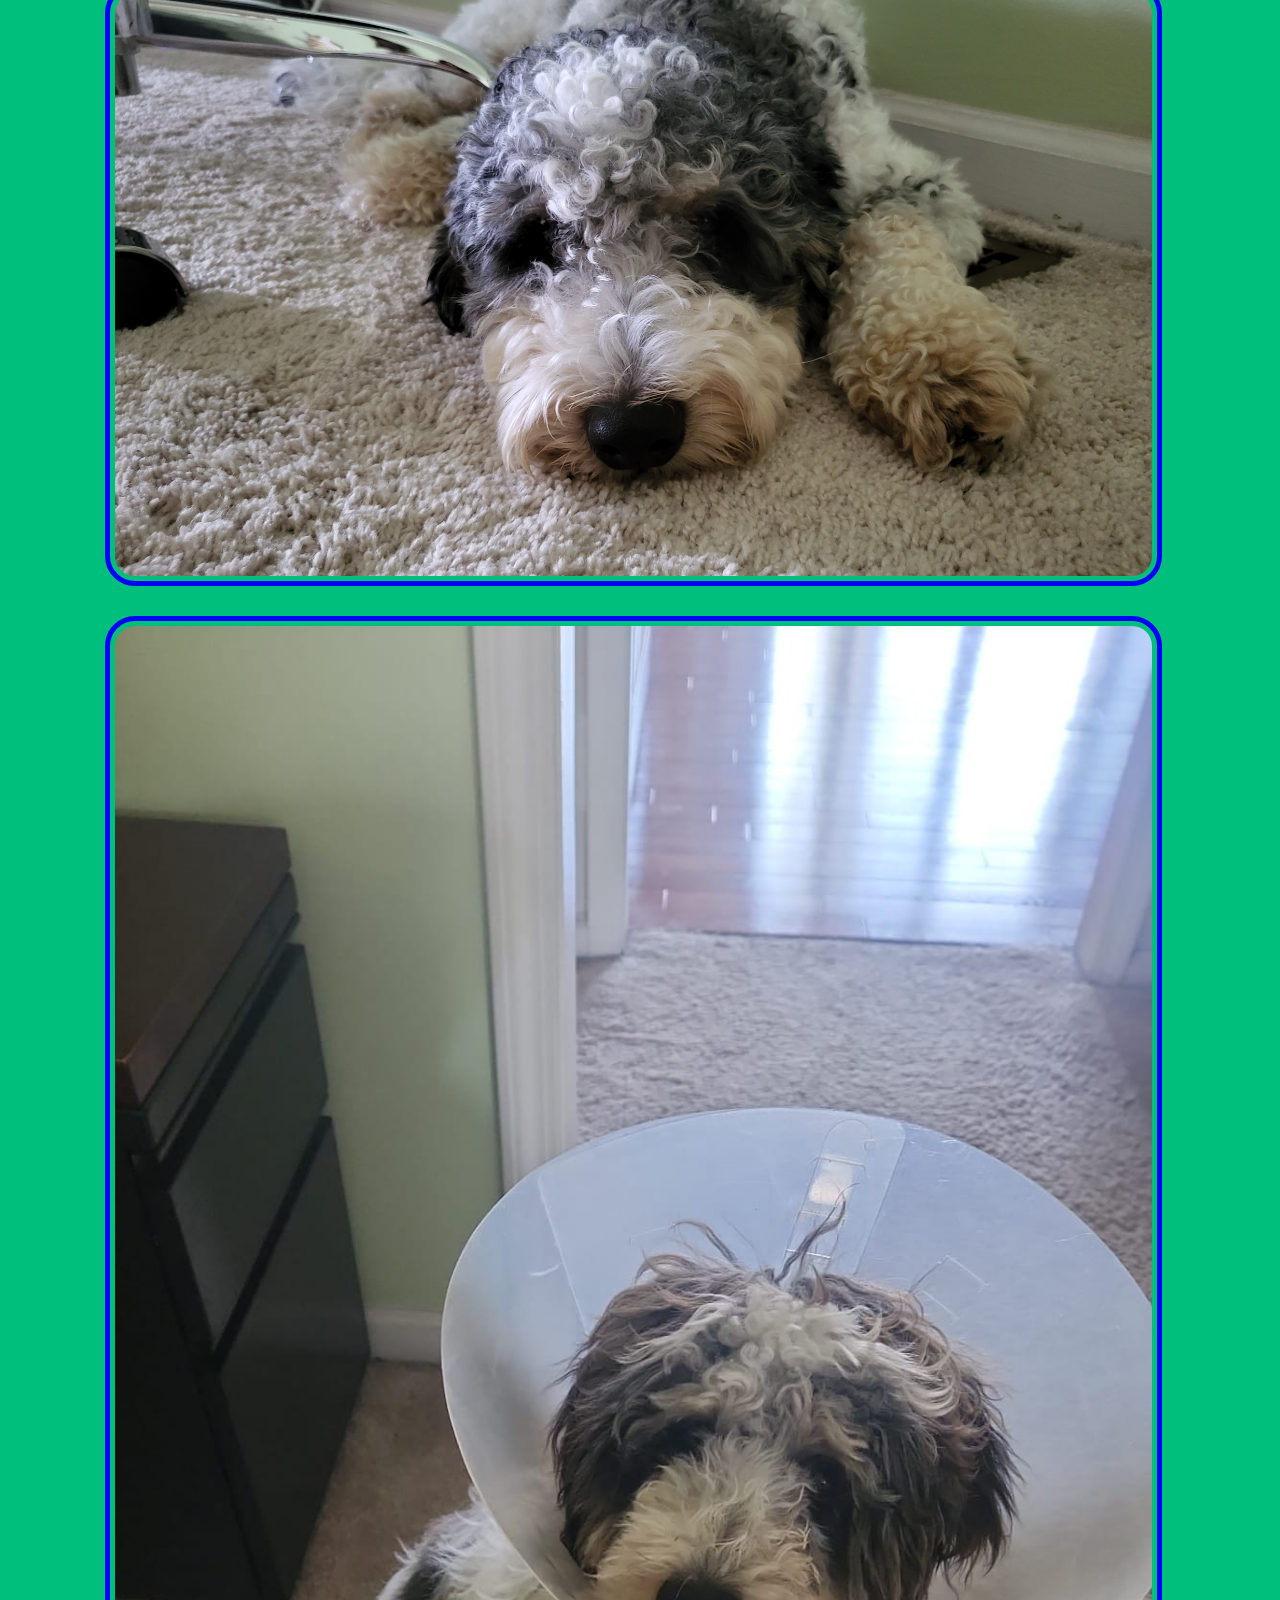
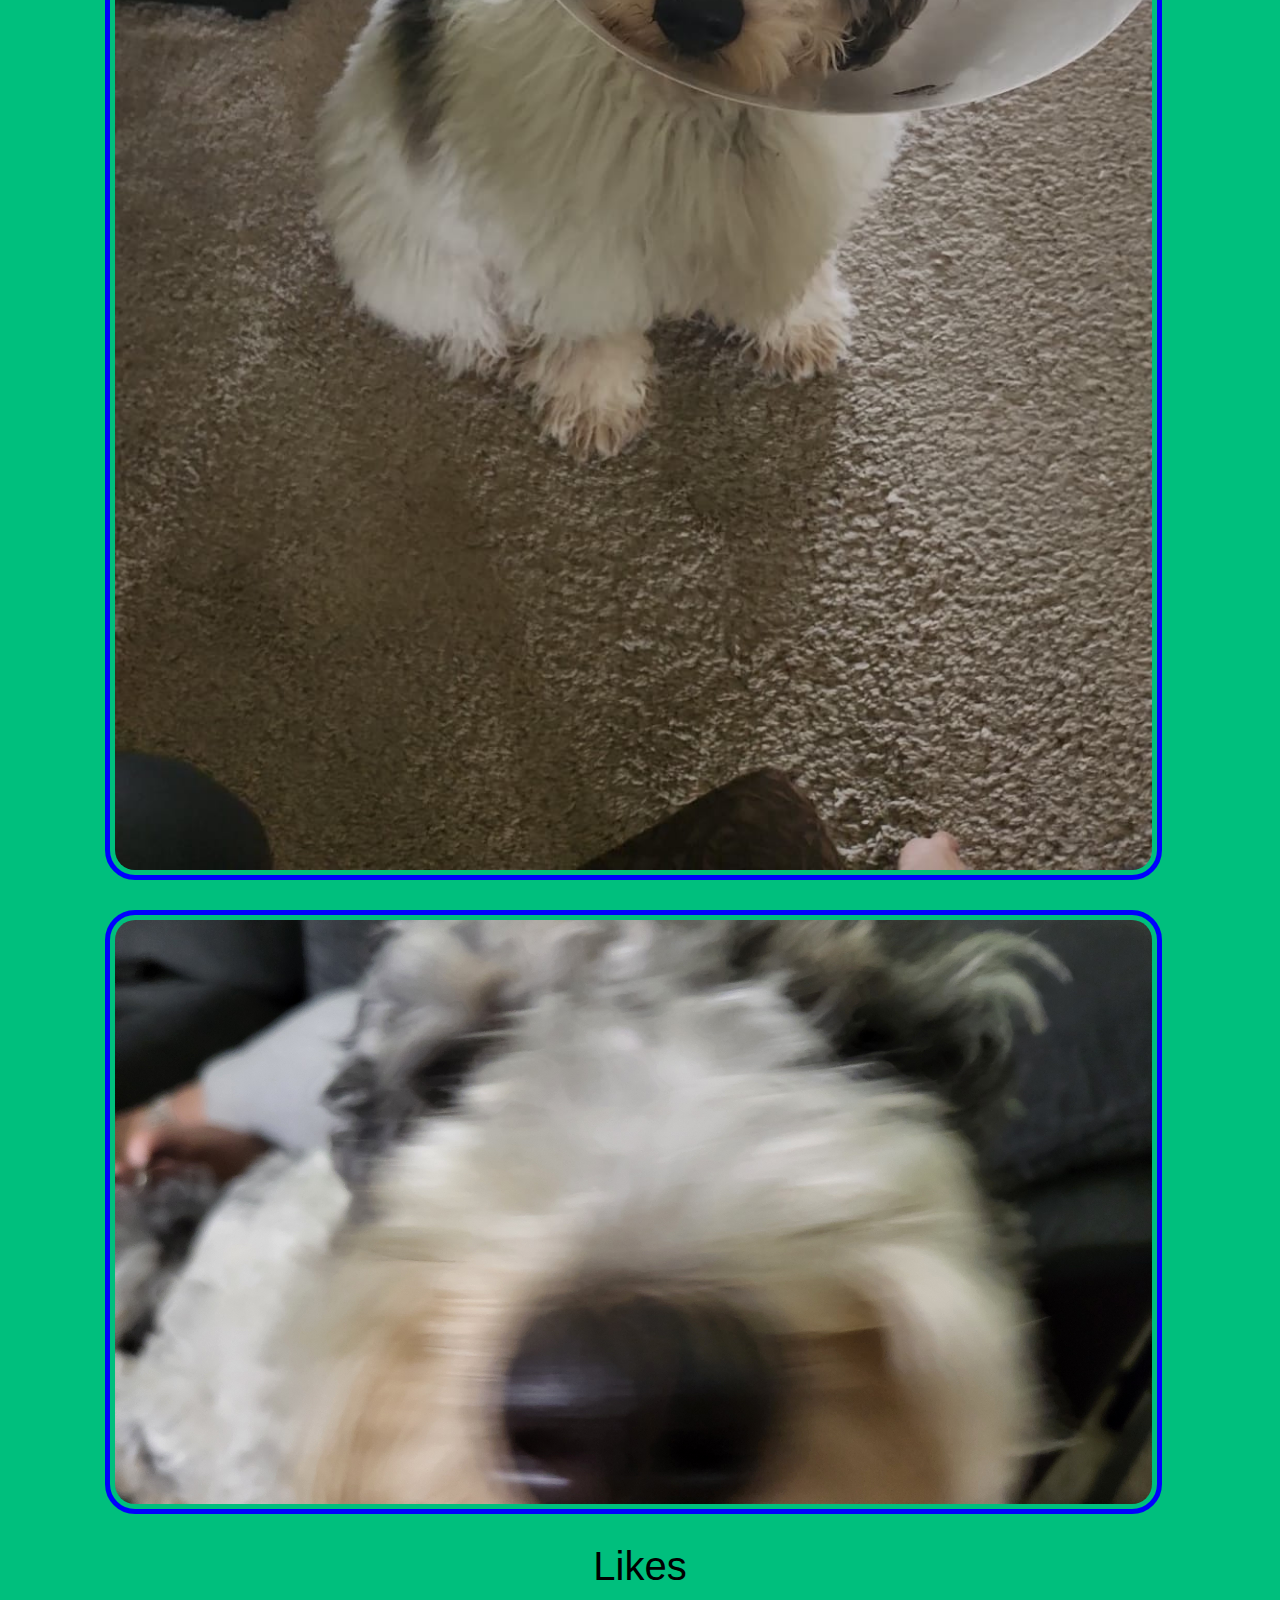
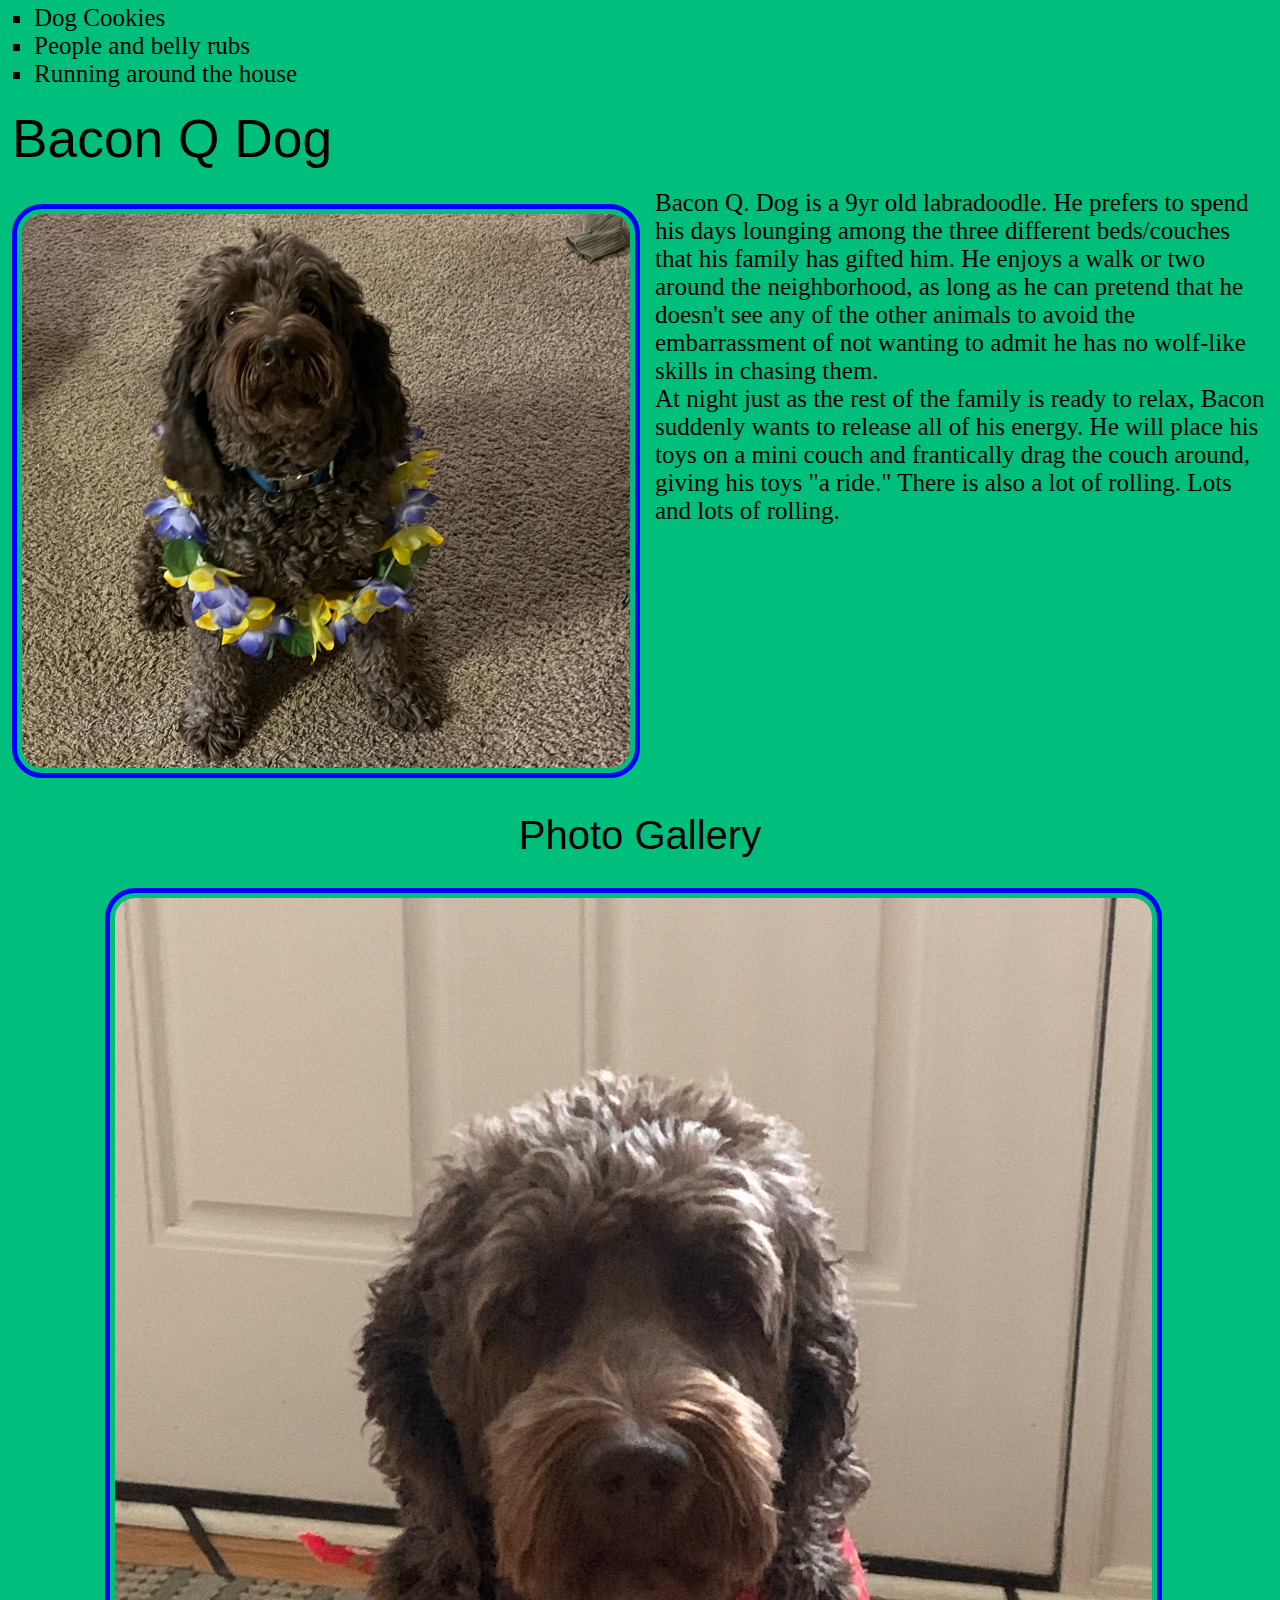
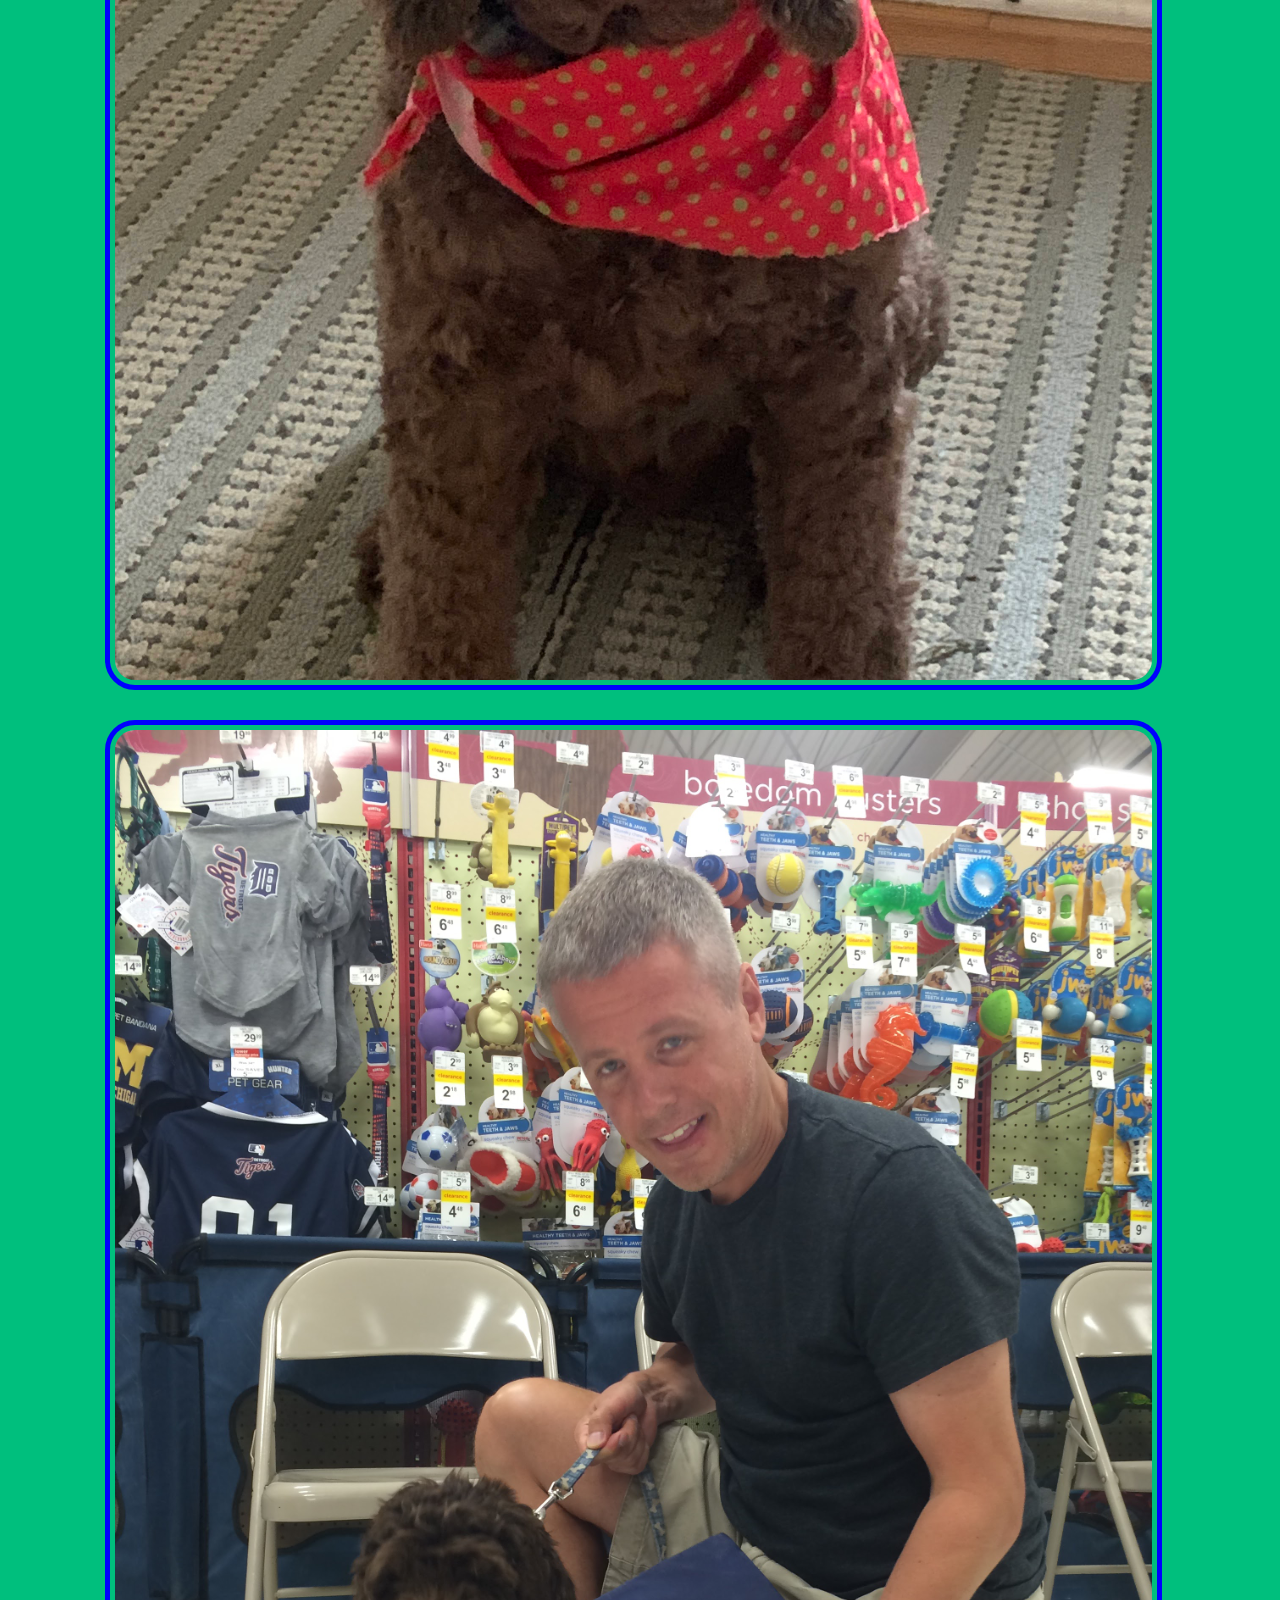
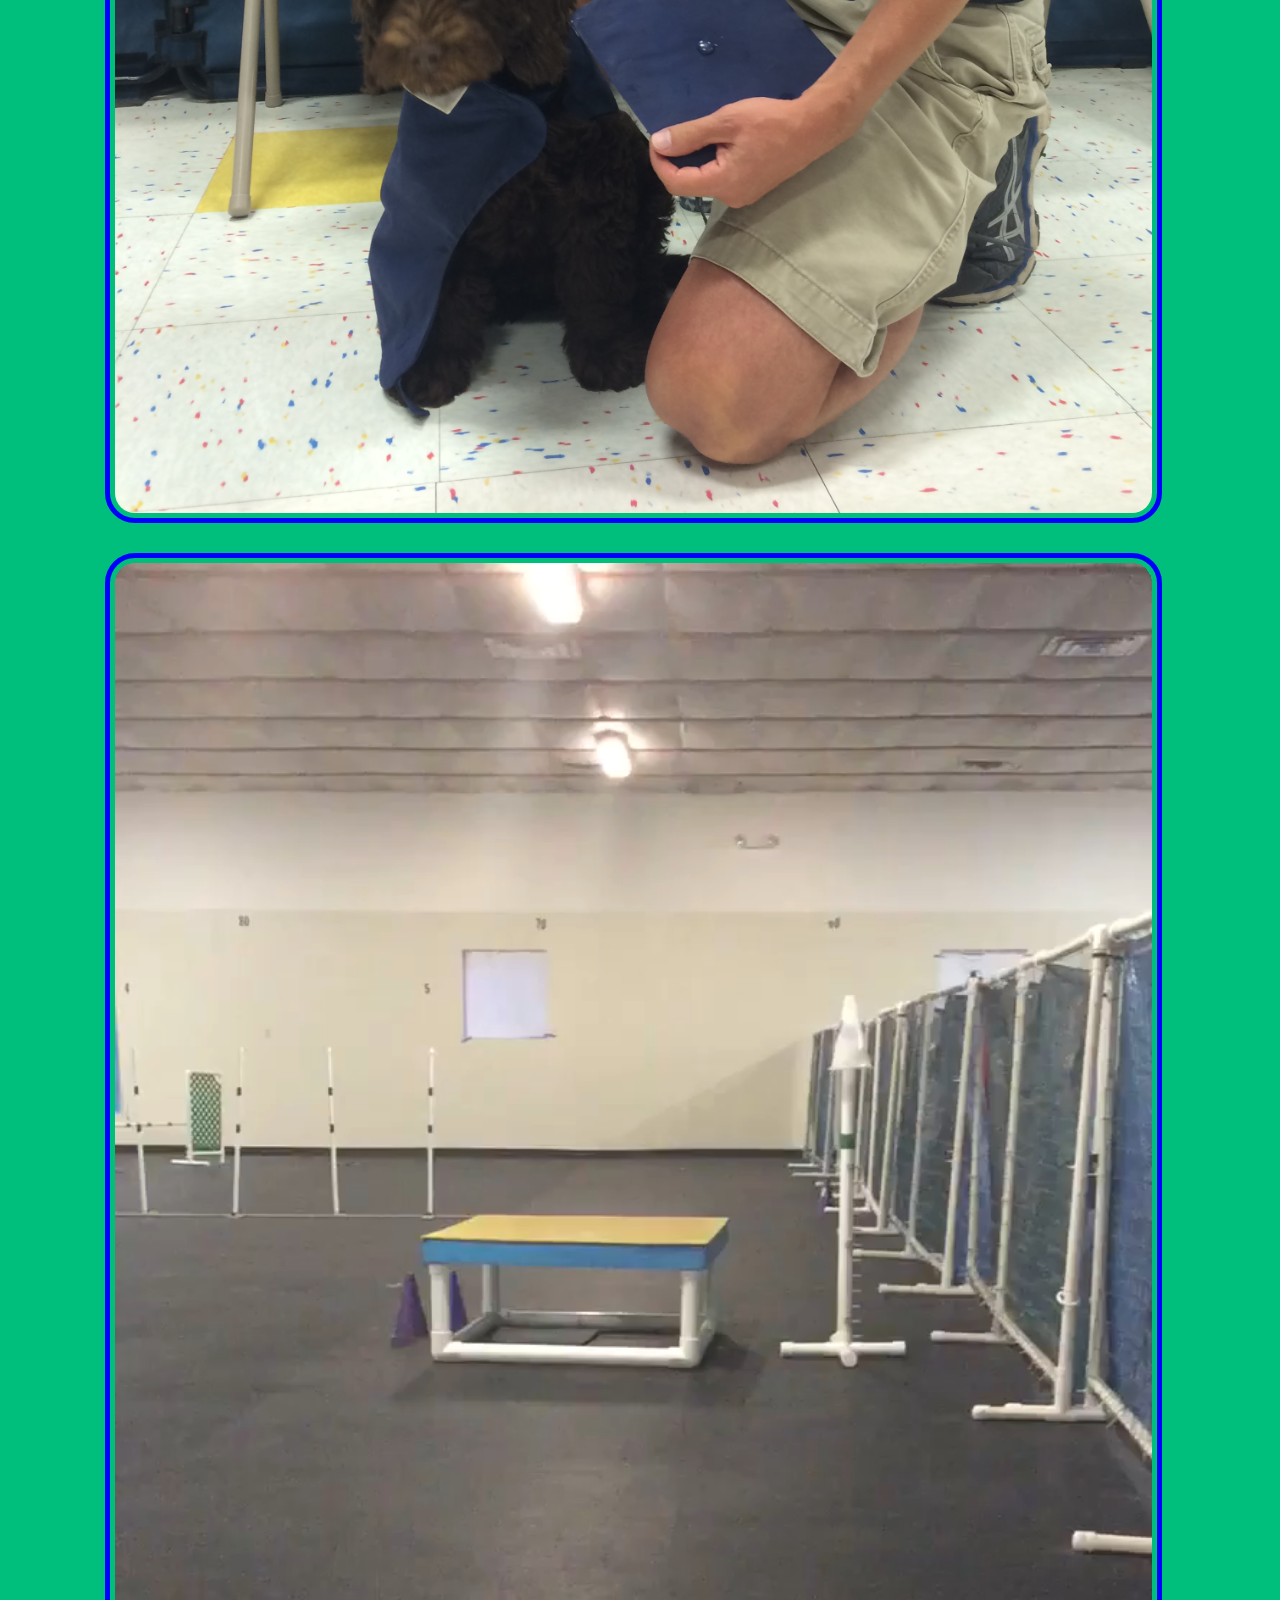
==== commit e373d0e0: "Add files via upload" ====
--- a/pets.html
+++ b/pets.html
@@ -24,27 +24,34 @@
             <h1> Pets </h1>
         </header>
 
-        <main id = "main">
+        <main id = "main" class = "pets">
             <div>     
                 <h2>Basil</h2>
-                <img class = "thumbnail" width = "400" src = "images/gurl_who_u_looking_at.png" 
-                alt="Fluffy white dog with paw on knee, begging for attention and giving you the side eye">
-            
-                <p>Basil, otherwise known as Slaysil, is a very energetic white, slightly crusty and 
-                    trusty, dog (bichon). She gets princess treatment in her household, but also out in public. 
-                    As a consequence, she is very clingy and loves to lick, especially in the face.</p>
-            
-                <p>She endeavors in multiple hobbies and activities, which include flying, licking, 
-                    standing on two legs, ringing bells, and jumping through hula hoops.</p>
-            
-                <h3>Photo Gallery</h3>
-                <div class = "gallery">
-                    <div><img width="200" src="images/naruto_basil.png" alt="White bichon in a Naruto robe (Akatsuki)"></div>
-                    <div><img width="200" src="images/balloosil.png" alt="Balloon attached to white bichon"></div>
-                    <div><img width="200" src="images/pet_me.png" alt="White bichon leaning against leg"></div>
-                    <div><img width="200" src="images/superbasil_HOP.png" alt="White bichon floating in the air while running"></div>
-                </div>
-            
+                
+                <div class = "description">
+                    <img class = "thumbnail" width = "400" src = "images/gurl_who_u_looking_at.png" 
+                    alt="Fluffy white dog with paw on knee, begging for attention and giving you the side eye">
+                    
+                    <div>
+                        <p>Basil, otherwise known as Slaysil, is a very energetic white, slightly crusty and 
+                            trusty, dog (bichon). She gets princess treatment in her household, but also out in public. 
+                            As a consequence, she is very clingy and loves to lick, especially in the face. 
+                        </p>
+                        <p>    
+                            She endeavors in multiple hobbies and activities, which include flying, licking, 
+                            standing on two legs, ringing bells, and jumping through hula hoops.
+                        </p>
+                    </div>
+                </div>
+
+                    <h3>Photo Gallery</h3>
+                    <div class = "gallery">
+                        <div><img width="200" src="images/naruto_basil.png" alt="White bichon in a Naruto robe (Akatsuki)"></div>
+                        <div><img width="200" src="images/balloosil.png" alt="Balloon attached to white bichon"></div>
+                        <div><img width="200" src="images/pet_me.png" alt="White bichon leaning against leg"></div>
+                        <div><img width="200" src="images/superbasil_HOP.png" alt="White bichon floating in the air while running"></div>
+                    </div>
+
                 <h3>Likes</h3>
                 <ul>
                     <li>Empty water bottles</li>
@@ -57,21 +64,26 @@
 
             <div>
                 <h2>Cooky</h2>
-                <img class="thumbnail" id="cooky_smile" width="400" src="images/cookysmiley.jpg" alt="White and gray Bernedoodle sitting on a couch and smiling">
-
-                <p>Cooky is an 11 month old Bernedoodle. He likes to play, run around,
-                    go on walks, eat snacks and treats (not his own dog food), get pets
-                    and belly rubs, and cuddle. You can usually find him playing with 
-                    his toys in the living room, chilling in the office room with my 
-                    dad, or cooling off in the garage.
-                </p>
-
-                <p>He's still a baby, but he can get super hyper. Whenever someone
-                rings the doorbell, Cooky gets really excited, barking and dashing
-                towards the front door. He also jumps really high when he's hyper 
-                and wags his tail like crazy. Overall, though, he likes to chill
-                and cuddle just as much as he likes to play.
-                </p>
+                
+                <div class = "description">
+                    <img class="thumbnail" id="cooky_smile" width="400" src="images/cookysmiley.jpg" alt="White and gray Bernedoodle sitting on a couch and smiling">
+
+                    <div>
+                        <p>Cooky is an 11 month old Bernedoodle. He likes to play, run around,
+                            go on walks, eat snacks and treats (not his own dog food), get pets
+                            and belly rubs, and cuddle. You can usually find him playing with 
+                            his toys in the living room, chilling in the office room with my 
+                            dad, or cooling off in the garage.
+                        </p>
+                        <p>    
+                            He's still a baby, but he can get super hyper. Whenever someone
+                            rings the doorbell, Cooky gets really excited, barking and dashing
+                            towards the front door. He also jumps really high when he's hyper 
+                            and wags his tail like crazy. Overall, though, he likes to chill
+                            and cuddle just as much as he likes to play.
+                        </p>
+                    </div>
+                </div>
                 
                 <h3>Photo Gallery</h3>
                 <div class = "gallery">
@@ -92,24 +104,32 @@
             
             <div>
                 <h2>Bacon Q Dog</h2>
-                <img class = "thumbnail" src="images/bacon.jpg" width = "400" alt="Brown labradoodle wearing colorful lei">
-
-                <p>Bacon Q. Dog is a 9yr old labradoodle. He prefers to spend his days lounging among the three different beds/couches that his family has gifted him. He enjoys a walk or two around the neighborhood, as long as he can pretend that he doesn't see any of the other animals to avoid the embarrassment of not wanting to admit he has no wolf-like skills in chasing them.</p> 
-                
-                <P>At night just as the rest of the family is ready to relax, Bacon suddenly wants to release all of his energy. He will place his toys on a mini couch and frantically drag the couch around, giving his toys "a ride." There is also a lot of rolling. Lots and lots of rolling.</P>
-                
-                <h3>Photo Gallery</h3>
-                <div class = "gallery">
-                    <div><img src="images/bacon_bandana.JPG" width ="200" alt = "Brown labradoodle wearing an orange bandana"></div>
-                    <div><img src="images/bacon_graduation.JPG"  width ="200" alt="Small labradoodle puppy wearing a graduation cap and gown"></div>
-                    <div>
-                        <video width="200"  controls>
-                            <source src="images/bacon_agility.mov">
-                            Your browser does not support the video tag.  This was a video of a girl and dog demonstrating a sit and stay procedure
-                        </video>
-                    </div>
-                    <div><img src="images/bacon_halloween.JPG"  width ="200" alt="Brown labradoodle wearing a pirate costume"></div>
-                </div>
+
+                <div class = "description">
+                    <img class = "thumbnail" src="images/bacon.jpg" width = "400" alt="Brown labradoodle wearing colorful lei">
+
+                    <div>
+                        <p>Bacon Q. Dog is a 9yr old labradoodle. He prefers to spend his days lounging among the three different beds/couches that his family has gifted him. He enjoys a walk or two around the neighborhood, as long as he can pretend that he doesn't see any of the other animals to avoid the embarrassment of not wanting to admit he has no wolf-like skills in chasing them. 
+                        </p>
+                        <p>
+                        At night just as the rest of the family is ready to relax, Bacon suddenly wants to release all of his energy. He will place his toys on a mini couch and frantically drag the couch around, giving his toys "a ride." There is also a lot of rolling. Lots and lots of rolling.
+                        </p>
+                    </div>
+                </div>    
+
+                    <h3>Photo Gallery</h3>
+                    <div class = "gallery">
+                        <div><img src="images/bacon_bandana.JPG" width ="200" alt = "Brown labradoodle wearing an orange bandana"></div>
+                        <div><img src="images/bacon_graduation.JPG"  width ="200" alt="Small labradoodle puppy wearing a graduation cap and gown"></div>
+                        <div>
+                            <video width="200"  controls>
+                                <source src="images/bacon_agility.mov">
+                                Your browser does not support the video tag.  This was a video of a girl and dog demonstrating a sit and stay procedure
+                            </video>
+                        </div>
+                        <div><img src="images/bacon_halloween.JPG"  width ="200" alt="Brown labradoodle wearing a pirate costume"></div>
+                    </div>
+                
 
                 <h3>Likes</h3>
                 <ul>
@@ -122,20 +142,26 @@
 
             <div>
                 <h2>Hachi</h2>
-                <img class="thumbnail" id="Hachi_Lawn" width="400" src="images/hachi_onlawn.jpg" alt="Akita named Hachi sitting on the front lawn">
-                
-                <p>Hachi is a 13 year old Akita. He's a very old boy who 
-                    likes to play in snow and run laps around our yard. He is
-                    super nice and never bites. He is timid but friendly and 
-                    will always come and greet visitors with a smile and a few barks.
-                </p>
-                
-                <p>Hachi is a jealous dog. Although shy, he does not like it 
-                    when other dogs steal attention from him and he will 
-                    lightly bite them. When Hachi shared the house with 
-                    another dog, a small poodle, he would constantly bicker
-                    with the poodle when it was being loud.</p>
-            
+
+                <div class = "description">
+                    <img class="thumbnail" id="Hachi_Lawn" width="400" src="images/hachi_onlawn.jpg" alt="Akita named Hachi sitting on the front lawn">
+                    
+                    <div>
+                        <p>Hachi is a 13 year old Akita. He's a very old boy who 
+                            likes to play in snow and run laps around our yard. He is
+                            super nice and never bites. He is timid but friendly and 
+                            will always come and greet visitors with a smile and a few barks.
+                        </p>
+                        <p>
+                            Hachi is a jealous dog. Although shy, he does not like it 
+                            when other dogs steal attention from him and he will 
+                            lightly bite them. When Hachi shared the house with 
+                            another dog, a small poodle, he would constantly bicker
+                            with the poodle when it was being loud.
+                        </p>
+                    </div>
+                </div>
+
                 <h3>Photo Gallery </h3>
                 <div class = "gallery">
                     <div><img id="Hachi_sleeping" width="200" src="images/hachi_sleeping.jpg" alt="Hachi sleeping on the kitchen floor"></div>
@@ -144,6 +170,7 @@
                     <div><img id="hachi_eating" width="200" src="images/hachi_eating.jpg" alt="Hachi enjoying human food"></div>
                 </div>
                 
+
                 <h3>Likes</h3>
                 <ul>
                     <li>Snow</li>
@@ -155,16 +182,22 @@
 
             <div>
                 <h2>Cooper</h2>
-                <img class="thumbnail" id="Cooper" width="400" src="images/cooper.jpeg" alt="Border collie and lab mix laying his head on his stuffed animal toy">
-
-                <p>Cooper is an 8-year-old border collie and lab mix. We rescued him from the Humane Society as a puppy!
-                    He loves going on long walks/runs, but he stops to sniff something every few steps. He's pretty friendly,
-                    but he loves to loudly bark at delivery people who ring the doorbell.</p>
-
-                <p>Whenever it's movie night, Cooper has to join on the couch/bed or he feels left out. He loves
-                    to cuddle and pats on his tummy. Cooper will play fetch for about 2 or 3 rounds, but he
-                    quickly gets bored. He leaves his toys all around the house for the rest of the family to find.</p>
-                    
+                
+                <div class = "description">
+                    <img class="thumbnail" id="Cooper" width="400" src="images/cooper.jpeg" alt="Border collie and lab mix laying his head on his stuffed animal toy">
+
+                    <div>
+                        <p>Cooper is an 8-year-old border collie and lab mix. We rescued him from the Humane Society as a puppy!
+                            He loves going on long walks/runs, but he stops to sniff something every few steps. He's pretty friendly, but he loves to loudly bark at delivery people who ring the doorbell.
+                        </p>
+                        <p>
+                            Whenever it's movie night, Cooper has to join on the couch/bed or he feels left out. He loves
+                            to cuddle and pats on his tummy. Cooper will play fetch for about 2 or 3 rounds, but he
+                            quickly gets bored. He leaves his toys all around the house for the rest of the family to find.
+                        </p>
+                    </div>
+                </div>      
+
                 <h3>Photo Gallery</h3>
                 <div class = "gallery">
                     <div><img id="cooper_closeup" width="200" src="images/cooper_closeup.JPG" alt="Border collie / lab mix putting his face close to the camera"></div>
--- a/css/style.css
+++ b/css/style.css
@@ -91,7 +91,7 @@
 }
 
 .current{
-    padding: 15px;
+    padding: 20px;
     color: black;
     background-color: aliceblue;
     border-radius: 20px;
@@ -129,11 +129,6 @@
     list-style-type: decimal;
 }
 
-/* nav > ul{
-    display: inline-block;
-    list-style-type: none;
-} */
-
 .gif{
     display: block;
 }
@@ -152,4 +147,56 @@
     .still_image{
         display: block;
     }
+}
+
+@media only screen and (min-width: 600px){
+     nav > ul{
+        font-size: 30px;
+    }
+
+    body{
+        font-size: 25px;
+    }
+
+    li{
+        margin-left: 10px;
+        margin-right: 10px;
+    }
+
+    nav a{
+        padding: 4px;
+    }
+
+    .gallery > div {
+        display: grid;
+        grid-template-columns: 33% 33% 33%;
+    }
+
+    .left{
+        grid-column: 1/3;
+    }
+
+    .right{
+        grid-column: 2/-1;
+    }
+
+    img, video{
+        margin-top: 15px;
+        margin-bottom: 15px;
+    }
+
+    .description{
+        display: grid;
+        grid-template-columns: 50% 50%;
+        grid-column-gap: 15px;
+    }
+
+    .description > .thumbnail{
+        grid-column: 1/2;
+    }
+
+    .description > div > p{
+        grid-column: 2/-1;
+        margin-right: 12px;
+    }
 }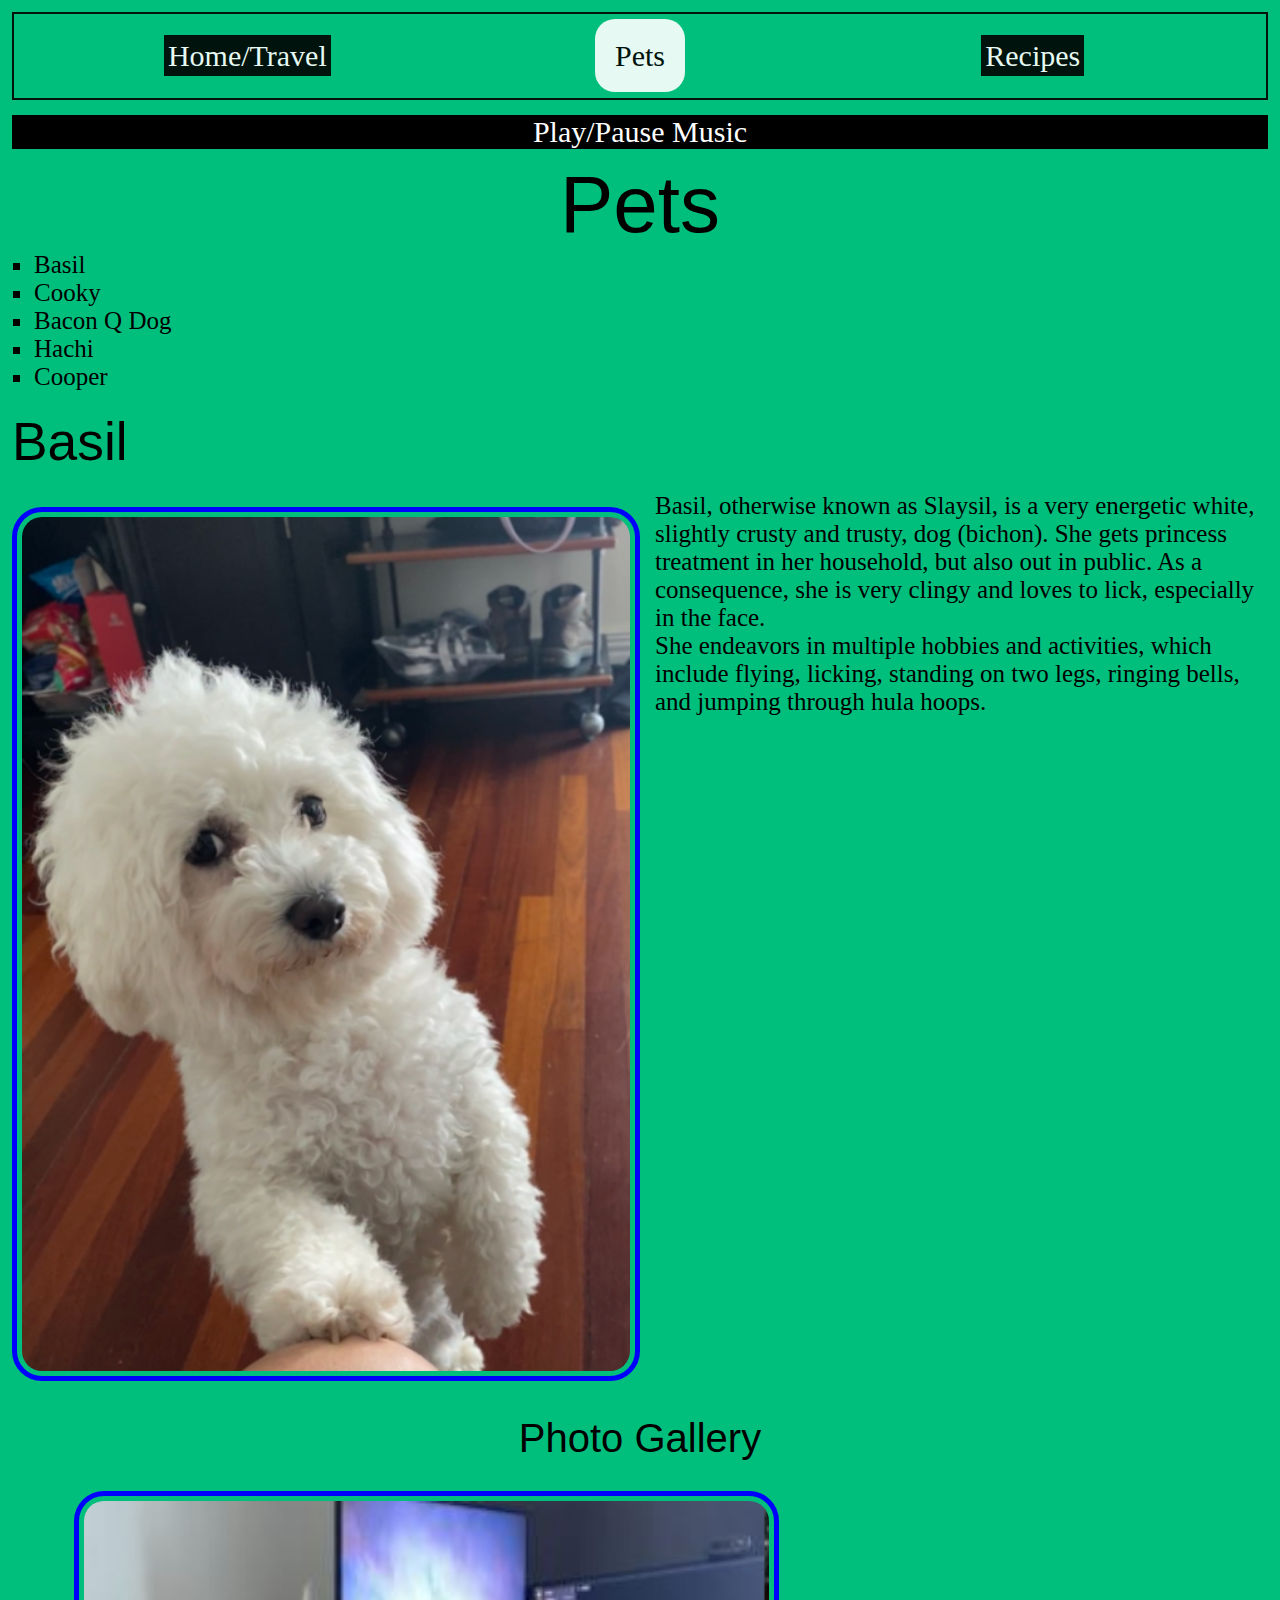
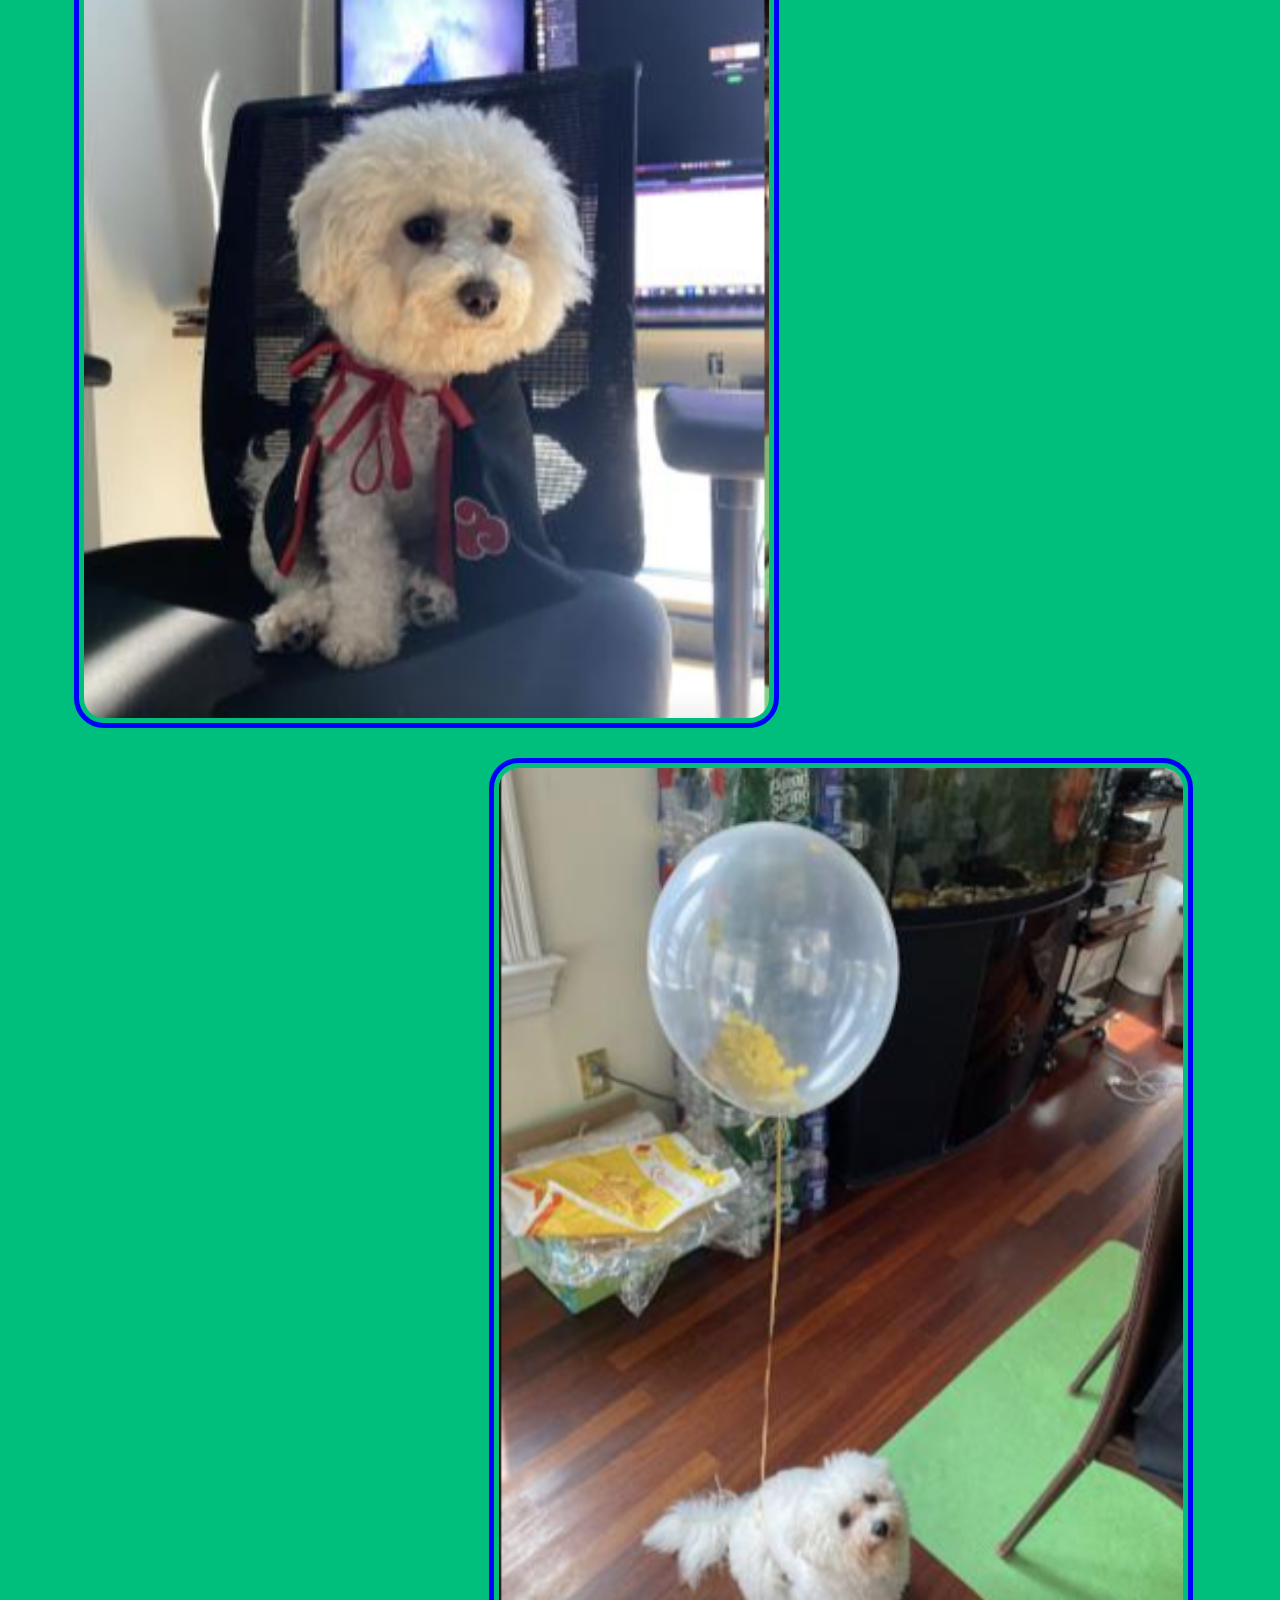
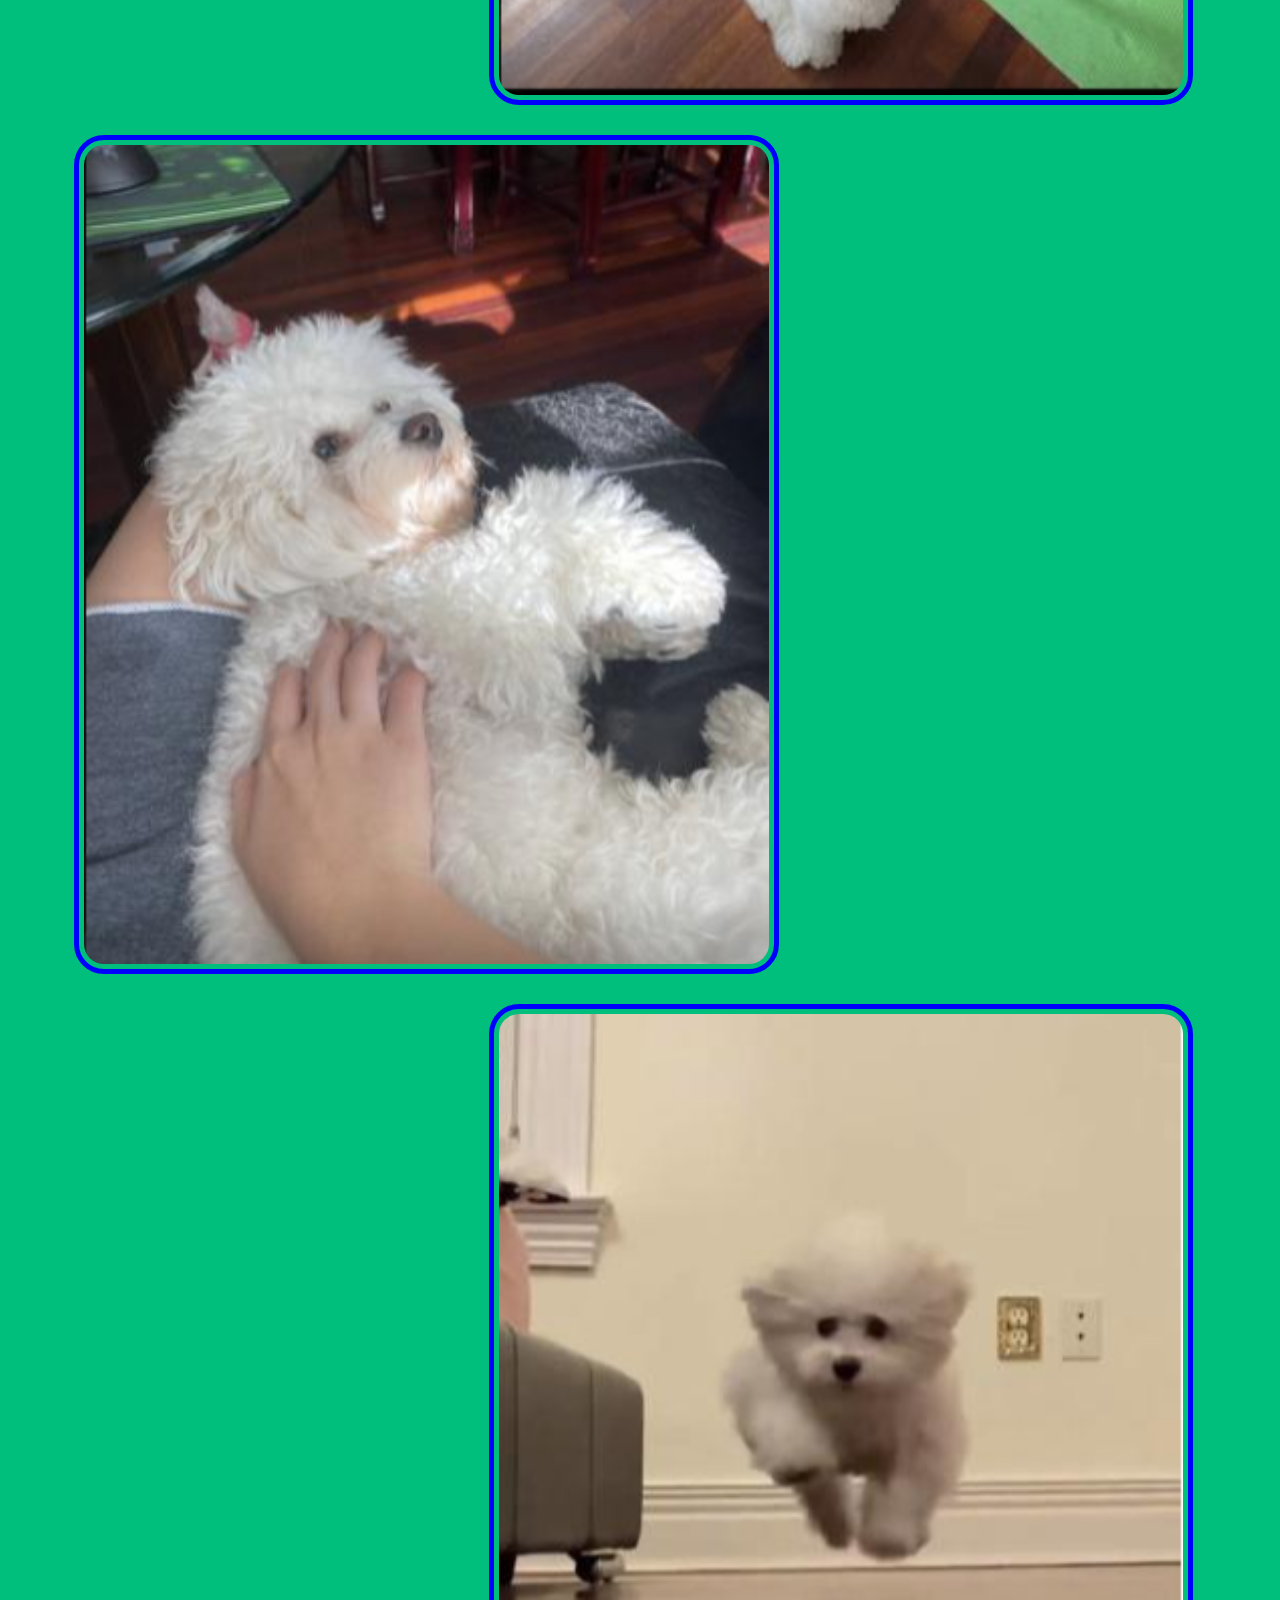
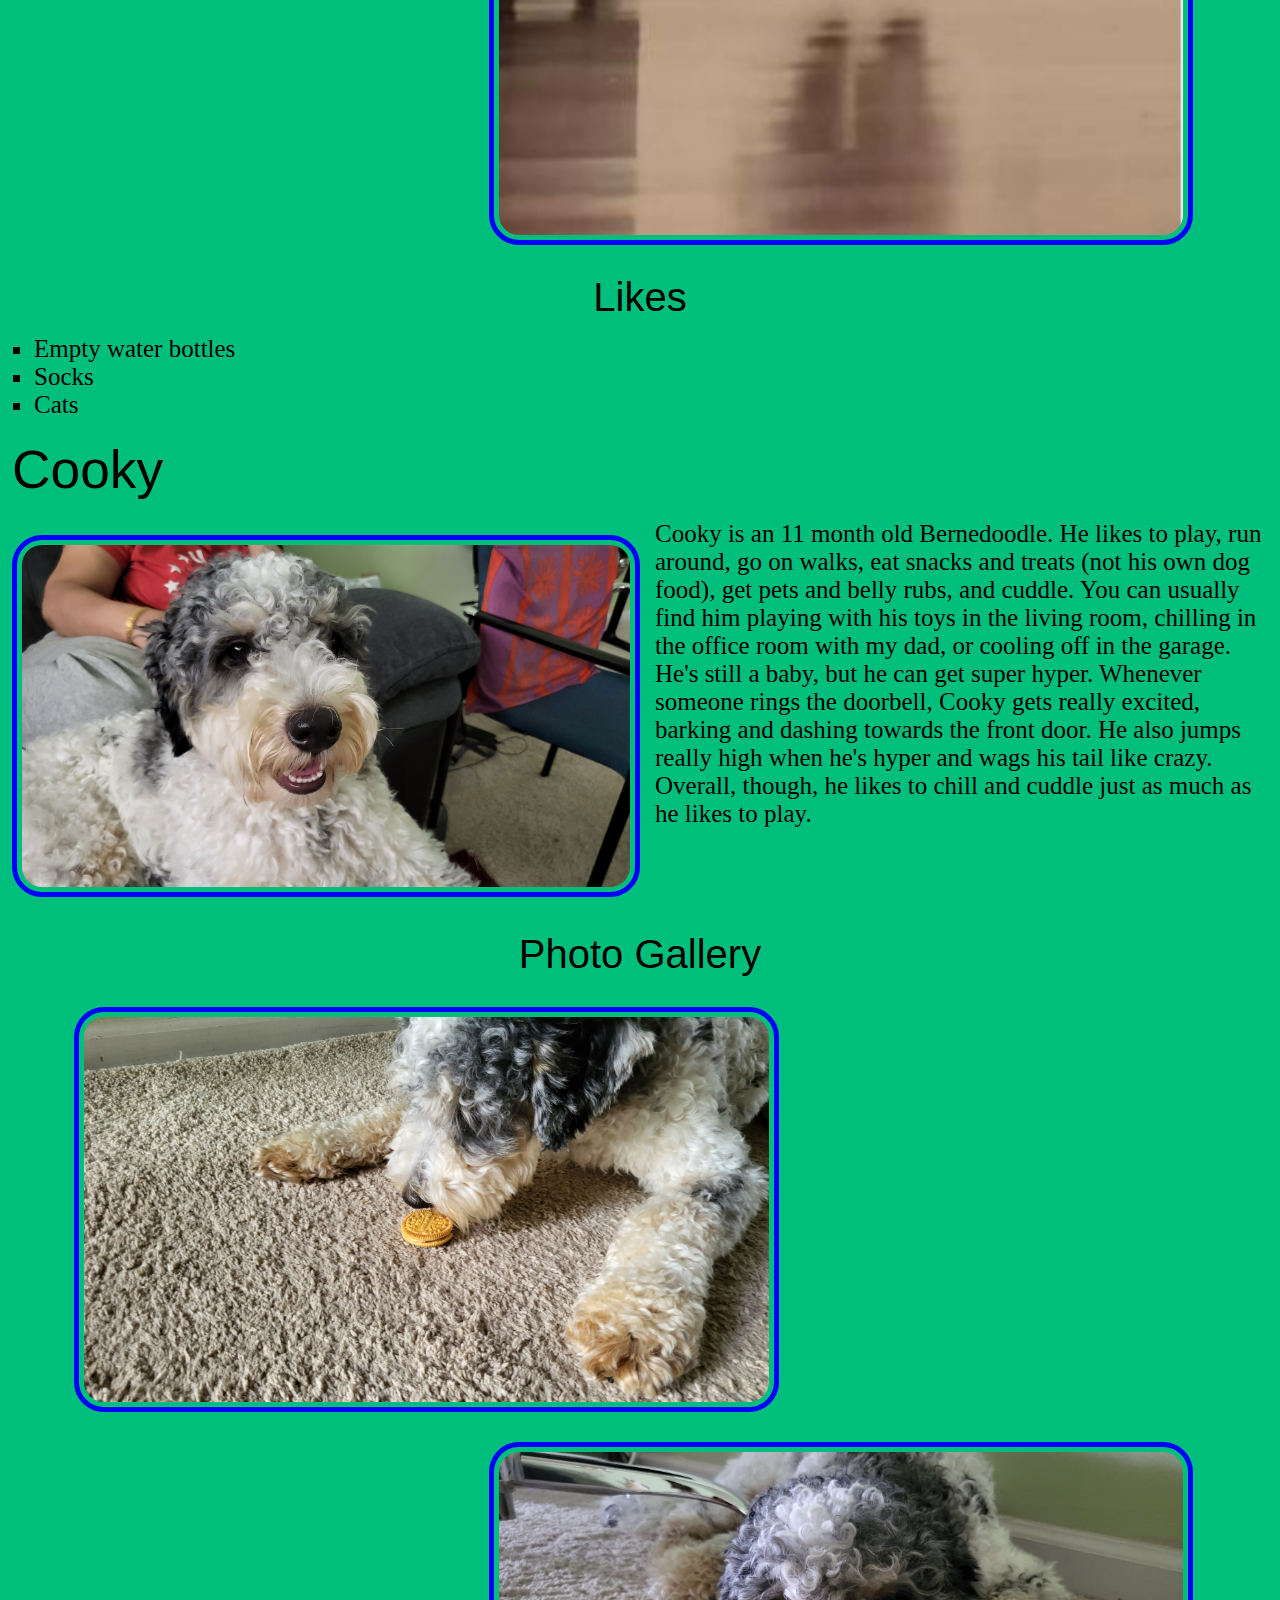
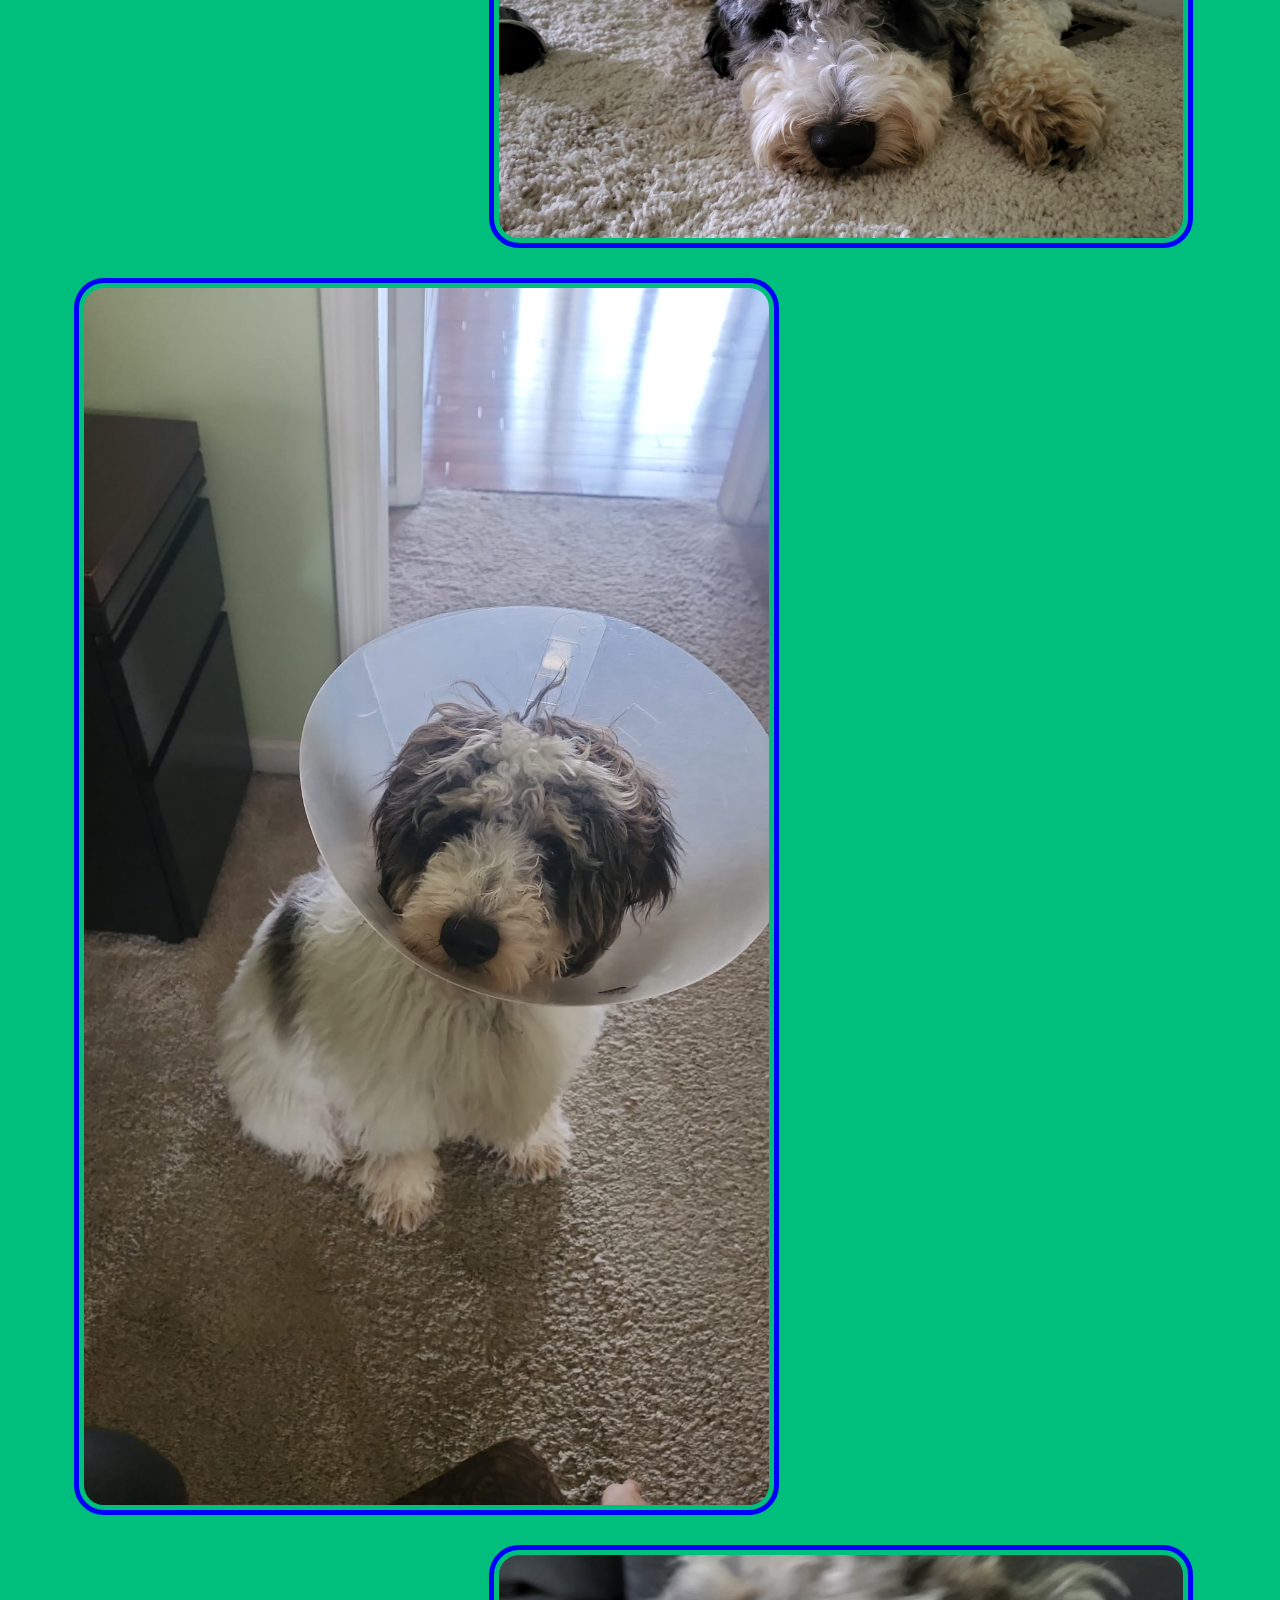
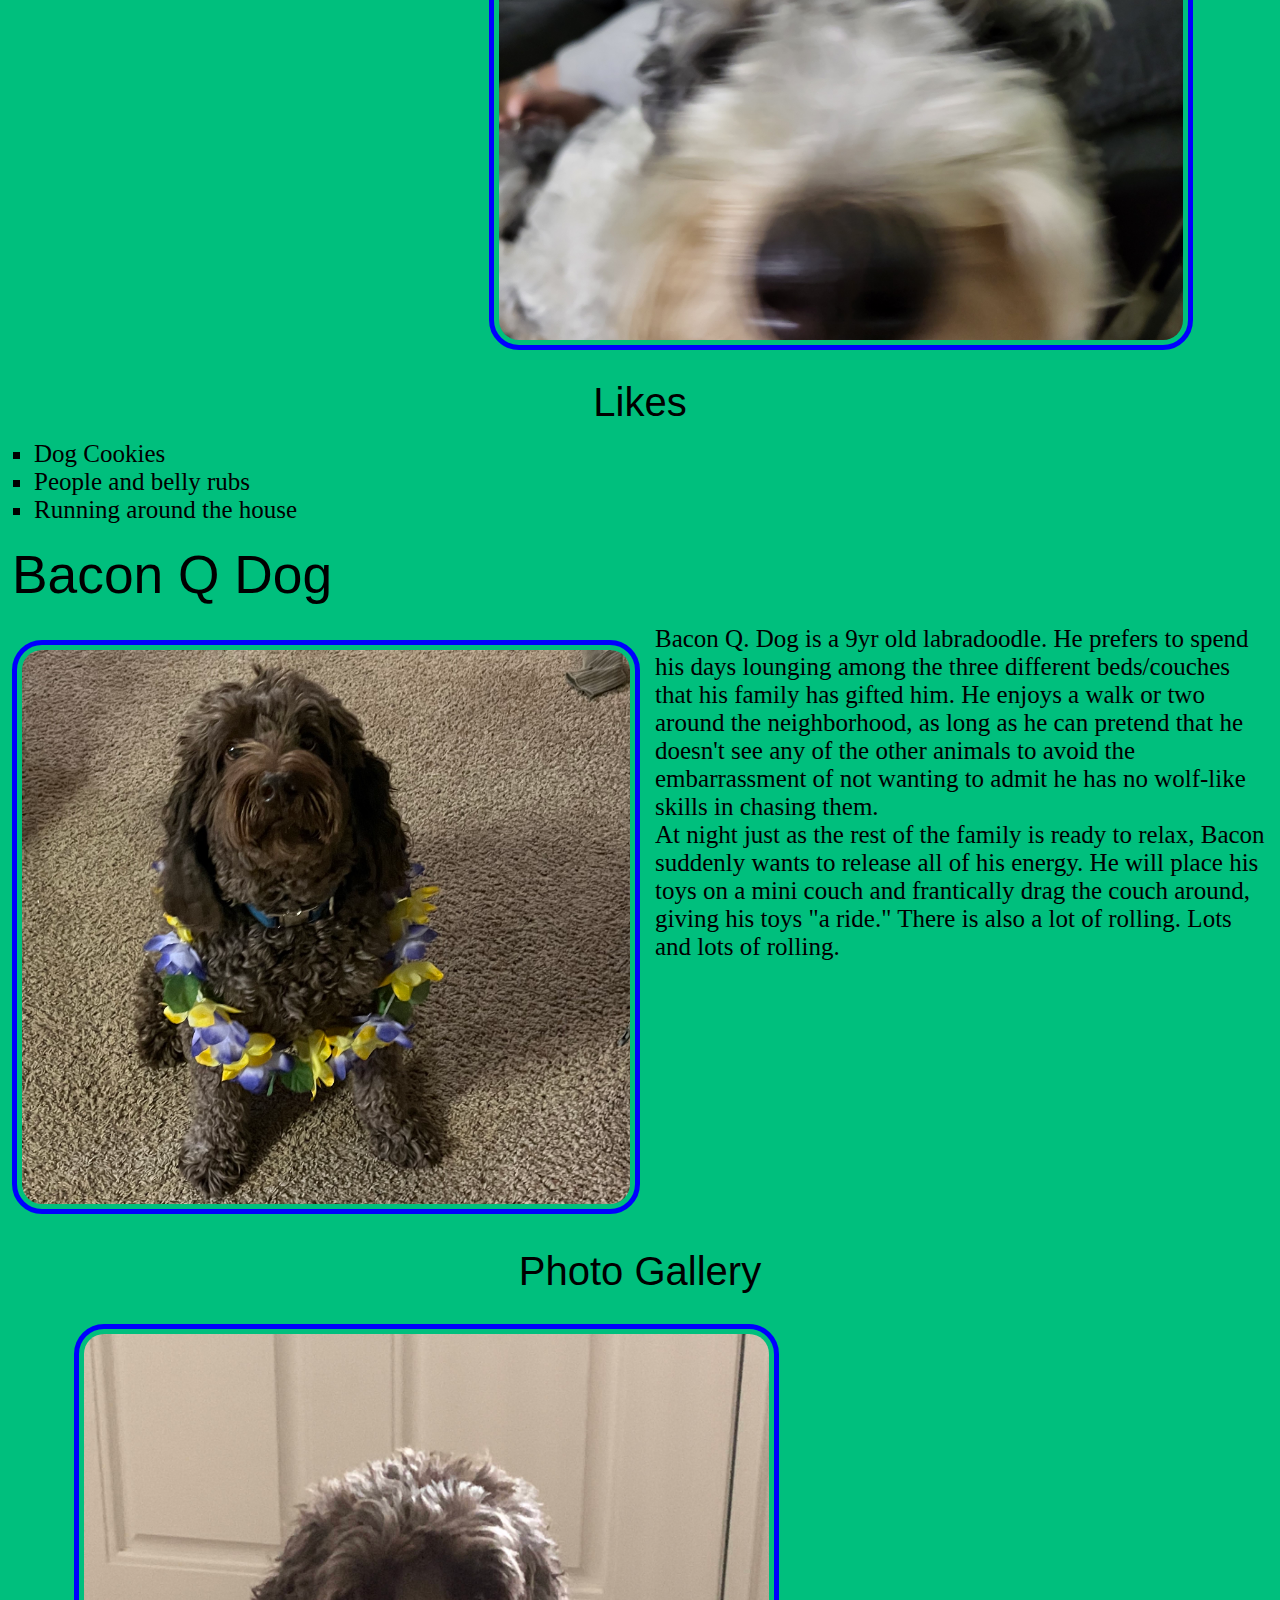
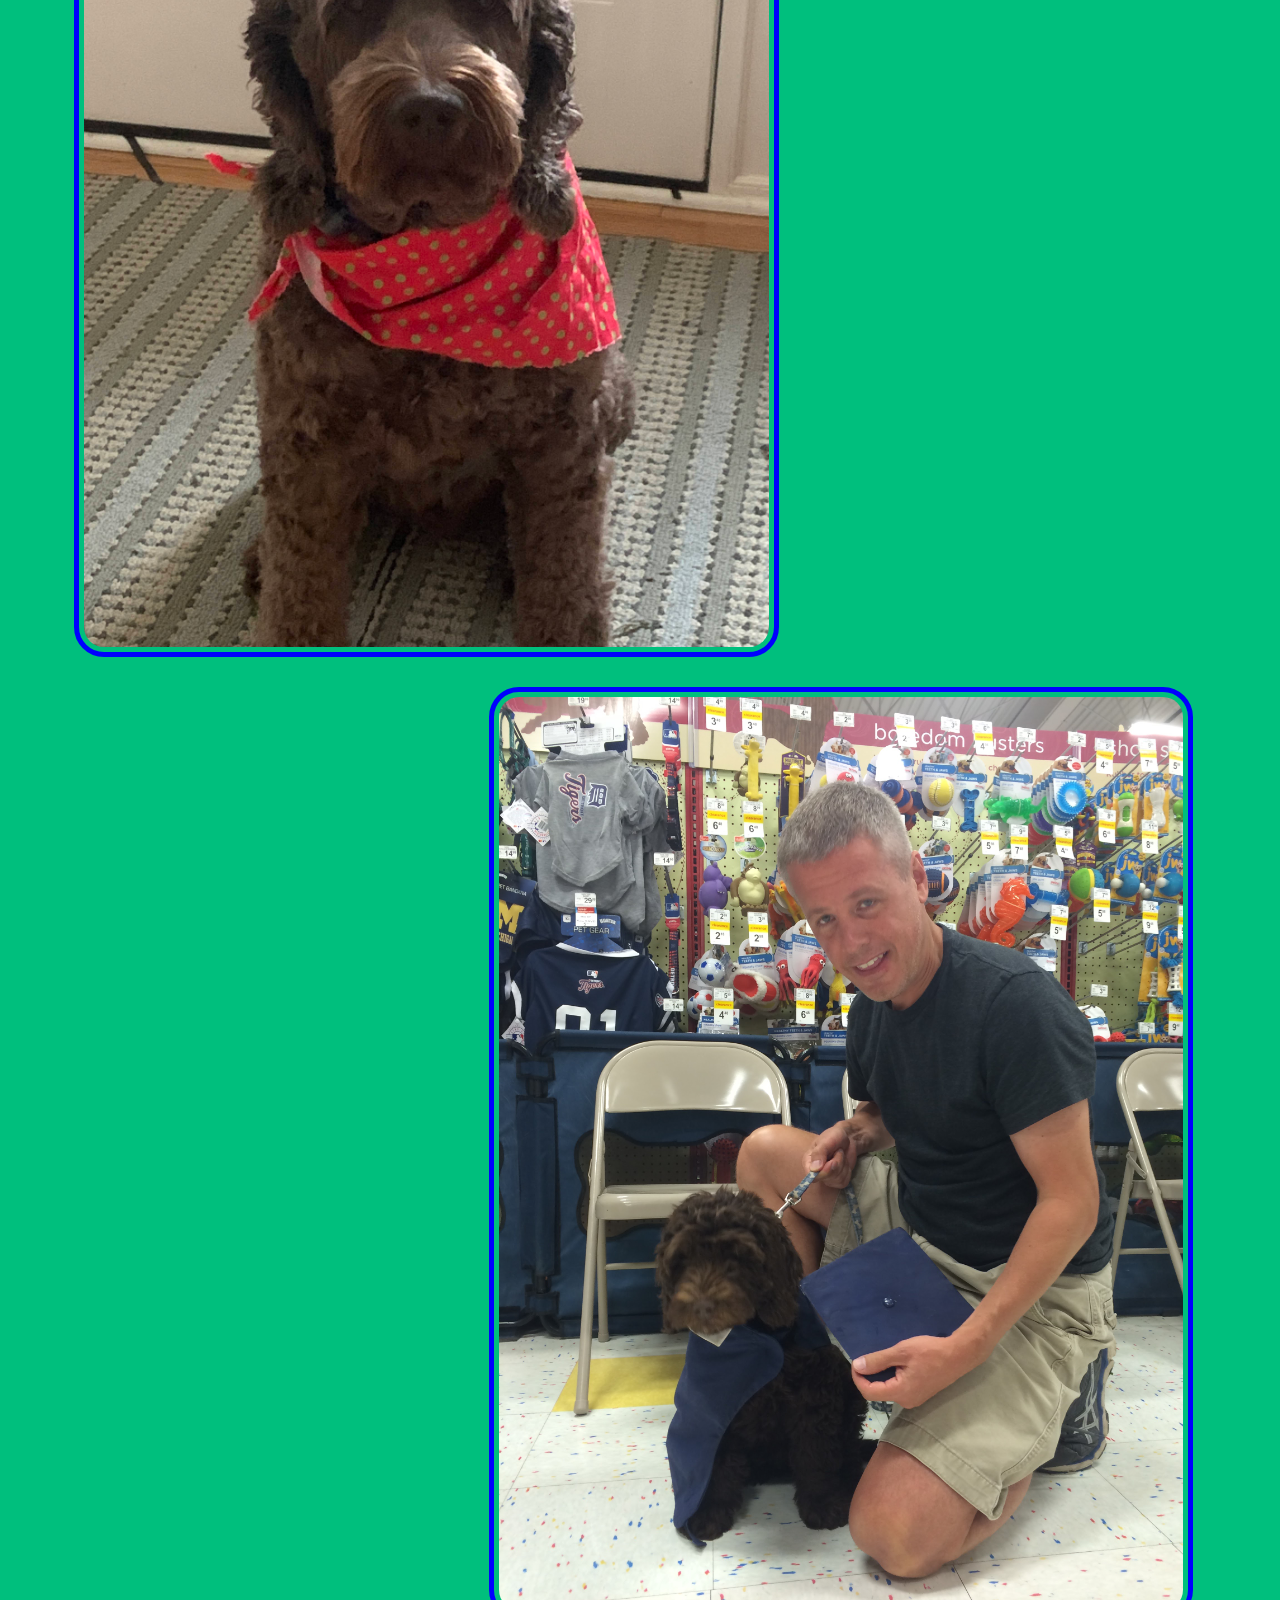
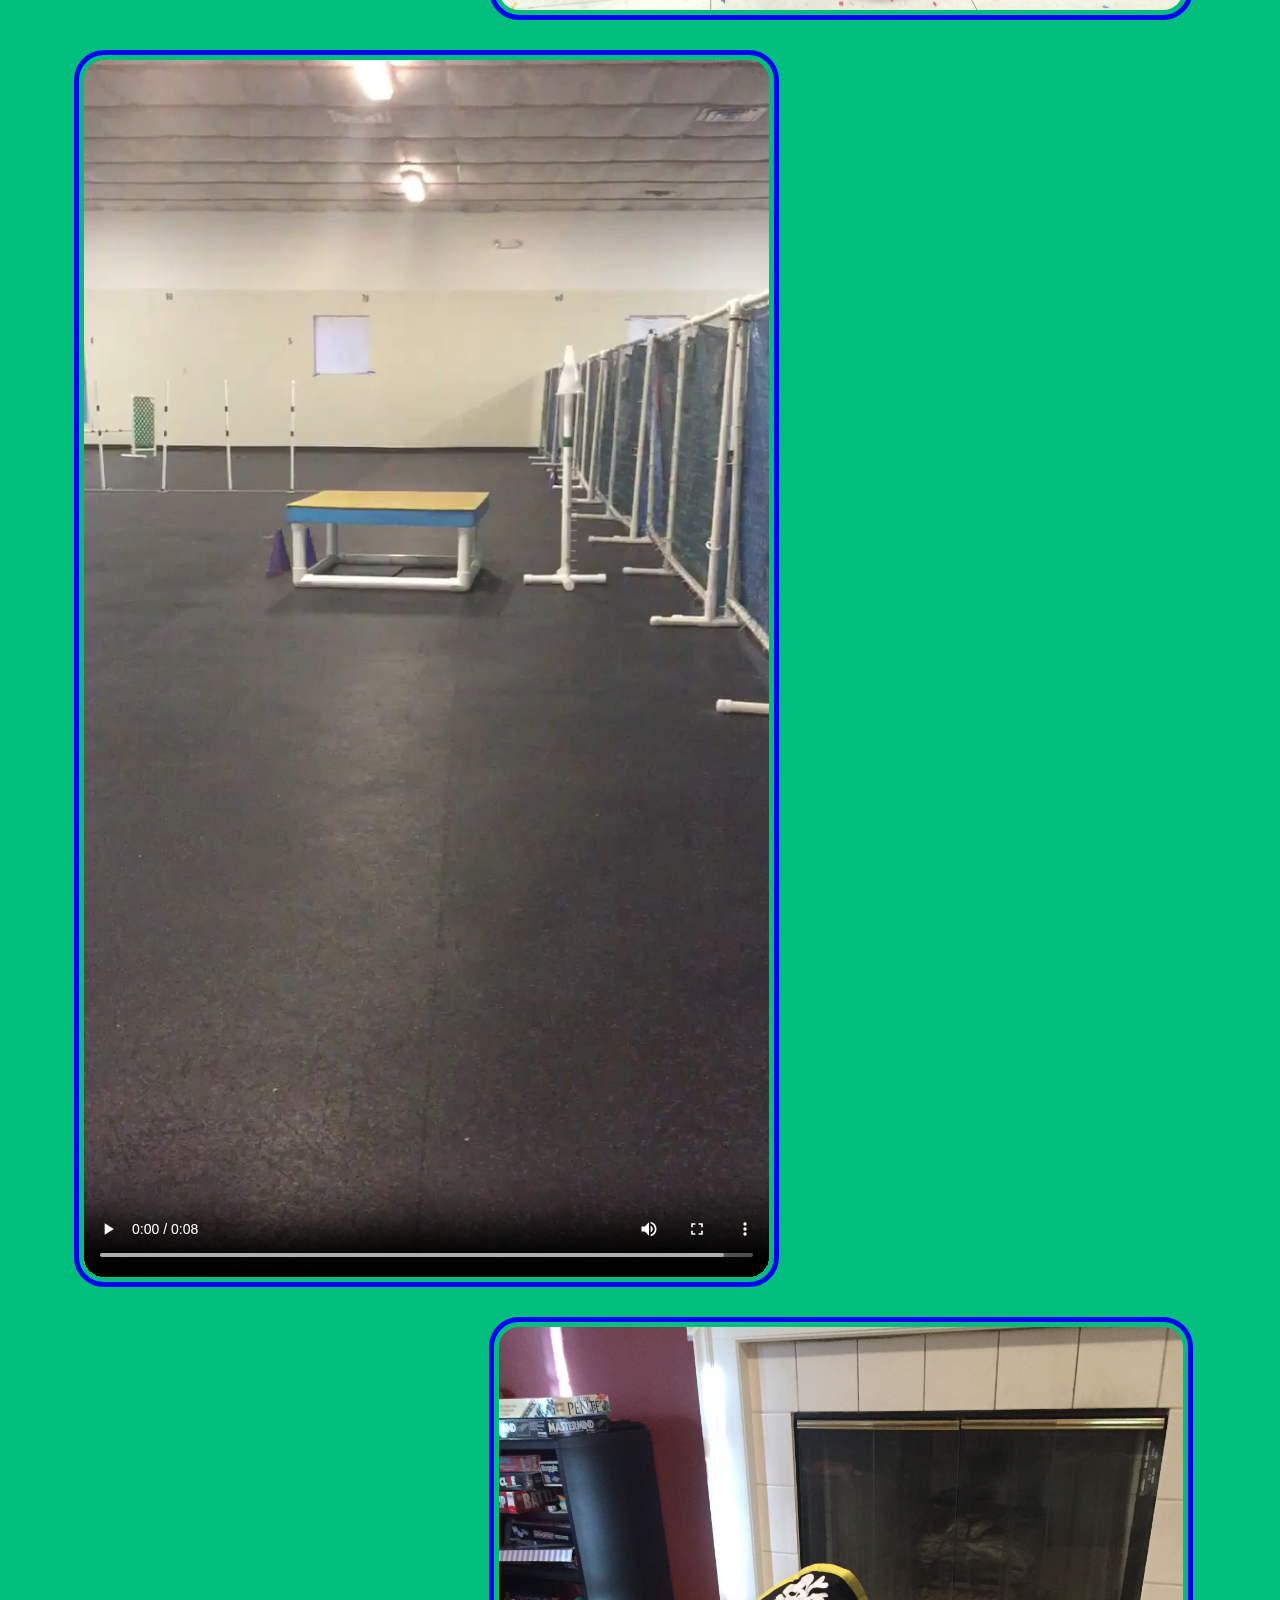
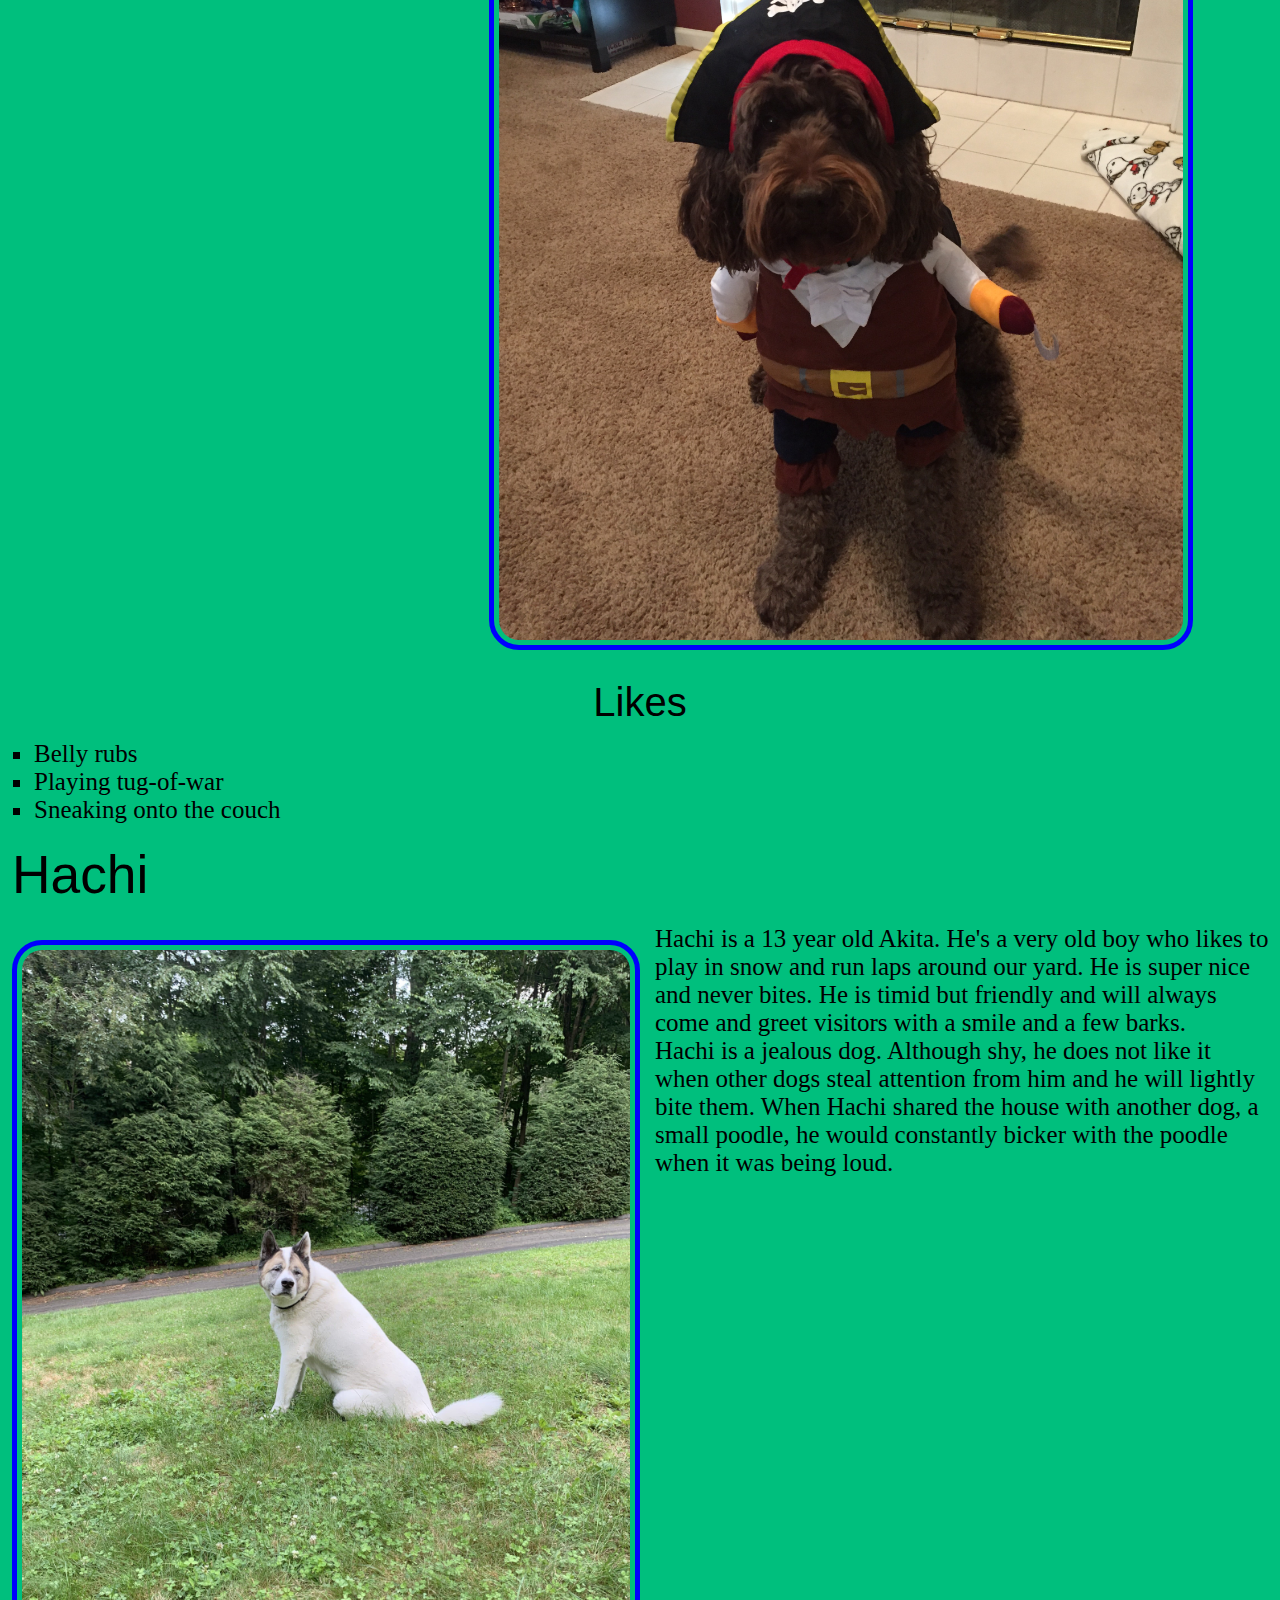
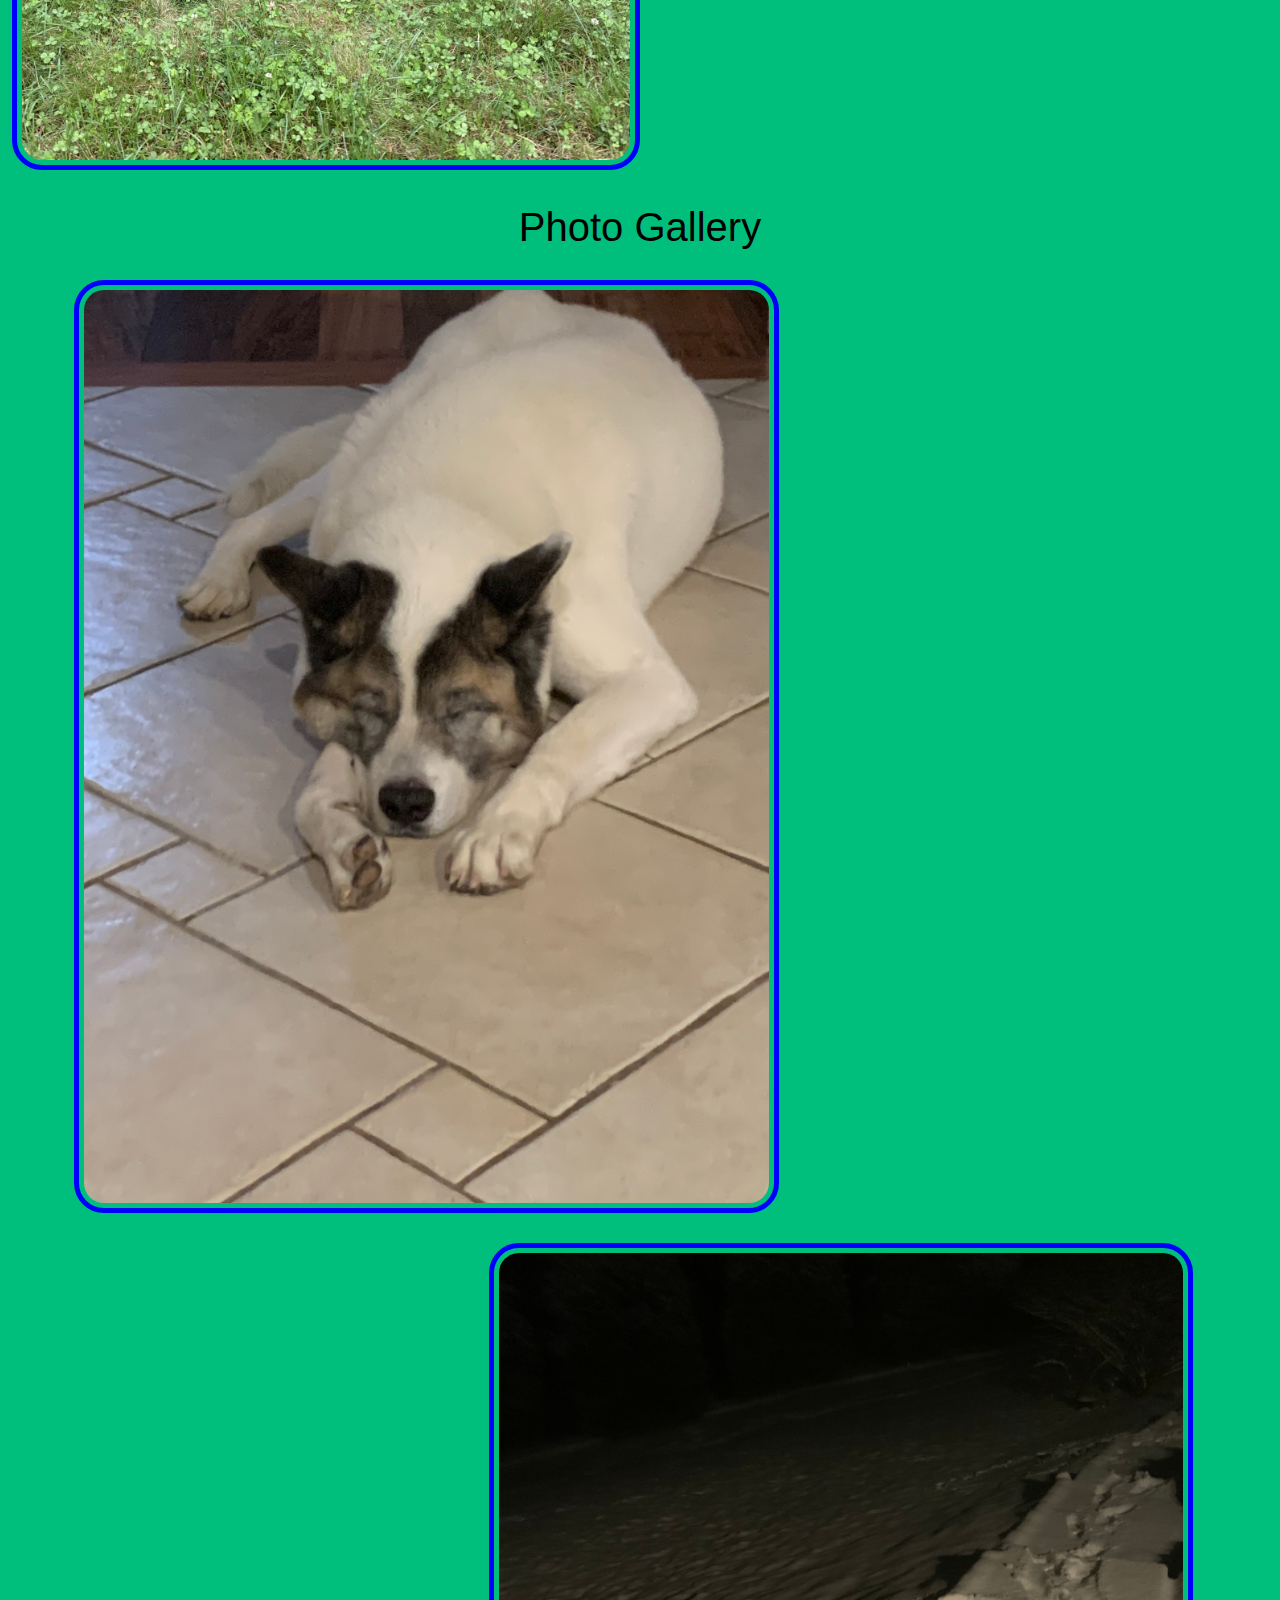
==== commit f77495ff: "Add files via upload" ====
--- a/pets.html
+++ b/pets.html
@@ -20,12 +20,42 @@
             </ul>
         </nav>
 
+        <div id = "button">
+            <button id="playButton" onClick="playPause()">
+                <audio src="music/In_The_Peak_Bar.mp3" loop></audio>
+                Play/Pause Music
+            </button>
+        </div>
+
+        <script>
+            let aud = document.getElementById("playButton").children[0];
+            let isPlaying = false;
+            aud.pause();
+          
+            function playPause() {
+              if (isPlaying) {
+                aud.pause();
+              } else {
+                aud.play();
+              }
+              isPlaying = !isPlaying;
+            }
+        </script>
+
         <header> 
             <h1> Pets </h1>
         </header>
 
+        <ul id = "contents">
+            <li><a href = "#Basil">Basil</a></li>
+            <li><a href = "#Cooky">Cooky</a></li>
+            <li><a href = "#Bacon">Bacon Q Dog</a></li>
+            <li><a href = "#Hachi">Hachi</a></li>
+            <li><a href = "#Cooper">Cooper</a></li>
+        </ul>
+
         <main id = "main" class = "pets">
-            <div>     
+            <div id = "Basil">     
                 <h2>Basil</h2>
                 
                 <div class = "description">
@@ -46,10 +76,10 @@
 
                     <h3>Photo Gallery</h3>
                     <div class = "gallery">
-                        <div><img width="200" src="images/naruto_basil.png" alt="White bichon in a Naruto robe (Akatsuki)"></div>
-                        <div><img width="200" src="images/balloosil.png" alt="Balloon attached to white bichon"></div>
-                        <div><img width="200" src="images/pet_me.png" alt="White bichon leaning against leg"></div>
-                        <div><img width="200" src="images/superbasil_HOP.png" alt="White bichon floating in the air while running"></div>
+                        <div><img class = "left" width="200" src="images/naruto_basil.png" alt="White bichon in a Naruto robe (Akatsuki)"></div>
+                        <div><img class = "right" width="200" src="images/balloosil.png" alt="Balloon attached to white bichon"></div>
+                        <div><img class = "left" width="200" src="images/pet_me.png" alt="White bichon leaning against leg"></div>
+                        <div><img class = "right" width="200" src="images/superbasil_HOP.png" alt="White bichon floating in the air while running"></div>
                     </div>
 
                 <h3>Likes</h3>
@@ -62,7 +92,7 @@
             </div>
 
 
-            <div>
+            <div id = "Cooky">
                 <h2>Cooky</h2>
                 
                 <div class = "description">
@@ -87,10 +117,10 @@
                 
                 <h3>Photo Gallery</h3>
                 <div class = "gallery">
-                    <div><img width="200" src="images/cookytreat.jpg" alt="Cooky eating one of his favorite treats while lying on the ground"></div>
-                    <div><img width="200" src="images/cookytired.jpg" alt="Cooky tired laying on the ground"></div>
-                    <div><img width="200" src="images/cookycone.jpg" alt="Cooky with long hair sitting with a dog cone on his head"></div>
-                    <div><img width="200" src="images/cookyzoom.jpg" alt="Hachi enjoying human food"></div>
+                    <div><img class = "left" width="200" src="images/cookytreat.jpg" alt="Cooky eating one of his favorite treats while lying on the ground"></div>
+                    <div><img class = "right" width="200" src="images/cookytired.jpg" alt="Cooky tired laying on the ground"></div>
+                    <div><img class = "left" width="200" src="images/cookycone.jpg" alt="Cooky with long hair sitting with a dog cone on his head"></div>
+                    <div><img class = "right" width="200" src="images/cookyzoom.jpg" alt="Hachi enjoying human food"></div>
                 </div>
 
                 <h3>Likes</h3>
@@ -102,7 +132,7 @@
                 <!--Saicharan Vemuri -->
             </div>
             
-            <div>
+            <div id = "Bacon">
                 <h2>Bacon Q Dog</h2>
 
                 <div class = "description">
@@ -119,15 +149,15 @@
 
                     <h3>Photo Gallery</h3>
                     <div class = "gallery">
-                        <div><img src="images/bacon_bandana.JPG" width ="200" alt = "Brown labradoodle wearing an orange bandana"></div>
-                        <div><img src="images/bacon_graduation.JPG"  width ="200" alt="Small labradoodle puppy wearing a graduation cap and gown"></div>
+                        <div><img class = "left" src="images/bacon_bandana.JPG" width ="200" alt = "Brown labradoodle wearing an orange bandana"></div>
+                        <div><img class = "right" src="images/bacon_graduation.JPG"  width ="200" alt="Small labradoodle puppy wearing a graduation cap and gown"></div>
                         <div>
-                            <video width="200"  controls>
+                            <video class = "left" width="200"  controls>
                                 <source src="images/bacon_agility.mov">
                                 Your browser does not support the video tag.  This was a video of a girl and dog demonstrating a sit and stay procedure
                             </video>
                         </div>
-                        <div><img src="images/bacon_halloween.JPG"  width ="200" alt="Brown labradoodle wearing a pirate costume"></div>
+                        <div><img class = "right" src="images/bacon_halloween.JPG"  width ="200" alt="Brown labradoodle wearing a pirate costume"></div>
                     </div>
                 
 
@@ -140,7 +170,7 @@
                 <!-- Colleen van Lent -->
             </div>
 
-            <div>
+            <div id = "Hachi">
                 <h2>Hachi</h2>
 
                 <div class = "description">
@@ -164,12 +194,11 @@
 
                 <h3>Photo Gallery </h3>
                 <div class = "gallery">
-                    <div><img id="Hachi_sleeping" width="200" src="images/hachi_sleeping.jpg" alt="Hachi sleeping on the kitchen floor"></div>
-                    <div><img id="hachi_snow" width="200" src="images/hachi_snow.jpg" alt="Hachi playing in the snow"></div>
-                    <div><img id="Hachi_carride" width="200" src="images/hachi_carride.jpg" alt="Hachi going on a caride"></div>
-                    <div><img id="hachi_eating" width="200" src="images/hachi_eating.jpg" alt="Hachi enjoying human food"></div>
-                </div>
-                
+                    <div><img class = "left" id="Hachi_sleeping" width="200" src="images/hachi_sleeping.jpg" alt="Hachi sleeping on the kitchen floor"></div>
+                    <div><img class = "right" id="hachi_snow" width="200" src="images/hachi_snow.jpg" alt="Hachi playing in the snow"></div>
+                    <div><img class = "left" id="Hachi_carride" width="200" src="images/hachi_carride.jpg" alt="Hachi going on a caride"></div>
+                    <div><img class = "right" id="hachi_eating" width="200" src="images/hachi_eating.jpg" alt="Hachi enjoying human food"></div>
+                </div>
 
                 <h3>Likes</h3>
                 <ul>
@@ -180,7 +209,7 @@
                 <!--Matthew Sun -->
             </div>
 
-            <div>
+            <div id = "Cooper">
                 <h2>Cooper</h2>
                 
                 <div class = "description">
@@ -200,10 +229,10 @@
 
                 <h3>Photo Gallery</h3>
                 <div class = "gallery">
-                    <div><img id="cooper_closeup" width="200" src="images/cooper_closeup.JPG" alt="Border collie / lab mix putting his face close to the camera"></div>
-                    <div><img id="cooper_smiling" width="200" src="images/cooper_smiling.JPG" alt="Black and white colored dog smiling directly at the camera"></div>
-                    <div><img id="cooper_flowers" width="200" src="images/cooper_flowers.jpeg" alt="Border collie / lab mix sniffing a bouquet of flowers in the sun"></div>
-                    <div><img id="cooper_puppy" width="200" src="images/cooper_puppy.JPG" alt="Small border collie / lab mix puppy laying on the carpet"></div>
+                    <div><img class = "left" id="cooper_closeup" width="200" src="images/cooper_closeup.JPG" alt="Border collie / lab mix putting his face close to the camera"></div>
+                    <div><img class = "right" id="cooper_smiling" width="200" src="images/cooper_smiling.JPG" alt="Black and white colored dog smiling directly at the camera"></div>
+                    <div><img class = "left" id="cooper_flowers" width="200" src="images/cooper_flowers.jpeg" alt="Border collie / lab mix sniffing a bouquet of flowers in the sun"></div>
+                    <div><img class = "right" id="cooper_puppy" width="200" src="images/cooper_puppy.JPG" alt="Small border collie / lab mix puppy laying on the carpet"></div>
                 </div>
                     
                 <h3>Likes</h3>
--- a/css/style.css
+++ b/css/style.css
@@ -4,6 +4,15 @@
     }
     to{
         opacity: 1;
+    }
+}
+
+@keyframes fade_out{
+    from{
+        opacity: 1;
+    }
+    to{
+        opacity: 0;
     }
 }
 
@@ -93,7 +102,7 @@
 .current{
     padding: 20px;
     color: black;
-    background-color: aliceblue;
+    background-color: white;
     border-radius: 20px;
 }
 
@@ -137,6 +146,20 @@
     display: none;
 }
 
+#button{
+    display: flex;
+    justify-content: center;
+    align-items: center;
+    margin-top: 15px;
+    margin-bottom: 10px;
+    background-color: black;
+    color: white;
+}
+
+#contents{
+    display: none;
+}
+
 @media (prefers-reduced-motion: reduce){
     body{
         animation: none;
@@ -150,6 +173,13 @@
 }
 
 @media only screen and (min-width: 600px){
+    nav{
+        position: sticky;
+        top: 0;
+        background-color: #00bf7d;
+        opacity: 0.9;
+    }
+
      nav > ul{
         font-size: 30px;
     }
@@ -199,4 +229,12 @@
         grid-column: 2/-1;
         margin-right: 12px;
     }
+
+    #button > button{
+        font-size: 30px;
+    }
+
+    #contents{
+        display: block;
+    }
 }